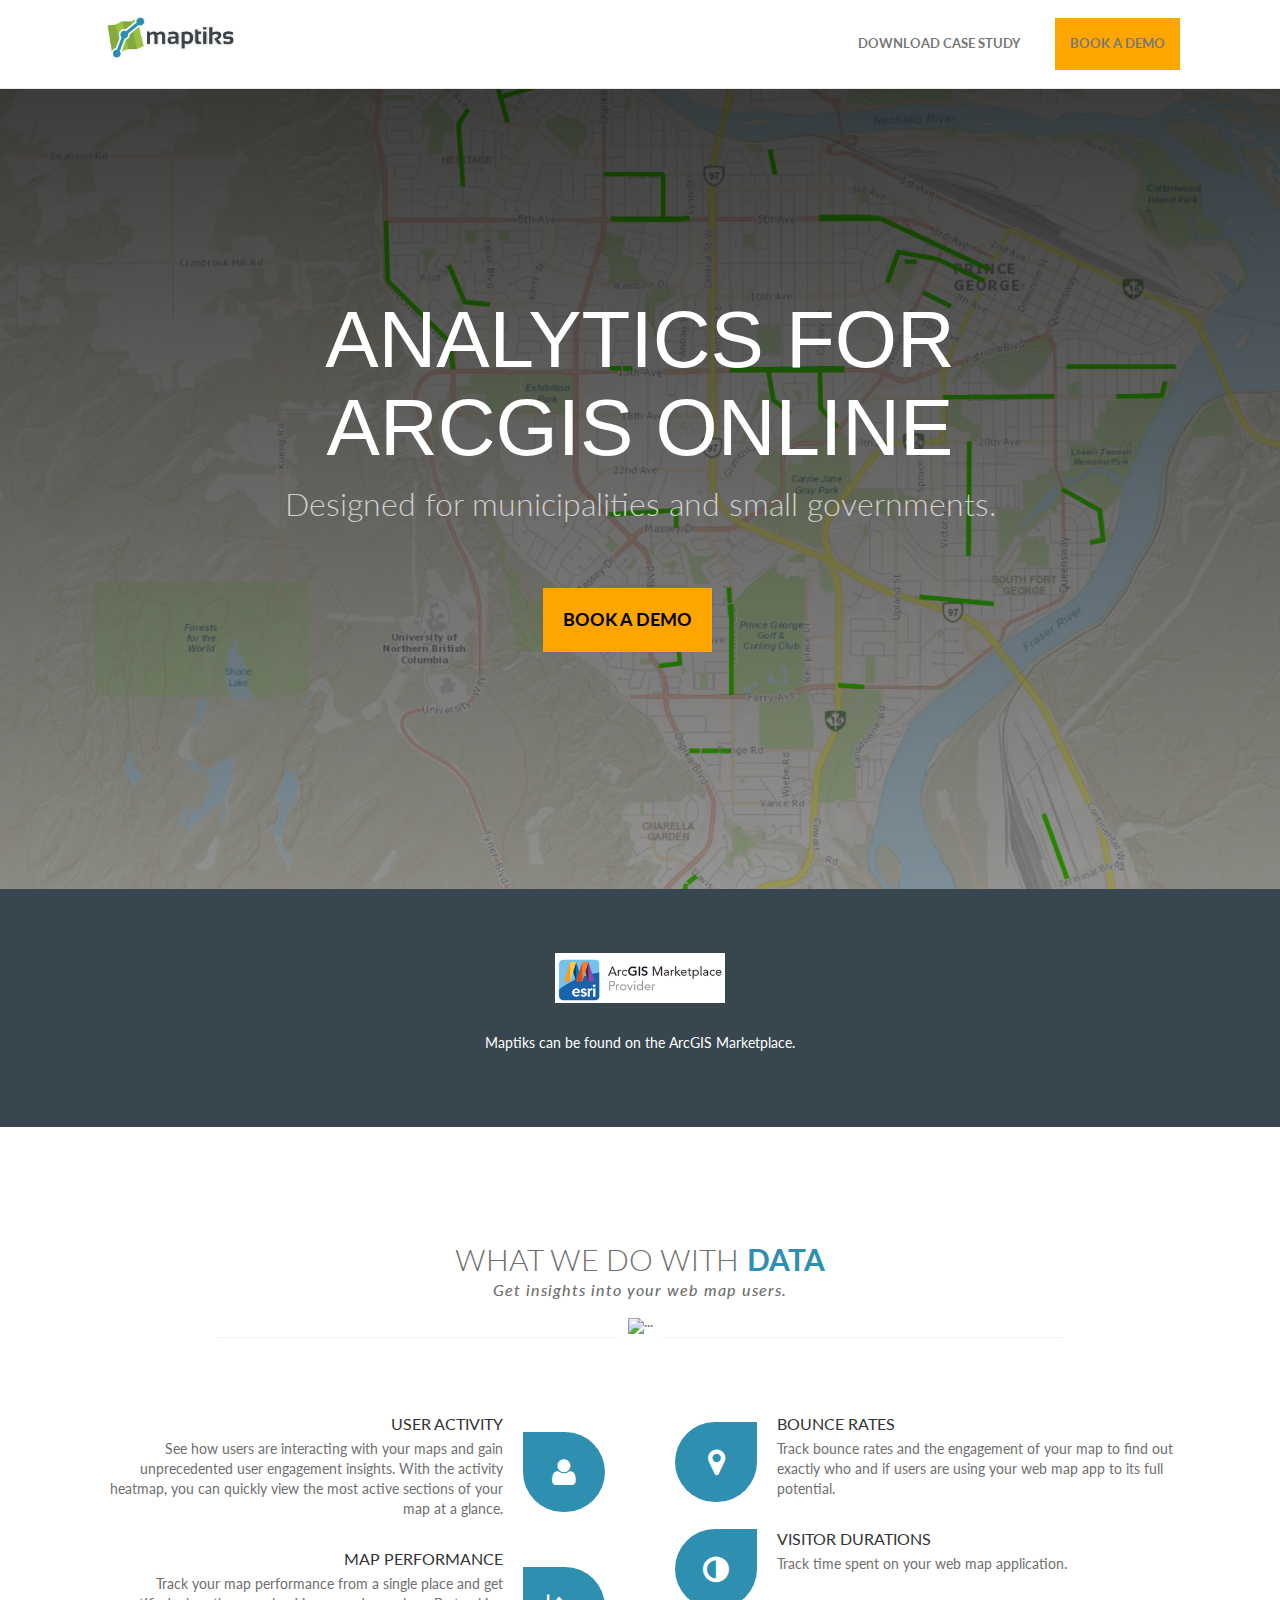
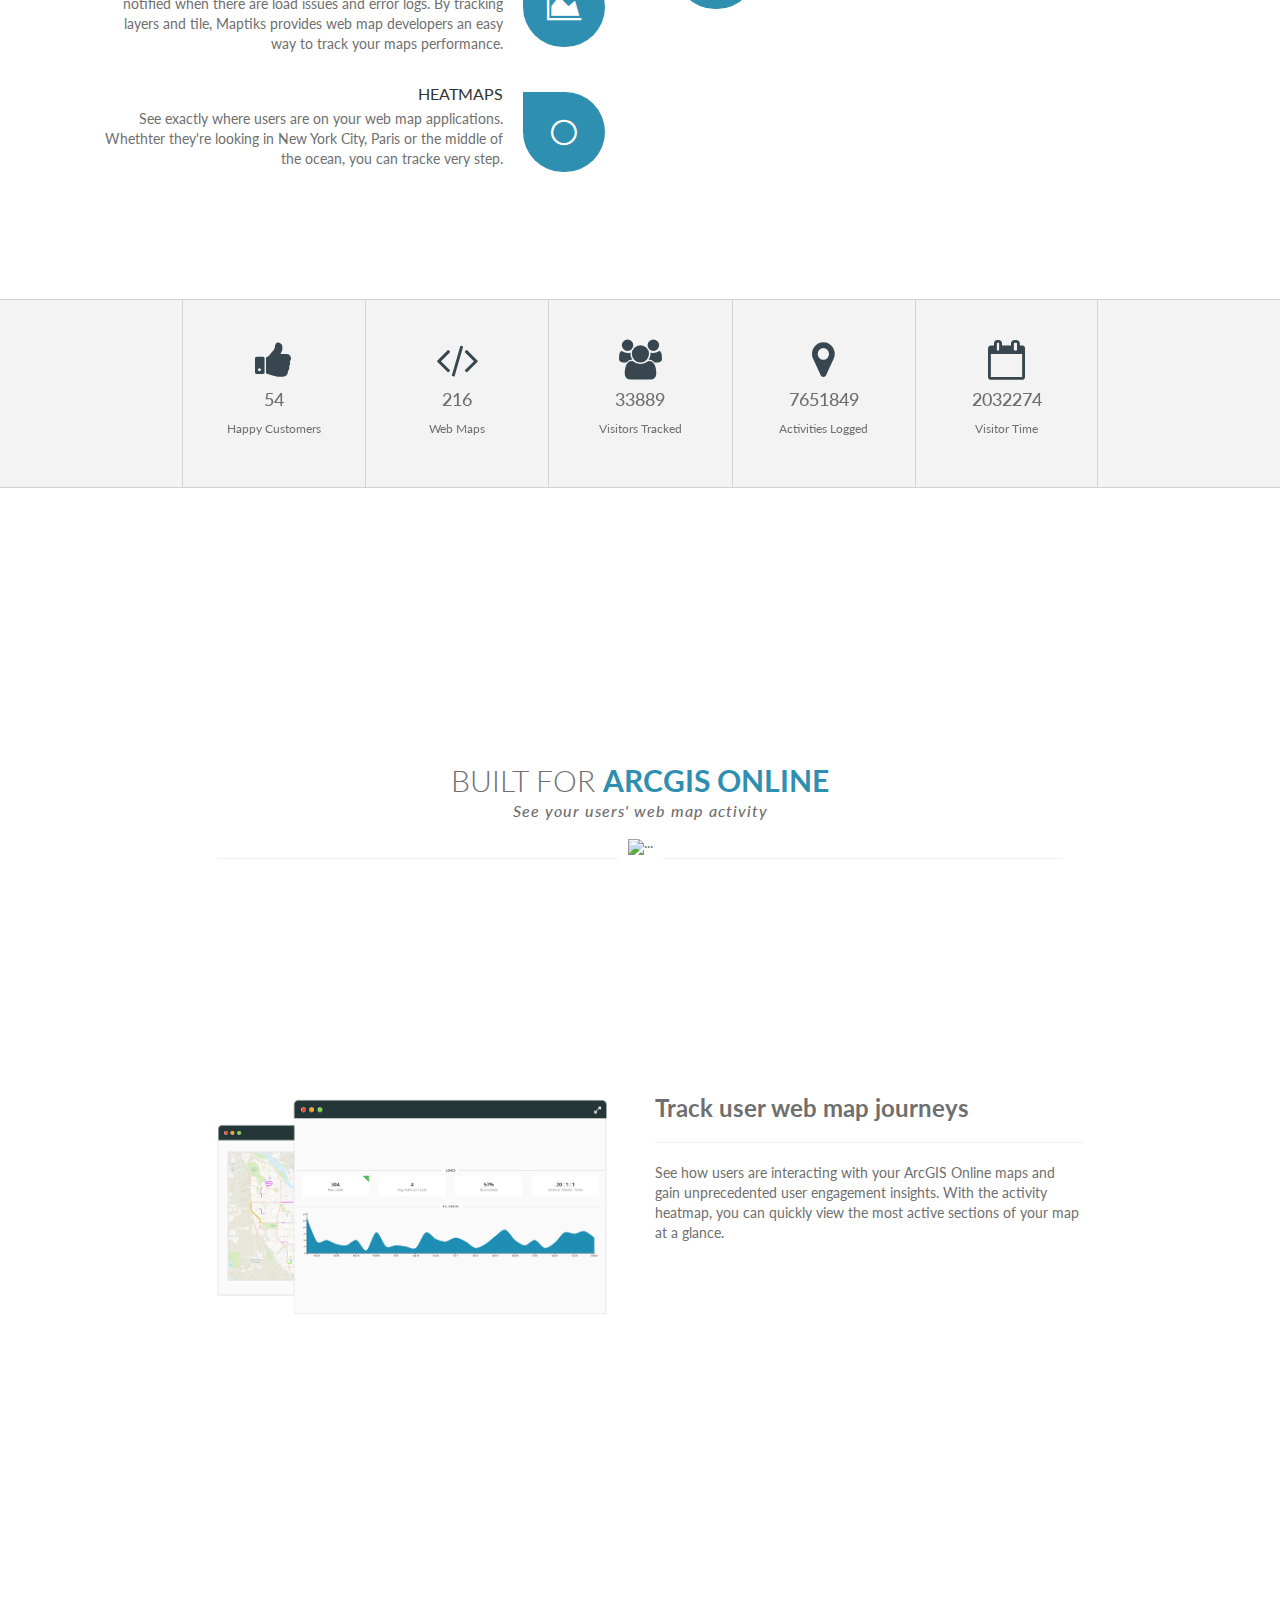
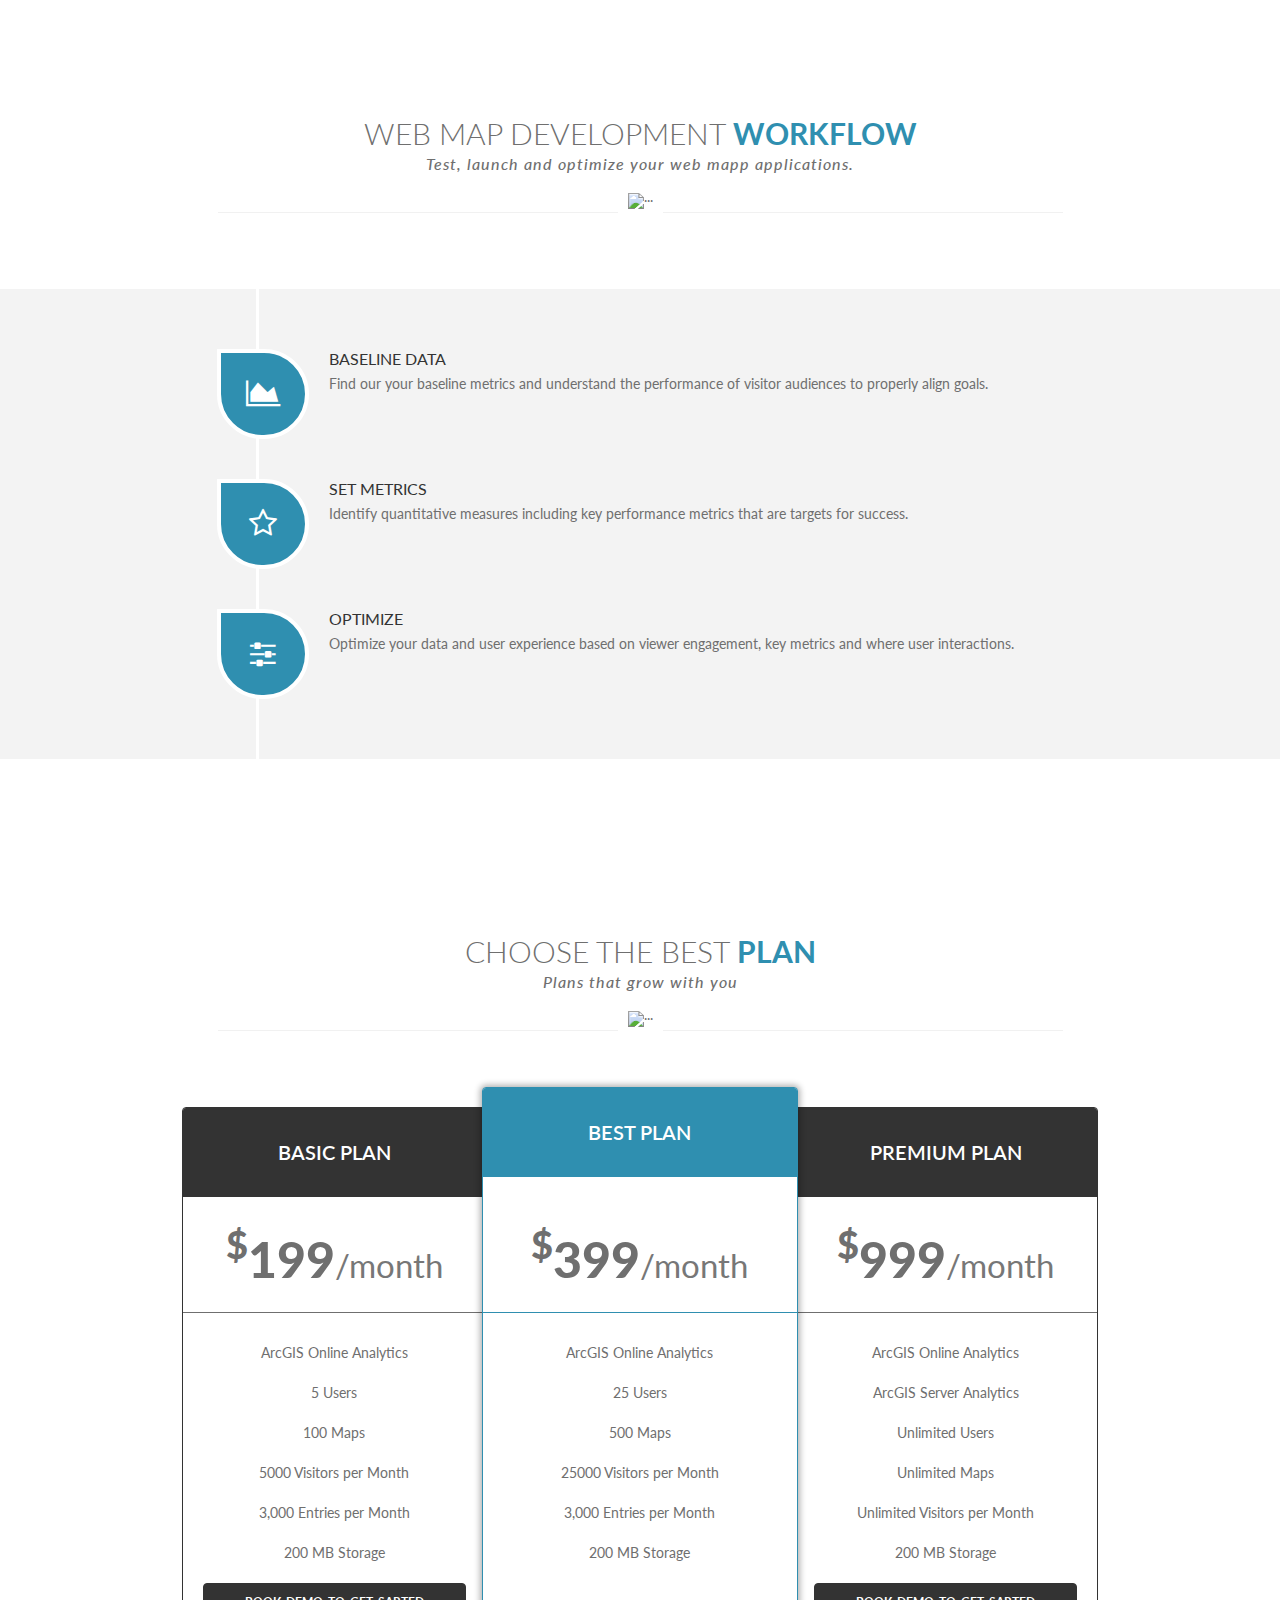
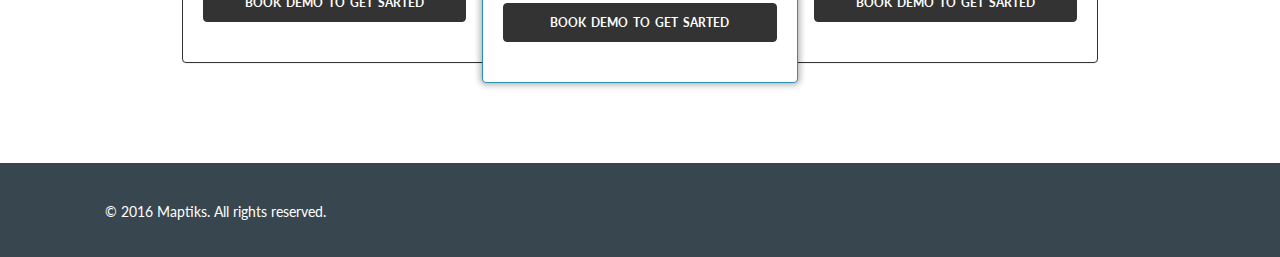
==== index.html @ a6f88c17 "book demo centre" ====
sd<!DOCTYPE html>
<html lang="en">
  <head>
    <!-- Basic Page Needs
    ================================================== -->
    <meta charset="utf-8">
    <!--[if IE]><meta http-equiv="x-ua-compatible" content="IE=9" /><![endif]-->
    <meta name="viewport" content="width=device-width, initial-scale=1">
    <title>Maptiks Web Map Analytics</title>
    <meta name="description" content="Ethanol is an Agency and Personal Portfolio Template built with bootstrap 3.3.2. This is created for a cause to support my uncle's campaign. Go and Donate at - https://life.indiegogo.com/fundraisers/medical-support-for-a-filipino-overseas-worker--3/x/10058181">
    <meta name="keywords" content="portfolio, agency, bootstrap theme, mobile responsive, template, personal">
    <meta name="author" content="ThemeForces.Com">
    
    <!-- Favicons
    ================================================== -->
    <link rel="shortcut icon" href="img/favicon.ico" type="image/x-icon">
    <link rel="apple-touch-icon" href="img/apple-touch-icon.png">
    <link rel="apple-touch-icon" sizes="72x72" href="img/apple-touch-icon-72x72.png">
    <link rel="apple-touch-icon" sizes="114x114" href="img/apple-touch-icon-114x114.png">

    <!-- Bootstrap -->
    <link rel="stylesheet" type="text/css"  href="css/bootstrap.css">
    <link rel="stylesheet" type="text/css" href="fonts/font-awesome/css/font-awesome.css">

    <!-- Nivo Lightbox
    ================================================== -->
    <link rel="stylesheet" href="css/nivo-lightbox.css" >
    <link rel="stylesheet" href="css/nivo_lightbox_themes/default/default.css">

    <!-- Slider
    ================================================== -->
    <link href="css/owl.carousel.css" rel="stylesheet" media="screen">
    <link href="css/owl.theme.css" rel="stylesheet" media="screen">

    <!-- Stylesheet
    ================================================== -->
    <link rel="stylesheet" type="text/css"  href="css/style.css">
    <link rel="stylesheet" type="text/css" href="css/responsive.css">
    <link rel="stylesheet" type="text/css" href="css/main.css">    

    <!-- Google Fonts
    ================================================== -->
    <link href='http://fonts.googleapis.com/css?family=Lato:100,300,400,700,900,100italic,300italic,400italic,700italic,900italic' rel='stylesheet' type='text/css'>

    <script type="text/javascript" src="js/modernizr.custom.js"></script>

    <!-- HTML5 shim and Respond.js for IE8 support of HTML5 elements and media queries -->
    <!-- WARNING: Respond.js doesn't work if you view the page via file:// -->
    <!--[if lt IE 9]>
      <script src="https://oss.maxcdn.com/html5shiv/3.7.2/html5shiv.min.js"></script>
      <script src="https://oss.maxcdn.com/respond/1.4.2/respond.min.js"></script>
    <![endif]-->
  </head>
  <body>

    <!-- Main Navigation 
    ================================================== -->
    <nav id="tf-menu" class="navbar navbar-default navbar-fixed-top">
        <div class="container">
            <!-- Brand and toggle get grouped for better mobile display -->
            <div class="navbar-header">
              <button type="button" class="navbar-toggle collapsed" data-toggle="collapse" data-target="#bs-example-navbar-collapse-1">
                <span class="sr-only">Toggle navigation</span>
                <span class="icon-bar"></span>
                <span class="icon-bar"></span>
                <span class="icon-bar"></span>
              </button>
              <a class="navbar-brand" href="index.html"><img src="img/logo.png" alt="..."></a>
            </div>

            <!-- Collect the nav links, forms, and other content for toggling -->
            <div class="collapse navbar-collapse" id="bs-example-navbar-collapse-1">
              <ul class="nav navbar-nav navbar-right">
                <li><a href="index.html" class="scroll hide">Home</a></li>
                <li><a href="#tf-services" class="scroll hide">Overview</a></li>
                <li><a href="#tf-about" class="scroll hide">About</a></li>
                <li><a href="#itemsWork" class="scroll hide">Works</a></li>
                <li><a href="http://hubs.ly/H04D-br0" target="_blank" class="scroll">Download Case Study</a></li>
                <li><a href="book-a-demo.html" class="scroll cta button">Book a demo</a></li>
              </ul>
            </div><!-- /.navbar-collapse -->
        </div><!-- /.container-fluid -->
    </nav>

    <!-- Home Section
    ================================================== -->
    <div id="tf-home">
        <div class="overlay"> <!-- Overlay Color -->
            <div class="container"> <!-- container -->
                <div class="content-heading text-center"> <!-- Input Your Home Content Here -->
                    <h1>Analytics for <br>ArcGIS Online</h1>
                    <p class="lead">Designed for municipalities and small governments.</p>
                    <a href="book-a-demo.html" class="scroll goto-btn text-uppercase cta-center">Book a Demo</a> <!-- Link to your portfolio section -->
                </div><!-- End Input Your Home Content Here -->
            </div> <!-- end container -->
        </div><!-- End Overlay Color -->
    </div>

    <!-- Intro Section
    ================================================== -->
    <div id="tf-intro">
        <div class="container"> <!-- container -->
            <div class="row"> <!-- row -->

                <div class="col-md-8 col-md-offset-2"> 
                    <a href="https://marketplace.arcgis.com/listing.html?id=a5e4a3e9746049dab0cbaf136b61666e" target="_blank"><img src="img/market-m.png" class="intro-logo img-responsive" alt="free-template"></a>  <!-- Your company logo in white -->
                    <p>Maptiks can be found on the ArcGIS Marketplace.</p>
                </div>
                
            </div><!-- end row -->
        </div><!-- end container -->
    </div>

    <!-- Service Section
    ================================================== -->
    <div id="tf-services">
        <div class="container"> <!-- container -->

            <div class="section-header">
                <h2>What We Do With <span class="highlight"><strong>Data</strong></span></h2>
                <h5><em>Get insights into your web map users.</em></h5>
                <div class="fancy"><span><img src="img/favicon.ico" alt="..."></span></div>
            </div>

            <div class="row"> <!-- row -->
                
                <div class="col-md-6 text-right">  <!-- Left Content Col 6 -->
                    <div class="media service"> <!-- Service #1 -->
                        <div class="media-body">
                            <h4 class="media-heading">User activity</h4>
                            <p>See how users are interacting with your maps and gain unprecedented user engagement insights. With the activity heatmap, you can quickly view the most active sections of your map at a glance.</p>
                        </div>
                        <div class="media-right media-middle">
                            <i class="fa fa-user"></i>
                        </div>
                    </div><!-- End Service #1 -->

                    <div class="media service"> <!-- Service #2 -->
                        <div class="media-body">
                            <h4 class="media-heading">Map performance</h4>
                            <p>Track your map performance from a single place and get notified when there are load issues and error logs. By tracking layers and tile, Maptiks provides web map developers an easy way to track your maps performance.</p>
                        </div>
                        <div class="media-right media-middle">
                            <i class="fa fa-area-chart"></i>
                        </div>
                    </div><!-- End Service #2 -->

                    <div class="media service"> <!-- Service #3 -->
                        <div class="media-body">
                            <h4 class="media-heading">Heatmaps</h4>
                            <p>See exactly where users are on your web map applications. Whethter they're looking in New York City, Paris or the middle of the ocean, you can tracke very step.</p>
                        </div>
                        <div class="media-right media-middle">
                            <i class="fa fa-circle-thin"></i>
                        </div>
                    </div> <!-- End Service #3 -->
                </div> <!-- End Left Content Col 6 -->

                <div class="col-md-6"> <!-- Right Content Col 6 -->
                    <div class="media service"> <!-- Service #4 -->
                        <div class="media-left media-middle">
                            <i class="fa fa-map-marker"></i>
                        </div>
                        <div class="media-body">
                            <h4 class="media-heading">Bounce rates</h4>
                            <p>Track bounce rates and the engagement of your map to find out exactly who and if users are using your web map app to its full potential.</p>
                        </div>
                    </div><!-- end Service #4 -->

                    <div class="media service"> <!-- Service #5 -->
                        <div class="media-left media-middle">
                            <i class="fa fa-adjust"></i>
                        </div>
                        <div class="media-body">
                            <h4 class="media-heading">Visitor durations</h4>
                            <p>Track time spent on your web map application.</p>
                        </div>
                    </div> <!-- end Service #5 -->

                    <div class="media service hide"> <!-- Service #6 -->
                        <div class="media-left media-middle">
                            <i class="fa fa-line-chart"></i>
                        </div>
                        <div class="media-body hide">
                            <h4 class="media-heading">SEO/Online Marketing</h4>
                            <p>Nullam quis risus eget urna mollis ornare vel eu leo. Cum sociis natoque penatibus et magnis dis parturient montes, nascetur ridiculus mus.</p>
                        </div>
                    </div> <!-- end Service #6 -->
                </div><!-- end Right Content Col 6 -->
                
            </div><!-- end row -->

        </div><!-- end container -->
    </div>

    <!-- About Us Section
    ================================================== -->
    <div id="tf-about">
        <div class="container"> <!-- container -->
            <div class="section-header hide">
                <h2>What To Know Us <span class="highlight"><strong>Better</strong></span></h2>
                <h5><em>We design and build functional and beautiful websites</em></h5>
                <div class="fancy"><span><img src="img/favicon.ico" alt="..."></span></div>
            </div>
        </div><!-- end container -->

        <div class="gray-bg"> <!-- fullwidth gray background -->

            <div class="container"><!-- container -->
                <div class="row hide"> <!-- row -->

                    <div class="col-md-6"> <!-- left content col 6 -->
                        <div class="about-left-content text-center">
                            <div class="img-wrap"> <!-- profile image wrap -->
                                <div class="profile-img"> <!-- company profile details -->
                                    <img src="http://placehold.it/800x650" class="img-responsive" alt="Image"> <!-- change link to your image for your company profile -->
                                    <ul class="list-inline social"> 
                                        <li><a href="#" class="fa fa-facebook"></a></li> <!-- facebook link here -->
                                        <li><a href="#" class="fa fa-twitter"></a></li> <!-- twitter link here -->
                                        <li><a href="#" class="fa fa-google-plus"></a></li> <!-- google plus link here -->
                                    </ul>
                                </div>
                            </div><!-- end profile image wrap -->
                            <h2><span class="small">Developing</span> Amazing Things <br><span class="small">with Passion since 2012.</span></h2>
                        </div>
                    </div><!-- end left content col 6 -->

                    <div class="col-md-6"><!-- right content col 6 -->
                        <div class="about-right-content"> <!-- right content wrapper -->

                            <h4><strong>Professional Profile</strong></h4>
                            <p>Vel donec et scelerisque vestibulum. Condimentum aliquam, mollit magna velit nec, tempor cursus vitae sit aliquet neque purus. Ultrices lacus proin conubia dictum tempus, tempor pede vitae faucibus, sem auctor, molestie diam dictum aliquam. Dolor leo, ridiculus est ut cubilia nec, fermentum arcu praesent.</p>
                            
                            <div class="skills"> <!-- skills progress bar -->
                                <div class="skillset"> <!-- skill #1 -->
                                    <p>UI/UX Design</p>
                                    <div class="progress">
                                        <div class="progress-bar" role="progressbar" aria-valuenow="90" aria-valuemin="0" aria-valuemax="100" style="width: 90%;">
                                            <span class="sr-only">90% Complete</span>
                                        </div>
                                    </div>
                                </div><!-- end skill #1 -->

                                <div class="skillset"> <!-- skill #2 -->
                                    <p>HTML5, CSS3, SASS</p>
                                    <div class="progress">
                                        <div class="progress-bar" role="progressbar" aria-valuenow="85" aria-valuemin="0" aria-valuemax="100" style="width: 85%;">
                                            <span class="sr-only">85% Complete</span>
                                        </div>
                                    </div>
                                </div><!-- end skill #2 -->

                                <div class="skillset"> <!-- skill #3 -->
                                    <p>WordPress</p>
                                    <div class="progress">
                                        <div class="progress-bar" role="progressbar" aria-valuenow="99" aria-valuemin="0" aria-valuemax="100" style="width: 99%;">
                                            <span class="sr-only">99% Complete</span>
                                        </div>
                                    </div>
                                </div> <!-- end skill #3 -->

                                <div class="skillset"> <!-- skill #4 -->
                                    <p>Graphic Design</p>
                                    <div class="progress">
                                        <div class="progress-bar" role="progressbar" aria-valuenow="70" aria-valuemin="0" aria-valuemax="100" style="width: 70%;">
                                            <span class="sr-only">70% Complete</span>
                                        </div>
                                    </div>
                                </div> <!-- end skill #4 -->

                                <div class="skillset"> <!-- skill #5 -->
                                    <p>Marketing</p>
                                    <div class="progress">
                                        <div class="progress-bar" role="progressbar" aria-valuenow="50" aria-valuemin="0" aria-valuemax="100" style="width: 50%;">
                                            <span class="sr-only">50% Complete</span>
                                        </div>
                                    </div>
                                </div><!-- end skill #4 -->
                            </div> <!-- end skills progress bar -->

                        </div><!-- end right content wrapper -->
                    </div><!-- end right content col 6 -->

                </div> <!-- end row -->
            </div><!-- end container -->

            <div id="tf-counter" class="text-center">
                <div class="container">
                    <div class="row"> <!-- Row -->

                        <div class="counter"> 

                          <div class="col-xs-6 col-sm-4 col-md-2 col-md-2 col-md-offset-1 facts"><!-- counter #1 -->
                            <div class="count-box"> 
                                <i class="fa fa-thumbs-up"></i>
                                <h4 class="count">320</h4>
                                <p class="small">Happy Customers</p>
                            </div> 
                          </div><!-- end counter #1 -->

                          <div class="col-xs-6 col-sm-4 col-md-2 facts"><!-- counter #2 -->
                            <div class="count-box">
                              <i class="fa fa-code"></i>
                              <h4 class="count">1280</h4>
                              <p class="small">Web Maps</p>
                            </div>
                          </div>

                          <div class="col-xs-6 col-sm-4 col-md-2 facts"> <!-- counter #3 -->
                            <div class="count-box">
                              <i class="fa fa-users"></i>
                              <h4 class="count">200582</h4>
                              <p class="small">Visitors Tracked</p>
                            </div>
                          </div>

                          <div class="col-xs-6 col-sm-4 col-md-2 facts"> <!-- counter #4 -->
                            <div class="count-box">
                              <i class="fa fa-map-marker"></i>
                              <h4 class="count">45290212</h4>
                              <p class="small">Activities Logged</p>
                            </div>
                          </div>

                          <div class="col-xs-6 col-sm-4 col-md-2 facts"> <!-- counter #5 -->
                            <div class="count-box last">
                              <i class="fa fa-calendar-o"></i>
                              <h4 class="count">12028745</h4>
                              <p class="small">Visitor Time</p>
                            </div>
                          </div>

                        </div>

                      </div> <!-- End Row -->
                </div>
            </div>

        </div> <!-- end fullwidth gray background -->
    </div>

    <!-- Team Section
    ================================================== -->
    <div id="tf-team">
        <div class="container hide"> <!-- container -->
            <div class="section-header">
                <h2>Awesome People Behind <span class="highlight"><strong>ethanol</strong></span></h2>
                <h5><em>We design and build functional and beautiful websites</em></h5>
                <div class="fancy"><span><img src="img/favicon.ico" alt="..."></span></div>
            </div>

             <div id="team" class="owl-carousel owl-theme text-center"> <!-- team carousel wrapper -->

                <div class="item"><!-- Team #1 -->
                    <div class="hover-bg"> <!-- Team Wrapper -->
                        <div class="hover-text off"> <!-- Hover Description -->
                            <p>Aliquet rutrum dui a varius. Mauris ornare tortor in eleifend blanditullam ut ligula et neque. Quis placerat dui. Duis lacinia nisi sit ansequat lorem nunc, nec bibendum erat volutpat ultricies.</p>
                        </div><!-- End Hover Description -->
                        <img src="img/team/01.jpg" alt="..." class="img-responsive"> <!-- Team Image -->
                        <div class="team-detail text-center">
                            <h3>Maria Shara</h3>
                            <p class="text-uppercase">Founder / CEO</p>
                            <ul class="list-inline social"> 
                                <li><a href="#" class="fa fa-facebook"></a></li> <!-- facebook link here -->
                                <li><a href="#" class="fa fa-twitter"></a></li> <!-- twitter link here -->
                                <li><a href="#" class="fa fa-google-plus"></a></li> <!-- google plus link here -->
                            </ul>
                        </div>
                    </div><!-- End Team Wrapper -->
                </div><!-- End Team #1 -->

                <div class="item"> <!-- Team #2 -->
                    <div class="hover-bg"> <!-- Team Wrapper -->
                        <div class="hover-text off"> <!-- Hover Description -->
                            <p>Praesent eget bibendum purus, quis placerat dui. Duis lacinia nisi sit ansequat lorem nunc, nec bibendum erat volutpat ultricies. Aliquet rutrum dui a varius. Mauris ornare tortor.</p>
                        </div> <!-- End Hover Description -->
                        <img src="img/team/02.jpg" alt="..." class="img-responsive"><!-- Team Image -->
                        <div class="team-detail text-center">
                            <h3>Jenn Pereira</h3>
                            <p class="text-uppercase">Senior Creative Director</p>
                            <ul class="list-inline social"> 
                                <li><a href="#" class="fa fa-facebook"></a></li> <!-- facebook link here -->
                                <li><a href="#" class="fa fa-twitter"></a></li> <!-- twitter link here -->
                                <li><a href="#" class="fa fa-google-plus"></a></li> <!-- google plus link here -->
                            </ul>
                        </div>
                    </div> <!-- End Team Wrapper -->
                </div><!-- End Team #2 -->

                <div class="item"> <!-- Team #3 -->
                    <div class="hover-bg"> <!-- Team Wrapper -->
                        <div class="hover-text off"> <!-- Hover Description -->
                            <p>Vivamus aliquet rutrum dui a varius. Mauris ornare tortor in eleifend blanditullam ut ligula et neque. Nec bibendum erat volutpat ultricies. Aliquet rutrum dui a varius. Mauris ornare tortor. </p>
                        </div> <!-- End Hover Description -->
                        <img src="img/team/01.jpg" alt="..." class="img-responsive"><!-- Team Image -->
                        <div class="team-detail text-center">
                            <h3>Serena William</h3>
                            <p class="text-uppercase">Senior Designer</p>
                            <ul class="list-inline social"> 
                                <li><a href="#" class="fa fa-facebook"></a></li> <!-- facebook link here -->
                                <li><a href="#" class="fa fa-twitter"></a></li> <!-- twitter link here -->
                                <li><a href="#" class="fa fa-google-plus"></a></li> <!-- google plus link here -->
                            </ul>
                        </div>
                    </div><!-- End Team Wrapper -->
                </div><!-- End Team #3 -->

                <div class="item"><!-- Team #4 -->
                    <div class="hover-bg"> <!-- Team Wrapper -->
                        <div class="hover-text off"> <!-- Hover Description -->
                            <p>Aliquet rutrum dui a varius. Mauris ornare tortor in eleifend blanditullam ut ligula et neque. Quis placerat dui. Duis lacinia nisi sit ansequat lorem nunc, nec bibendum erat volutpat ultricies.</p>
                        </div> <!-- End Hover Description -->
                        <img src="img/team/01.jpg" alt="..." class="img-responsive"> <!-- Team Image -->
                        <div class="team-detail text-center">
                            <h3>Maria Shara</h3>
                            <p class="text-uppercase">Founder / CEO</p>
                            <ul class="list-inline social"> 
                                <li><a href="#" class="fa fa-facebook"></a></li> <!-- facebook link here -->
                                <li><a href="#" class="fa fa-twitter"></a></li> <!-- twitter link here -->
                                <li><a href="#" class="fa fa-google-plus"></a></li> <!-- google plus link here -->
                            </ul>
                        </div>
                    </div> <!-- End Team Wrapper -->
                </div><!-- End Team #4 -->

                <div class="item"><!-- Team #5 -->
                    <div class="hover-bg"> <!-- Team Wrapper -->
                        <div class="hover-text off"> <!-- Hover Description -->
                            <p>Praesent eget bibendum purus, quis placerat dui. Duis lacinia nisi sit ansequat lorem nunc, nec bibendum erat volutpat ultricies. Aliquet rutrum dui a varius. Mauris ornare tortor.</p>
                        </div> <!-- End Hover Description -->
                        <img src="img/team/02.jpg" alt="..." class="img-responsive"> <!-- Team Image -->
                        <div class="team-detail text-center">
                            <h3>Jenn Pereira</h3>
                            <p class="text-uppercase">Senior Creative Director</p>
                            <ul class="list-inline social"> 
                                <li><a href="#" class="fa fa-facebook"></a></li> <!-- facebook link here -->
                                <li><a href="#" class="fa fa-twitter"></a></li> <!-- twitter link here -->
                                <li><a href="#" class="fa fa-google-plus"></a></li> <!-- google plus link here -->
                            </ul>
                        </div>
                    </div> <!-- End Team Wrapper -->
                </div><!-- End Team #5 -->

            </div> <!-- end team carousel wrapper -->

        </div> <!-- container -->
    </div>

    <!-- Why Us/Features Section
    ================================================== -->
 <!-- Works Section
    ================================================== -->
    <div id="tf-works" class="work-detail">
        <div class="container">
            <div class="section-header">
                <h2>Built for <span class="highlight"><strong>ArcGIS Online</strong></span></h2>
                <h5><em>See your users' web map activity</em></h5>
                <div class="fancy"><span><img src="img/favicon.ico" alt="..."></span></div>
            </div>
        </div>

        <div id="work-detail-one"> <!-- fullwidth gray background -->
            <div class="container"><!-- container -->

                <div class="row"> <!-- row -->
                    <div class="col-md-5 col-md-offset-1"> <!-- Left Blogrol col 8 -->

                        <div class="works-block"> <!-- Post Wrapper -->
                            <img src="img/tab03.png" class="img-responsive featured" alt="...">
                        </div><!-- end Post Wrapper -->

                    </div> <!-- end Left content col 8 -->

                    <div class="col-md-5 user"> <!-- Blog Sidebar -->
                        <h3 class="media-heading"><strong>Track user web map journeys</strong></h3>
                        <hr>
                        <p>See how users are interacting with your ArcGIS Online maps and gain unprecedented user engagement insights. With the activity heatmap, you can quickly view the most active sections of your map at a glance.</p>
                        <p></p>
                    </div><!-- end right content col 4 -->

                </div><!-- end row -->
                          
            </div><!-- end container -->
        </div> <!-- end fullwidth gray background -->
     </div>   
    <!-- Works Section
    ================================================== -->
    <div id="tf-works">
        <div class="container hide">
            <div class="section-header">
                <h2><span class="highlight"><strong>Case Studies</strong></span></h2>
                <h5><em>We've worked with municipalities across North America.</em></h5>
                <div class="fancy"><span><img src="img/favicon.ico" alt="..."></span></div>
            </div>

            <div class="text-center hide">
                <ul class="list-inline cat"> <!-- Portfolio Filter Categories -->
                    <li><a href="#" data-filter="*" class="active">All</a></li>
                    <li><a href="#" data-filter=".web">Web</a></li>
                    <li><a href="#" data-filter=".brand">Branding</a></li>
                    <li><a href="#" data-filter=".app">Apps</a></li>
                    <li><a href="#" data-filter=".others">Others</a></li>
                </ul><!-- End Portfolio Filter Categories -->
            </div>

        </div><!-- End Container -->

        <div class="container-fluid hide"> <!-- fluid container -->
             <div id="itemsWork" class="row text-center"> <!-- Portfolio Wrapper Row -->

                <div class="col-xs-12 col-sm-6 col-md-3 col-lg-3 nopadding brand others"> <!-- Works #1 col 3 -->
                    <div class="box"> 
                        <div class="hover-bg">
                            <div class="hover-text off">
                                <a title="Logo Identity Design" href="img/portfolio/01@2x.jpg" data-lightbox-gallery="gallery1" data-lightbox-hidpi="img/portfolio/01@2x.jpg">
                                 <!--   <i class="fa fa-expand"></i> -->
                                </a>
                                <a href="#"><i class="fa fa-chain"></i></a> <!-- change # with your url to link it to another page -->
                            </div> 
                            <img src="img/portfolio/01.jpg" class="img-responsive" alt="Image"> <!-- Portfolio Image -->
                        </div>
                    </div>
                </div><!-- end Works #1 col 3 -->

                <div class="col-xs-12 col-sm-6 col-md-3 col-lg-3 nopadding apps"> <!-- Works #2 col 3 -->
                    <div class="box">
                        <div class="hover-bg">
                            <div class="hover-text off">
                                <a title="Mobile Application" href="img/portfolio/02@2x.jpg" data-lightbox-gallery="gallery1" data-lightbox-hidpi="img/portfolio/02@2x.jpg">
                                   <!-- <i class="fa fa-expand"></i> -->
                                </a>
                                <a href="#"><i class="fa fa-chain"></i></a><!-- change # with your url to link it to another page -->
                            </div>
                            <img src="img/portfolio/02.jpg" class="img-responsive" alt="Image"> <!-- Portfolio Image -->
                        </div>
                    </div>
                </div><!-- end Works #2 col 3 -->

                
            </div> <!-- End Row -->

        </div> <!-- End Container-Fluid -->
    </div>

    <!-- Process Section
    ================================================== -->
    <div id="tf-process">
        <div class="container"> <!-- container -->
            <div class="section-header">
                <h2>Web Map Development <span class="highlight"><strong>WorkFlow</strong></span></h2>
                <h5><em>Test, launch and optimize your web mapp applications.</em></h5>
                <div class="fancy"><span><img src="img/favicon.ico" alt="..."></span></div>
            </div>
        </div><!-- end container -->

        <div class="gray-bg"> <!-- fullwidth gray background -->
            <div class="container"><!-- container -->
                <div class="vline"></div> <!--  Vertical Line -->
                <div id="process" class="row"> <!-- row -->

                    <div class="col-md-10 col-md-offset-1">

                        <div class="media process"> <!-- Process #1 -->
                            <div class="media-right media-middle">
                                <i class="fa fa-area-chart"></i>
                            </div>
                            <div class="media-body">
                                <h4 class="media-heading">Baseline data</h4>
                                <p>Find our your baseline metrics and understand the performance of visitor audiences to properly align goals.</p>
                            </div>
                        </div><!-- Process #1 -->

                        <div class="media process"> <!-- Process #2 -->
                            <div class="media-right media-middle">
                                <i class="fa fa-star-o"></i>
                            </div>
                            <div class="media-body">
                                <h4 class="media-heading">Set metrics</h4>
                                <p>Identify quantitative measures including key performance metrics that are targets for success. </p>
                            </div>
                        </div><!-- Process #2 -->

                        <div class="media process"> <!-- Process #3 -->
                            <div class="media-right media-middle">
                                <i class="fa fa-sliders"></i>
                            </div>
                            <div class="media-body">
                                <h4 class="media-heading">Optimize</h4>
                                <p>Optimize your data and user experience based on viewer engagement, key metrics and where user interactions.</p>
                            </div>
                        </div><!-- Process #3 -->
                        
                    </div>

                </div> <!-- end row -->
            </div><!-- end container -->
        </div>  <!-- end fullwidth gray background -->
    </div>

    <!--  Pricing Section
    ================================================== -->
    <div id="tf-pricing">
        <div class="container"> <!-- container -->
            <div class="section-header">
                <h2>Choose The Best <span class="highlight"><strong>Plan</strong></span></h2>
                <h5><em>Plans that grow with you</em></h5>
                <div class="fancy"><span><img src="img/favicon.ico" alt="..."></span></div>
            </div>

            <div class="row"> <!-- outer row -->
                <div class="col-md-10 col-md-offset-1"> <!-- col 10 with offset 1 to centered -->
                    <div class="row"> <!-- nested row -->

                        <div class="col-md-4 nopadding"><!-- Price table #1 -->
                            <div class="panel panel-default price"> <!-- pricing table wrapper -->
                                <div class="panel-heading">Basic Plan</div>
                                <div class="panel-body">
                                    <h1><sup>$</sup>199<small>/month</small></h1> <!-- Plan Price -->
                                </div>

                                <!-- Plan Feature Lists -->
                                <ul class="list-unstyled">
                                    <li>ArcGIS Online Analytics</li>
                                    <li>5 Users</li>
                                    <li>100 Maps</li>
                                    <li>5000 Visitors per Month</li>
                                    <li>3,000 Entries per Month</li>
                                    <li>200 MB Storage</li>
                                    <li>
                                        <a href="book-a-demo.html"><button type="button" class="btn btn-primary btn-block tf-btn">Book Demo to Get Sarted</button></a>
                                        <small class="text-uppercase hide">30 Days Free Trial</small>
                                    </li>
                                </ul><!-- end Plan Feature Lists -->
                            </div><!-- end pricing table wrapper -->
                        </div><!-- end Price table #1 -->

                        <div class="col-md-4 nopadding"><!-- Price table #2 -->
                            <div class="panel panel-default price featured"><!-- pricing table wrapper -->
                                <div class="panel-heading">Best Plan</div>
                                <div class="panel-body">
                                    <h1><sup>$</sup>399<small>/month</small></h1><!-- Plan Price -->
                                </div>

                                <!-- Plan Feature Lists -->
                                <ul class="list-unstyled">
                                    <li>ArcGIS Online Analytics</li>
                                    <li>25 Users</li>
                                    <li>500 Maps</li>
                                    <li>25000 Visitors per Month</li>
                                    <li>3,000 Entries per Month</li>
                                    <li>200 MB Storage</li>
                                    <li>
                                        <a href="book-a-demo.html"><button type="button" class="btn btn-primary btn-block tf-btn">Book Demo to Get Sarted</button></a>
                                        <small class="text-uppercase hide">30 Days Free Trial</small>
                                    </li>
                                </ul><!-- end Plan Feature Lists -->
                            </div><!-- end pricing table wrapper -->
                        </div><!-- end Price table #2 -->

                        <div class="col-md-4 nopadding"> <!-- Price table #3 -->
                            <div class="panel panel-default price"> <!-- pricing table wrapper -->
                                <div class="panel-heading">Premium Plan</div>
                                <div class="panel-body">
                                    <h1><sup>$</sup>999<small>/month</small></h1><!-- Plan Price -->
                                </div>

                                <!-- Plan Feature Lists -->
                                <ul class="list-unstyled">
                                    <li>ArcGIS Online Analytics</li>
                                    <li>ArcGIS Server Analytics</li>    
                                    <li>Unlimited Users</li>
                                    <li>Unlimited Maps</li>
                                    <li>Unlimited Visitors per Month</li>
                                    <li>200 MB Storage</li>
                                    <li>
                                        <a href="book-a-demo.html"><button type="button" class="btn btn-primary btn-block tf-btn">Book Demo to Get Sarted</button></a>
                                        <small class="text-uppercase hide">30 Days Free Trial</small>
                                    </li>
                                </ul><!-- end Plan Feature Lists -->
                            </div><!-- end pricing table wrapper -->
                        </div><!-- end Price table #3 -->

                    </div> <!-- end nested row -->
                </div> <!-- end col 10 with offset 1 to centered -->
            </div> <!-- end outer row -->
        </div><!-- end container -->
    </div>

   

    <!-- Footer 
    ================================================== -->
    <div id="tf-footer">
        <div class="container"><!-- container -->
            <p class="pull-left">© 2016 Maptiks. All rights reserved.</p> <!-- copyright text here-->
            <ul class="list-inline social pull-right hide">
                <li><a href="#"><i class="fa fa-facebook"></i></a></li> <!-- Change # With your FB Link -->
                <li><a href="#"><i class="fa fa-twitter"></i></a></li> <!-- Change # With your Twitter Link -->
                <li><a href="#"><i class="fa fa-google-plus"></i></a></li> <!-- Change # With your Google Plus Link -->
                <li><a href="#"><i class="fa fa-dribbble"></i></a></li> <!-- Change # With your Dribbble Link -->
                <li><a href="#"><i class="fa fa-behance"></i></a></li> <!-- Change # With your Behance Link -->
                <li><a href="#"><i class="fa fa-linkedin"></i></a></li> <!-- Change # With your LinkedIn Link -->
                <li><a href="#"><i class="fa fa-youtube"></i></a></li> <!-- Change # With your Youtube Link -->
                <li><a href="#"><i class="fa fa-pinterest"></i></a></li> <!-- Change # With your Pinterest Link -->
            </ul>
        </div><!-- end container -->
    </div>
    


    <!-- jQuery (necessary for Bootstrap's JavaScript plugins) -->
    <script src="https://ajax.googleapis.com/ajax/libs/jquery/1.11.1/jquery.min.js"></script>
    <script type="text/javascript" src="js/jquery.1.11.1.js"></script>
    <!-- Include all compiled plugins (below), or include individual files as needed -->
    <script type="text/javascript" src="js/bootstrap.js"></script>

    <script type="text/javascript" src="js/owl.carousel.js"></script><!-- Owl Carousel Plugin -->

    <script type="text/javascript" src="js/SmoothScroll.js"></script>

    <!-- Google Map -->
    <script type="text/javascript" src="https://maps.googleapis.com/maps/api/js?key=AIzaSyASm3CwaK9qtcZEWYa-iQwHaGi3gcosAJc&amp;sensor=false"></script>
    <script type="text/javascript" src="js/map.js"></script>

    <!-- Parallax Effects -->
    <script type="text/javascript" src="js/skrollr.js"></script>
    <script type="text/javascript" src="js/imagesloaded.js"></script>

    <!-- Portfolio Filter -->
    <script type="text/javascript" src="js/jquery.isotope.js"></script>

    <!-- LightBox Nivo -->
    <script type="text/javascript" src="js/nivo-lightbox.min.js"></script>

    <!-- Contact page-->
    <script type="text/javascript" src="js/jqBootstrapValidation.js"></script>
    <script type="text/javascript" src="js/contact.js"></script>

    <!-- Javascripts
    ================================================== -->
    <script type="text/javascript" src="js/main.js"></script>

     <!-- Twitter remarketing -->
    <script src="//platform.twitter.com/oct.js" type="text/javascript"></script>
    <script type="text/javascript">twttr.conversion.trackPid('l6atq', {tw_sale_amount: 0, tw_order_quantity: 0});</script>
    <!-- Autopilot CRM -->
    <script type="text/javascript">
      (function () {
        var c = encodeURIComponent, s = "SCRIPT", d = document, e = d.createElement(s), t = d.getElementsByTagName(s)[0], p = "t=" + c(d.title || "") + "&u=" + c(d.location.href || "") + "&r=" + c(d.referrer || "");
        e.src = "https://api.autopilothq.com/anywhere/800554eb196a47b59cab00d3dcb913537c959993966d4e75a167cb1c811395d3?" + p;
        e.type = "text/javascript";
        e.async = true;
        t.parentNode.insertBefore(e, t);
      })();
      (function () {
        var c = encodeURIComponent, s = "SCRIPT", d = document, e = d.createElement(s), t = d.getElementsByTagName(s)[0];
        e.src = "https://api.autopilothq.com/anywhere/aa/800554eb196a47b59cab00d3dcb913537c959993966d4e75a167cb1c811395d3";
        e.type = "text/javascript";
        e.async = false;
        t.parentNode.insertBefore(e, t);
        window.AutopilotAnywhere = {
          _runQueue: [], run: function () {
            this._runQueue.push(arguments);
          }
        };
        if (!window.Autopilot) window.Autopilot = window.AutopilotAnywhere;
      })();
    </script>

    <!-- Facebook Conversion Code for Landing Page -->
    <script>
      (function () {
        var _fbq = window._fbq || (window._fbq = []);
        if (!_fbq.loaded) {
          var fbds = document.createElement('script');
          fbds.async = true;
          fbds.src = '//connect.facebook.net/en_US/fbds.js';
          var s = document.getElementsByTagName('script')[0];
          s.parentNode.insertBefore(fbds, s);
          _fbq.loaded = true;
        }
      })();
      window._fbq = window._fbq || [];
      window._fbq.push(['track', '6026993221004', {'value': '0.00', 'currency': 'USD'}]);
    </script>


    <!-- Zarget Optimizing -->
    <script src='//cdn.zarget.com/82221/108807.js'></script>
    <!-- sumo -->
    <script src="//load.sumome.com/" data-sumo-site-id="17325e467a202f2be0edd9b6d9f2f29037976fab69b261ddab2ff2a38347ec0f" async="async"></script>
    <!-- Optimizely a/b -->
    <script src="//cdn.optimizely.com/js/3522850172.js"></script>
    <!-- Google Code for Remarketing Tag -->
    <script type="text/javascript">
      /* <![CDATA[ */
      var google_conversion_id = 984344571;
      var google_custom_params = window.google_tag_params;
      var google_remarketing_only = true;
      /* ]]> */
    </script>
    <script type="text/javascript" src="//www.googleadservices.com/pagead/conversion.js"></script>

  </body>
</html>
---- css/nivo_lightbox_themes/default/default.css ----
/*
 * Nivo Lightbox Default Theme v1.0
 * http://dev7studios.com/nivo-lightbox
 *
 * Copyright 2013, Dev7studios
 * Free to use and abuse under the MIT license.
 * http://www.opensource.org/licenses/mit-license.php
 */
 
.nivo-lightbox-theme-default.nivo-lightbox-overlay { 
	background: #666;
	background: rgba(0,0,0,0.6); 
}
.nivo-lightbox-theme-default .nivo-lightbox-content.nivo-lightbox-loading { background: url(loading.gif) no-repeat 50% 50%; }

.nivo-lightbox-theme-default .nivo-lightbox-nav {
	top: 10%;
	width: 8%;
	height: 80%;
	text-indent: -9999px;
	background-repeat: no-repeat;
	background-position: 50% 50%;
	opacity: 0.5;
}
.nivo-lightbox-theme-default .nivo-lightbox-nav:hover { 
	opacity: 1; 
    -webkit-animation: pulse .5s;
    animation: pulse .5s;
}
.nivo-lightbox-theme-default .nivo-lightbox-prev { 
	background-image: url(prev.png); 
	border-radius: 0 3px 3px 0;
}
.nivo-lightbox-theme-default .nivo-lightbox-next { 
	background-image: url(next.png); 
	border-radius: 3px 0 0 3px;
}

.nivo-lightbox-theme-default .nivo-lightbox-close {
	display: block;
	background: url(close.png) no-repeat ;
	width: 48px;
	height: 48px;
	text-indent: -9999px;
	padding: 0px;
	opacity: 0.5;
}
.nivo-lightbox-theme-default .nivo-lightbox-close:hover { 
    opacity: 1;
    -webkit-animation: pulse .5s;
    animation: pulse .5s;

}

.nivo-lightbox-theme-default .nivo-lightbox-title-wrap { bottom: -7%; }
.nivo-lightbox-theme-default .nivo-lightbox-title {
	font: 14px/20px 'Helvetica Neue', Helvetica, Arial, sans-serif;
	font-style: normal;
	font-weight: normal;
	background: #000;
	color: #fff;
	padding: 7px 15px;
	border-radius: 30px;
}

.nivo-lightbox-theme-default .nivo-lightbox-image img {
	background: #fff;
	-webkit-box-shadow: 0px 1px 1px rgba(0,0,0,0.4);
	   -moz-box-shadow: 0px 1px 1px rgba(0,0,0,0.4);
	        box-shadow: 0px 1px 1px rgba(0,0,0,0.4);
}
.nivo-lightbox-theme-default .nivo-lightbox-ajax,
.nivo-lightbox-theme-default .nivo-lightbox-inline {
	background: #fff;
	padding: 40px;
	-webkit-box-shadow: 0px 1px 1px rgba(0,0,0,0.4);
	   -moz-box-shadow: 0px 1px 1px rgba(0,0,0,0.4);
	        box-shadow: 0px 1px 1px rgba(0,0,0,0.4);
}

@media (-webkit-min-device-pixel-ratio: 1.3),
       (-o-min-device-pixel-ratio: 2.6/2),
       (min--moz-device-pixel-ratio: 1.3),
       (min-device-pixel-ratio: 1.3),
       (min-resolution: 1.3dppx) {

	.nivo-lightbox-theme-default .nivo-lightbox-content.nivo-lightbox-loading { 
		background-image: url(loading%402x.gif); 
		background-size: 32px 32px;
	}
	.nivo-lightbox-theme-default .nivo-lightbox-prev { 
		background-image: url(prev%402x.png); 
		background-size: 48px 48px;
	}
	.nivo-lightbox-theme-default .nivo-lightbox-next { 
		background-image: url(next%402x.png); 
		background-size: 48px 48px;
	}
	.nivo-lightbox-theme-default .nivo-lightbox-close { 
		background-image: url(close%402x.png); 
		background-size: 48px 48px;
	}
	
}
---- css/style.css ----
@import url(http://fonts.googleapis.com/css?family=Lato:100,300,400,700,900,100italic,300italic,400italic,700italic,900italic);
body,
html {
    -webkit-font-smoothing: antialiased !important;
    -moz-osx-font-smoothing: grayscale;
    overflow-y: auto;
    overflow-x: hidden;
    font-family: 'Lato', sans-serif;
    color: #6f6f6f;
}
::-webkit-scrollbar { width: 2px;  }/* for vertical scrollbars */
::-webkit-scrollbar-track { background: rgba(0, 0, 0, 0.1); }
::-webkit-scrollbar-thumb { background: rgba(0, 0, 0, 0.5); }

@media (min-width: 1200px) { 
    .container { width: 1100px }
}
h1 {
    font-weight: 900;
    text-transform: uppercase;
}
h1 small { text-transform: lowercase }
h2 {
    line-height: 24px;
    font-weight: 300;
}
h5 { font-size: 16px }
p { font-size: 14px }
a {
    color: inherit;
    transition: all 0.5s;
}
a:hover,
a:focus {
    text-decoration: none;
    color: #ffcc33;
}
.highlight { color: #ffcc33 }
.clearfix:after {
    visibility: hidden;
    display: block;
    font-size: 0;
    content: " ";
    clear: both;
    height: 0;
}
.clearfix { display: inline-block }
* html .clearfix { height: 1% }
.clearfix { display: block }
/* Navigation */
#tf-menu {
    margin-bottom: 0;
    background-color: #ffffff;
    padding: 10px 0;
    height: auto;
}
.navbar-brand img {
    height: 30px;
    width: auto;
}
.navbar-brand { padding: 12px 15px }
.navbar-nav > li > a {
    font-size: 13px;
    font-weight: 700;
    border-bottom: 2px solid transparent;
    padding: 5px 5px;
    margin: 8px 10px;
    text-transform: uppercase;
    transition: all 0.5s;
}
.navbar-default .navbar-nav > li > a.active,
.navbar-default .navbar-nav > li > a:hover,
.navbar-default .navbar-nav > li > a:focus {
    color: #333;
    border-bottom: 4px solid #ffcc33;
}
.navbar-default .navbar-toggle { border-color: transparent }
.navbar-default .navbar-toggle:hover,
.navbar-default .navbar-toggle:focus { background-color: transparent }
.navbar-default .navbar-toggle:hover>.navbar-default .navbar-toggle .icon-bar,
.navbar-default .navbar-toggle:focus>.navbar-default .navbar-toggle .icon-bar { color: #FFCC33 }
/* Header Page */
#tf-header {
    padding: 20px 0;
    background: #ffcc33;
    margin-top: 70px;
    color: #ffffff;
}
#tf-header .breadcrumb {
    padding: 8px 15px;
    margin-bottom: 20px;
    list-style: none;
    background-color: transparent;
    border-radius: 4px;
    margin-left: -10px;
    margin-top: -10px;
}
#tf-header .breadcrumb > li + li:before {
    padding: 0 5px;
    color: #FFF;
    content: "/\00a0";
}
#tf-header .breadcrumb > li a { color: #ffffff }
/* Home Style */
#tf-home {
    background: url(../img/bg/01.jpg);
    background-size: cover;
    background-position: center;
    background-attachment: fixed;
    background-repeat: no-repeat;
    color: #cfcfcf;
}
#tf-home .overlay {
    background: -moz-linear-gradient(top,  rgba(0,0,0,0.8) 0%, rgba(0,0,0,0.73) 17%, rgba(0,0,0,0.66) 35%, rgba(0,0,0,0.55) 62%, rgba(0,0,0,0.4) 100%); /* FF3.6+ */
    background: -webkit-gradient(linear, left top, left bottom, color-stop(0%,rgba(0,0,0,0.8)), color-stop(17%,rgba(0,0,0,0.73)), color-stop(35%,rgba(0,0,0,0.66)), color-stop(62%,rgba(0,0,0,0.55)), color-stop(100%,rgba(0,0,0,0.4))); /* Chrome,Safari4+ */
    background: -webkit-linear-gradient(top,  rgba(0,0,0,0.8) 0%,rgba(0,0,0,0.73) 17%,rgba(0,0,0,0.66) 35%,rgba(0,0,0,0.55) 62%,rgba(0,0,0,0.4) 100%); /* Chrome10+,Safari5.1+ */
    background: -o-linear-gradient(top,  rgba(0,0,0,0.8) 0%,rgba(0,0,0,0.73) 17%,rgba(0,0,0,0.66) 35%,rgba(0,0,0,0.55) 62%,rgba(0,0,0,0.4) 100%); /* Opera 11.10+ */
    background: -ms-linear-gradient(top,  rgba(0,0,0,0.8) 0%,rgba(0,0,0,0.73) 17%,rgba(0,0,0,0.66) 35%,rgba(0,0,0,0.55) 62%,rgba(0,0,0,0.4) 100%); /* IE10+ */
    background: linear-gradient(to bottom,  rgba(0,0,0,0.8) 0%,rgba(0,0,0,0.73) 17%,rgba(0,0,0,0.66) 35%,rgba(0,0,0,0.55) 62%,rgba(0,0,0,0.4) 100%); /* W3C */
    padding: 20% 0;
    background-attachment: fixed;
}
#tf-home h1 { color: #ffcc33 }
.content-heading p.lead { margin-bottom: 80px }
a.goto-btn {
    font-size: 18px;
    font-weight: 700;
    border-bottom: 2px solid transparent;
    padding: 10px 0;
    transition: all 0.5s;
}
a.goto-btn:hover {
    color: #ffffff;
    border-bottom: 2px solid #ffcc33;
}
/* Home Section Style 2 - With Video*/
#tf-home.video .overlay {
    padding: 0;
    padding-top: 10%;
}
.img-wrapper { position: relative }
.img-wrapper img.img-responsive { margin: 0 auto !important }
.img-wrapper i.fa {
    position: absolute;
    z-index: 10;
    top: 50%;
    font-size: 25px;
    background: rgba(32, 22, 22, 0.29);
    padding: 18px 23px;
    height: 60px;
    width: 60px;
    text-align: center;
    border-radius: 50%;
    color: #ffffff;
    margin-left: -30px;
    transition: all 0.3s;
}
.img-wrapper i.fa:hover { background: #ffcc33 }
/* Home Section Style 3 - Slider*/
#tf-home.slider { background: none }
#tf-home.slider .overlay { padding: 0 }
.carousel-caption {
    position: absolute;
    right: 15%;
    top: 28%;
    bottom: auto;
    left: 15%;
    z-index: 10;
    padding-top: 20px;
    padding-bottom: 0;
    color: #fff;
    text-align: center;
    text-shadow: none;
}
.carousel-indicators li {
    display: inline-block;
    width: 12px;
    height: 12px;
    margin: 1px;
    text-indent: -999px;
    cursor: pointer;
    background-color: rgba(0, 0, 0, 0);
    border: 1px solid #fff;
    border-radius: 10px;
}
.carousel-indicators {
    position: absolute;
    bottom: 60px;
    left: 50%;
    z-index: 15;
    width: 60%;
    padding-left: 0;
    margin-left: -30%;
    text-align: center;
    list-style: none;
}
.carousel-indicators .active {
    width: 14px;
    height: 14px;
    margin: 0;
    background-color: #E5B112;
}
.carousel-fade .carousel-inner .item {
    opacity: 0;
    transition-property: opacity;
}
.carousel-fade .carousel-inner .active { opacity: 1 }
.carousel-fade .carousel-inner .active.left,
.carousel-fade .carousel-inner .active.right {
    left: 0;
    opacity: 0;
    z-index: 1;
}
.carousel-fade .carousel-inner .next.left,
.carousel-fade .carousel-inner .prev.right { opacity: 1 }
.carousel-fade .carousel-control { z-index: 2 }
/* Home Section Style 4 - App Header Style*/
#tf-home.app .overlay { padding: 10% 0 5% 0 }
#tf-home.app {background: url(../img/bg/02.jpg);}
a.goto-btn { margin-right: 30px }
.ipad-wrapper .app-wrap {
    position: relative;
    width: 395px;
}
.app-wrap {
    position: absolute;
    background: url(../img/header4.png);
    width: 395px;
    height: 540px;
    background-repeat: no-repeat;
    z-index: 2;
    left: 5%;
}
#owl-demo .item img {
    position: relative;
    width: 305px;
    height: auto;
    left: 12%;
    margin-top: 46px;
    z-index: -1;
}
.app .content-heading.text-left { padding: 15% 0 }
#tf-home.app .owl-theme .owl-controls .owl-page span {
    width: 15px;
    height: 15px;
    margin: 5px;
    background: #ffffff !important;
    border: 2px solid transparent;
    opacity: 1;
}
#tf-home.app .owl-theme .owl-controls {
    margin-top: 60px;
    text-align: center;
}
#tf-home.app .owl-theme .owl-controls .owl-page.active span,
#tf-home.app .owl-theme .owl-controls.clickable .owl-page:hover span { border: 2px solid #FFCC33 }

/* Home Parallax Effect */
.bcg {
  background-position: center center;
  background-repeat: no-repeat;
  background-attachment: fixed;
  background-size: cover;
  height: 100%;
  width: 100%;
}

#tf-home.parallax .bcg { background-image:url('../img/bg/slider03.jpg'); }
.parallax  .content-heading{
    padding: 20% 0;
    text-align: center;
}
/* Intro Section */
#tf-intro {
    background-color: #e5b112;
    padding: 5% 0;
    color: #ffffff;
    text-align: center;
}
#tf-intro img.intro-logo {
    margin: 0 auto;
    margin-bottom: 30px;
}
/* Service Section */
#tf-services { padding: 60px 0 }
.section-header {
    padding: 40px 0;
    text-align: center;
}
.section-header h2 { text-transform: uppercase }
.section-header h5 { letter-spacing: 1px }
.fancy {
    line-height: 0.5;
    text-align: center;
    margin-bottom: 40px;
    margin-top: 20px;
}
.fancy span {
    display: inline-block;
    position: relative;
}
.fancy span:before,
.fancy span:after {
    content: "";
    position: absolute;
    height: 5px;
    border-bottom: 1px solid #f1f1f1;
    top: 15px;
    width: 400px;
}
.fancy span:before {
    right: 100%;
    margin-right: 10px;
}
.fancy span:after {
    left: 100%;
    margin-left: 10px;
}
/* service lists */
.service { margin-bottom: 20px }
.service .media-right i.fa {
    text-align: center;
    font-size: 30px;
    background-color: #FFCC33;
    color: #ffffff;
    padding: 25px 0;
    border-radius: 50px;
    border-top-left-radius: 0;
    margin: 0 10px;
    margin-right: 20px;
    width: 82px;
    height: 80px;
    transition: background-color 0.5s;
}
.service .media-left i.fa {
    text-align: center;
    font-size: 30px;
    background-color: #FFCC33;
    color: #ffffff;
    padding: 25px 0;
    border-radius: 50px;
    border-top-right-radius: 0;
    margin: 0 10px;
    margin-left: 20px;
    width: 82px;
    height: 80px;
    transition: background-color 0.5s;
}
.process:hover i.fa,
.service:hover i.fa { background-color: #333333 }
h4.media-heading {
    margin-top: 0;
    margin-bottom: 5px;
    font-size: 16px;
    font-weight: 400;
    text-transform: uppercase;
    color: #333;
    line-height: 20px;
}
/* About Us */
#tf-about { padding: 40px 0 }
.gray-bg { background-color: #f3f3f3 }
.img-wrap .profile-img {
    position: relative;
    margin-bottom: 40px;
}
.profile-img .social {
    position: absolute;
    z-index: 1;
    bottom: -10px;
    left: 50px;
}
.about-right-content { padding: 40px 0 }
.about-left-content { padding-bottom: 60px }
.about-left-content h2,
.about-left-content h2 small { color: #333 }
.about-left-content h2 small { font-weight: 300 }
ul.social li a.fa {
    background: #FFCC32;
    width: 50px;
    height: 50px;
    padding: 15px;
    text-align: center;
    margin-right: -5px;
    font-size: 20px;
    color: #ffffff;
    margin-bottom: 0;
}
ul.social li a.fa:hover { background-color: #333333 }
/* Skills Progress Bar */
.progress {
    height: 12px;
    margin-bottom: 20px;
    overflow: hidden;
    background-color: #999999;
    border-radius: 0;
    -webkit-box-shadow: none;
    box-shadow: none;
}
.progress-bar {
    float: left;
    width: 0;
    height: 100%;
    font-size: 12px;
    line-height: 20px;
    color: #fff;
    text-align: center;
    background-color: #FFCC32;
    -webkit-box-shadow: none;
    box-shadow: none;
    -webkit-transition: width .6s ease;
    -o-transition: width .6s ease;
    transition: width .6s ease;
}
.skills {
    margin-top: 30px;
    padding: 20px 0;
}
.skillset p {
    font-size: 13px;
    margin-bottom: 5px;
}
/* Counter */
#tf-counter {
    border-top: 1px solid #D1D1D1;
    border-bottom: 1px solid #D1D1D1;
}
.facts { padding: 0 }
.facts .count-box { position: relative }
.count-box {
    -webkit-backface-visibility: hidden;
    border-left: 1px solid #d3d3d3;
    padding: 40px 0;
    margin: 0;
    overflow: hidden;
    transition: all 0.5s;
    transform: translateX(0px) translateY(0%);
    -webkit-transform: translateX(0px) translateY(0%);
    -moz-transform: translateX(0px) translateY(0%);
    -ms-transform: translateX(0px) translateY(0%);
    -o-transform: translateX(0px) translateY(0%);
}
/*.count-box .hover-bg{ 
  position: absolute;
  display: block;
  background-color: #FFCC32;
  width: 100%;
  height: 100%;
  z-index: -1;
  transition: all 0.5s;
  transform: translateX(0px) translateY(150px);
  -webkit-transform: translateX(0px) translateY(150px);
  -ms-transform: translateX(0px) translateY(150px);
    -o-transform: translateX(0px) translateY(150px);
    opacity: 0;
}
.count-box:hover .hover-bg{
  background: #FFCC32;
  color: #fff !important;
  transform: translateX(0px) translateY(-40px);
    -webkit-transform: translateX(0px) translateY(-40px);
    -moz-transform: translateX(0px) translateY(-40px);
    -ms-transform: translateX(0px) translateY(-40px);
    -o-transform: translateX(0px) translateY(-40px);
    opacity: 1;
}*/
.count-box:hover,
.count-box:hover > i.fa { color: #ffffff }
.count-box:hover {
    -webkit-backface-visibility: hidden;
    background-color: #38474F;
}
.counter i.fa {
    font-size: 40px;
    color: #38474F;
}
.count-box.last { border-right: 1px solid #d3d3d3 }
/* Portfolio / Works Sections */
#tf-team { padding: 60px 0 }
#team .item {
    padding: 30px 0px;
    margin: 5px 20px;
    -webkit-border-radius: 3px;
    -moz-border-radius: 3px;
    border-radius: 3px;
}
.item .hover-bg {
    position: relative;
    overflow: hidden;
}
.hover-bg .hover-text {
    position: absolute;
    display: block;
    bottom: 0;
    width: 100%;
    height: 25%;
    padding: 20px;
    color: #ffffff;
    transition: all 0.8s;
    -webkit-transition: all 08s;
    -moz-transition: all 0.8s;
    -o-transition: all 0.8s;
}
.hover-bg .hover-text.on { opacity: 1 }
.hover-bg .hover-text.off {
    transition: all 0.3s;
    -webkit-transition: all 0.3s;
    -moz-transition: all 0.3s;
    -o-transition: all 0.3s;
    -webkit-transform: translateX(100%) translateY(-90%);
    transform: translateX(100%) translateY(-90%);
    opacity: 1;
    background: rgba(0, 0, 0, 0.70);
}
.hover-bg:hover .hover-text.off {
    -webkit-transform: translateX(0%) translateY(-90%);
    transform: translateX(0%)  translateY(-90%);
    opacity: 1;
}
.owl-theme .owl-controls .owl-page span {
    width: 15px;
    height: 15px;
    margin: 5px;
    background: #bababa;
}
/* Why Us or Features Section */
#tf-features,
#feature { padding: 60px 0 }
.features-content { padding: 0 30px 0 }
.features-content h4 {
    text-transform: uppercase;
    margin-bottom: 20px;
    color: #333333;
}
.nav.nav-pills > li > a {
    position: relative;
    display: block;
    background-color: #ffffff;
    padding: 25px;
    border-bottom: 3px solid #cccccc;
    text-transform: uppercase;
    margin-bottom: 5px;
}
.nav.nav-pills > li > a small {
    text-transform: lowercase;
    font-style: italic;
}
.nav.nav-pills > li > a:hover,
.nav-pills > li.active > a,
.nav-pills > li.active > a:hover,
.nav-pills > li.active > a:focus {
    color: #fff;
    background-color: #E5B112;
    padding: 25px;
    border-bottom: 3px solid #996600;
}
.nav-pills > li > a { border-radius: 4px }
ul.features li span.fa {
    font-size: 35px;
    vertical-align: middle;
    margin-right: 20px;
    float: left;
    clear: both;
    margin-top: 5px;
}
/* Portfolio or works blocks */
#tf-works { padding: 60px 0 }
ul.cat { margin: 30px 0 }
ul.cat li a {
    background: inherit;
    border: 1px solid;
    padding: 5px 10px;
    border-radius: 3px;
}
ul.cat li a:hover,
ul.cat li a:focus,
ul.cat li a.active {
    background: #f1f1f1;
    border: 1px solid;
    padding: 5px 10px;
    border-radius: 3px;
    color: inherit;
}
.nopadding { padding: 0 }
.box a { margin: 2px }
.box .hover-bg {
    position: relative;
    overflow: hidden;
}
.box .hover-bg .hover-text {
    height: 100%;
    bottom: 0;
    -webkit-transform: translateX(0%) translateY(0%);
    transform: translateX(0%) translateY(0%);
    background: transparent;
}
.box:hover .hover-bg .hover-text { background-color: rgba(1, 1, 1, 0.5) }
.box .hover-bg:hover .hover-text.off {
    -webkit-transform: translateX(0%) translateY(0%);
    transform: translateX(0%)  translateY(0%);
    opacity: 1;
}
.box .hover-text i.fa {
    font-size: 20px;
    background: #e5b112;
    padding: 13px;
    position: relative;
    top: 40%;
    border-radius: 50%;
    width: 45px;
    height: 45px;
    transition: all 0.5s;
}
.box .hover-text i.fa:hover { background: #333333 }
.box .hover-text i.fa.fa-expand {
    border-top-right-radius: 0;
    -webkit-transform: translateX(-400%) translateY(0%);
    transform: translateX(-400%)  translateY(0%);
    opacity: 0;
    transition: all 0.5s;
}
.box:hover .hover-text i.fa.fa-expand {
    -webkit-transform: translateX(0%) translateY(0%);
    transform: translateX(0%)  translateY(0%);
    opacity: 1;
}
.box .hover-text i.fa.fa-chain {
    border-top-left-radius: 0;
    -webkit-transform: translateX(400%) translateY(0%);
    transform: translateX(400%)  translateY(0%);
    opacity: 0;
    transition: all 0.5s;
}
.box:hover .hover-text i.fa.fa-chain {
    -webkit-transform: translateX(0%) translateY(0%);
    transform: translateX(0%)  translateY(0%);
    opacity: 1;
}
/* Style 2 - Not Fullwidth */
#itemsWorkThree .box,
#itemsWorkTwo .box { margin-bottom: 30px }
#itemsWorkTwo .hover-bg .hover-text { padding: 30% 0 }
#itemsWorkTwo .box:hover .hover-bg .hover-text {
    background-color: rgba(255, 223, 125, 0.70);
    border: 10px solid rgba(185, 156, 72, 0.80);
}
#itemsWorkTwo .box .hover-bg .hover-text h5 small {
    text-transform: capitalize;
    color: #000000;
}
#itemsWorkTwo .box .hover-bg .hover-text h5 {
    font-weight: 700;
    text-transform: uppercase;
    color: #000000;
    -webkit-transform: translateX(0%) translateY(400%);
    transform: translateX(0%)  translateY(400%);
    opacity: 0;
    transition: all 0.5s;
}
#itemsWorkTwo .box:hover .hover-bg .hover-text.off h5 {
    -webkit-transform: translateX(0%) translateY(0%);
    transform: translateX(0%)  translateY(0%);
    opacity: 1;
}
#itemsWorkTwo .box .hover-text i.fa {
    font-size: 20px;
    background: transparent;
    padding: 13px;
    position: relative;
    top: 40%;
    border-radius: 50%;
    width: 45px;
    height: 45px;
    transition: all 0.5s;
    border: 1px solid #ffffff;
}
#itemsWorkTwo .box .hover-text i.fa:hover { background: #333333 }
/* Portfolio Style #3 */
#itemsWorkThree .box h5 {
    border: 1px solid #ddd;
    padding: 10px 0;
    margin: 0;
}
/* Isotope Filter */
.isotope-item { z-index: 2 }
.isotope-hidden.isotope-item { z-index: 1 }
.isotope,
.isotope .isotope-item {
    /* change duration value to whatever you like */
    -webkit-transition-duration: 0.8s;
    -moz-transition-duration: 0.8s;
    transition-duration: 0.8s;
}
.isotope-item {
    margin-right: -1px;
    -webkit-backface-visibility: hidden;
    backface-visibility: hidden;
}
.isotope {
    -webkit-transition-property: height, width;
    -moz-transition-property: height, width;
    transition-property: height, width;
}
.isotope .isotope-item {
    -webkit-transition-property: -webkit-transform, opacity;
    -moz-transition-property: -moz-transform, opacity;
    transition-property: transform, opacity;
}
.nivo-lightbox-theme-default .nivo-lightbox-title {
    font-size: 14px;
    background: #f1f1f1;
    border: 1px solid #333;
    letter-spacing: 2px;
    color: #333;
    text-transform: uppercase;
    letter-spacing: 2px;
    padding: 10px 35px;
    border-radius: 2px;
}
.nivo-lightbox-theme-default.nivo-lightbox-overlay {
    background: #ffffff !important;
    background: rgba(255, 255, 255, 1) !important;
}
.nivo-lightbox-theme-default .nivo-lightbox-nav,
.nivo-lightbox-theme-default .nivo-lightbox-close { opacity: 1 }
.nivo-lightbox-error {
    color: #C59A6D !important;
    text-shadow: 0 1px 1px rgba(0, 0, 0, 0) !important;
}
.nivo-lightbox-theme-default .nivo-lightbox-image img {
    background: #fff;
    -webkit-box-shadow: 0px 1px 1px rgba(0,0,0,0.4);
    -moz-box-shadow: 0px 1px 1px rgba(0,0,0,0.4);
    box-shadow: 0px 1px 1px rgba(0,0,0,0.4);
    border-top: 4px solid #ffcc33;
}
/* Single Portfolio Detail */
#work-detail-one,
#work-detail-two,
#work-detail-three { padding: 60px 0 }
.work-detail .dl-horizontal dt {
    text-align: left;
    margin-bottom: 10px;
}
.work-related-thumb { margin-bottom: 30px }
.work-related-thumb .img-thumbnail {
    display: inline-block;
    max-width: 100%;
    height: auto;
    padding: 0;
    line-height: 1.42857143;
    background-color: transparent;
    border: 1px solid transparent;
    border-radius: 0;
    -webkit-transition: all .2s ease-in-out;
    -o-transition: all .2s ease-in-out;
    transition: all .2s ease-in-out;
}
.work-related-thumb .img-thumbnail:hover { opacity: 0.8 }
/* Process Section */
#tf-process { padding: 60px 0 }
.process i.fa {
    text-align: center;
    font-size: 30px;
    background-color: #FFCC33;
    color: #ffffff;
    padding: 25px 0;
    border: 4px solid #ffffff;
    border-radius: 50px;
    border-top-left-radius: 0;
    margin: 0 10px;
    margin-right: 20px;
    width: 92px;
    height: 90px;
    transition: background-color 0.5s;
}
#tf-process .gray-bg { position: relative }
.gray-bg .vline {
    position: absolute;
    height: 100%;
    padding: 5px;
    border-left: 3px solid #ffffff;
    left: 20%;
}
#process { padding: 60px 0 20px 0 }
.process { margin-bottom: 40px }
/* Pricing Section */
#tf-pricing { padding: 60px 0 }
.price h1 { font-size: 50px }
.price { text-align: center }
.price.panel-default { border-color: #333 }
.price.panel-default > .panel-heading {
    font-size: 20px;
    text-transform: uppercase;
    font-weight: 600;
    color: #FFF;
    background-color: #333333;
    border-color: inherit;
}
.price .panel-heading { padding: 30px 15px }
.price .panel-body { border-bottom: 1px solid }
.price ul.list-unstyled { padding: 20px }
.price ul.list-unstyled li { padding: 10px 0 }
.price ul.list-unstyled li small { margin-top: -10px }
/* Featured */
.price.featured {
    -moz-box-shadow: 0 0 6px 2px rgba(0, 0, 0, 0.31);
    -webkit-box-shadow: 0 0 6px 2px rgba(0, 0, 0, 0.31);
    box-shadow: 0 0 6px 2px rgba(0, 0, 0, 0.31);
}
.price.featured.panel-default {
    border-color: #ffcc33;
    background-color: #ffffff;
    margin-top: -20px;
    position: relative;
    z-index: 1;
    margin-left: -5px;
    margin-right: -5px;
}
.price.featured.panel-default { border-color: #ffcc33 }
.price.featured.panel-default > .panel-heading { background-color: #ffcc33 }
.featured .panel-body { margin-top: 20px }
.featured .panel-body,
.featured.panel-default > .panel-heading { border-color: #ffcc33 }
.featured .tf-btn { margin-top: 20px }
.btn:focus,
.btn:active:focus,
.btn.active:focus,
.btn.focus,
.btn:active.focus,
.btn.active.focus {
    outline: 0;
    outline: 0;
    outline-offset: 0;
}
.btn:active,
.btn.active {
    background-image: none;
    outline: 0;
    -webkit-box-shadow: none;
    box-shadow: none;
}
.tf-btn {
    font-size: 12px;
    word-spacing: 2px;
    font-weight: 700;
    padding: 10px 20px;
    background-color: #333333;
    text-transform: uppercase;
    border-color: #333333;
    transition: all 0.5s;
}
.tf-btn:focus,
.tf-btn:hover {
    background-color: #333333;
    border-color: #ffcc33;
}
.color {
    background-color: #ffcc33;
    border-color: #ffcc33;
}
.color:focus,
.color:hover {
    border-color: #333333;
    background-color: #ffcc33;
}
/* Blog Section */
#tf-blog,
#blog-post { padding: 60px 0 }
#blog-post a.btn { margin: auto 0 }
.post-wrap { position: relative }
.media.post {
    background: #fff;
    padding: 10px;
}
.post-wrap {
    position: relative;
    margin-bottom: 30px;
    transition: all 0.5s;
}
.post-meta {
    border-top: 1px solid #ebebeb;
    background-color: #ffffff;
    padding: 5px 10px;
    height: auto;
    position: relative;
    min-height: 35px;
}
ul.metas li:after {
    content: ' / ';
    margin-right: 3px;
    margin-left: 3px;
}
ul.metas li:last-child:after { content: ' ' }
ul.metas li a { color: #e5b112 }
.meta-detail {
    background: #f4f4f4;
    border-radius: 3px;
    padding: 2px;
}
/* Contact Section */
/*********************************
/* Map Section
**********************************/
#tf-contact { padding: 60px 0 }
#map {
    position: relative;
    width: 100%;
    height: 400px;
}
.contact-detail {
    text-align: center;
    margin: 60px 0;
}
.contact-detail i.fa {
    text-align: center;
    font-size: 30px;
    background-color: #FFCC33;
    color: #ffffff;
    padding: 25px 0;
    border-radius: 50px;
    border-top-left-radius: 0;
    margin: 0 10px;
    margin-right: 20px;
    width: 82px;
    height: 80px;
    transition: background-color 0.5s;
}
.contact-detail:hover i.fa { background-color: #333333 }
form#contact-form { padding: 40px 0 }
.contact form#contact-form {padding: 0}
.form-control:focus {
    border-color: inherit;
    outline: 0;
    -webkit-box-shadow: none;
    box-shadow: none;
}
.form-control {
    display: block;
    width: 100%;
    height: 44px;
    padding: 10px 12px;
    font-size: 14px;
    line-height: 1.42857143;
    color: #555;
    background-color: #fff;
    background-image: none;
    border: 1px solid #ccc;
    border-radius: 4px;
    -webkit-box-shadow: none;
    box-shadow: none;
    -webkit-transition: none;
    -o-transition: none;
    transition: none;
}
p.help-block.text-danger ul li {
    display: block;
    margin-left: -20px;
    color: #FFCC33;
}
#success .alert-danger {
    color: #FFCC33;
    background-color: #FDFDFD;
    border-color: #FFCC33;
    margin-bottom: 10px;
}
/* Footer */
#tf-footer {
    padding: 3% 0 2% 0;
    background-color: #e5b112;
    color: #ffffff;
}
ul.social li a i {
    font-size: 18px;
    background: transparent;
    width: 32px;
    height: 32px;
    padding: 7px 0;
    text-align: center;
    border-radius: 50%;
    border-top-left-radius: 0;
    border: 1px solid transparent;
    color: #ffffff;
    transition: all 0.5s;
}
ul.social li a i:hover { border-color: #ffffff }
/* Blog Page */
.blog .media.post {
    background: #fff;
    padding: 10px;
    border: 1px solid #E9E9E9;
    border-bottom-color: transparent;
    border-top-left-radius: 5px;
    border-top-right-radius: 5px;
}
.blog .post-meta {
    border-top: 1px solid #ebebeb;
    background-color: #ffffff;
    padding: 5px 10px;
    height: auto;
    position: relative;
    min-height: 35px;
    border: 1px solid #ebebeb;
    border-bottom-left-radius: 5px;
    border-bottom-right-radius: 5px;
}
.pagination > li > a,
.pagination > li > span {
    position: relative;
    float: left;
    padding: 6px 12px;
    margin-left: 0;
    line-height: 1.42857143;
    color: #FFFFFF;
    text-decoration: none;
    background-color: #FFCC33;
    border: 1px solid #FFCC33;
    margin: 3px 3px;
    font-weight: 700;
    text-transform: uppercase;
    border-radius: 5px;
}
.pagination > li > a.active,
.pagination > li > a:hover,
.pagination > li > span:hover,
.pagination > li > a:focus,
.pagination > li > span:focus {
    color: #FFFFFF;
    background-color: #ddab15;
    border-color: #ddab15;
}
/* Sidebar */
.widget {
    margin-bottom: 40px;
    padding: 0 20px;
}
.comment h4,
.widget h4,
h4.text-uppercase {
    font-weight: 300;
    color: #FFCC33;
}
.comment h4 span.comments { color: #333333 }
/* Search */
button.btn.btn-default {
    padding: 11px 15px;
    color: #ffffff;
    background: #FFCC33;
}
/* Categories and Archive Widget */
ul.bullet-lists { margin-top: 20px }
ul.list-unstyled.bullet-lists li span.fa.fa-circle {
    font-size: 8px;
    vertical-align: middle;
    margin-right: 10px;
    color: #FFCC33;
}
ul.list-unstyled.bullet-lists li { padding: 5px 0 }
ul.list-unstyled.bullet-lists li:hover { color: #FFCC33 }
/* Post Tab */
.post-tab .nav-tabs > li > a {
    margin-right: -1px;
    line-height: 1.42857143;
    border: 1px solid #ddd;
    border-radius: 0px 0px 0 0;
}
.post-tab .list-group-item:first-child {
    border-top-left-radius: 0;
    border-top-right-radius: 0;
    margin-top: -1px;
}
.post-tab .nav-tabs > li > a:hover,
.post-tab .nav-tabs > li > a:focus {
    color: #FFF;
    background-color: #FC3;
    border: 1px solid #ddd;
    border-bottom-color: transparent;
}
/* Tags */
ul.list-inline.bullet-lists li a { color: inherit }
ul.list-inline.bullet-lists li {
    background: #F8F8F8;
    padding: 5px 10px;
    margin-bottom: 5px;
    margin-right: 2px;
    border: 1px solid #F4F4F4;
    border-radius: 3px;
    transition: all 0.3s;
}
ul.list-inline.bullet-lists li:hover { background: #FFCC33 }
/* Single Blog Post */
.blog-post .post-wrap img,
.work-detail img.featured { margin: 20px 0 }
ul.meta-tags li a { font-style: italic }
ul.meta-tags li:after { content: ',' }
ul.meta-tags li:last-child:after { content: ' ' }
/* Author Box */
.media.post-author {
    background: #ffcc33;
    padding: 20px;
    margin-top: -1px;
}
.media.post-author a { content: inherit }
.blog-post .post-wrap {
    padding: 20px;
    margin-bottom: 0;
    border: 1px solid #DDDDDD;
    border-top-right-radius: 4px;
    border-top-left-radius: 4px;
}
/* Comment */
.media.comment-block {
    border: 1px solid #DDD;
    padding: 20px;
}
.comment { margin-top: 40px }
.comment form { margin-top: -30px }
.comment input,
.comment textarea { margin-bottom: 15px }
---- css/responsive.css ----
/* iPads (portrait and landscape) ----------- */
@media (max-width: 768px) {
	body{ overflow-x: hidden;}
    .navbar-header {
        float: none;
    }
    .navbar-toggle {
        display: block;
    }
    .navbar-collapse {
        border-top: 1px solid transparent;
        box-shadow: inset 0 1px 0 rgba(255,255,255,0.1);
    }
    .navbar-collapse.collapse {
        display: none !important;
    }
    .navbar-fixed-top .navbar-collapse, 
    .navbar-fixed-bottom .navbar-collapse {
	  max-height: 420px;
	  text-align: center;
	}
	.gray-bg .vline {
	    left: 11%;
	}
	.navbar-right {
	    float: none !important;
	    margin-right: -15px;
	}
    .navbar-nav {
        float: center !important;
        margin: 7.5px -15px;
    }
    .navbar-nav>li {
        float: none;
    }
    .navbar-nav>li>a {
        padding-top: 10px;
        padding-bottom: 10px;
    }
    .navbar-text {
        float: none;
        margin: 15px 0;
    }
    .navbar-collapse.collapse.in {display: block!important;}
    .collapsing {overflow: hidden!important; }
    .navbar-nav {margin: 0 -15px;}
    .navbar-nav .open .dropdown-menu > li > a, .navbar-nav .open .dropdown-menu .dropdown-header {
        padding: 10px 15px 10px 25px;
    }
    .price.panel-default {
	    margin: 40px;
	}
	.price.featured.panel-default {
	    margin: 40px;
	}
	.content-heading{ margin-top: 80px;}
	.ipad-wrapper .app-wrap {left: 22%;}
	#tf-home.app .content-heading.text-left{text-align: center;}
	#itemsWorkTwo .box .hover-text i.fa {
	    top: 0%;
	}
}
@media (max-width: 768px) {
	#tf-home.slider .content-heading {
    	margin-top: 30px;
	}
	#tf-home.slider h1 {
	    color: #FC3;
	    font-size: 28px;
	}
	.slider .content-heading p.lead { margin-bottom: 20px; }
	.slider .carousel-indicators { bottom: 30px; }
}
@media (max-width: 603px) { 
	.slider a.goto-btn { display: none;}
	.ipad-wrapper .app-wrap {left: 16%;}
	#tf-footer .pull-left,
    #tf-footer .pull-right {
	    float: none !important;
	    text-align: center;
	}
}

@media (max-width: 460px) {
	.gray-bg .vline {
	    left: 15%;
	}
	.meta-detail { display: none; }
    h1 { font-size: 34px;}
    #tf-home.slider h1 { font-size: 26px;}
    p.lead { display: none;}
    .slider .carousel-indicators { bottom: 0px; }
    .ipad-wrapper .app-wrap {left: 3%;}
}
@media (max-width: 360px) { 
	#tf-services,
	#tf-pricing,
	.section-header,
	.about-right-content,
	#tf-features, 
	#feature,
	#tf-works,
	#tf-blog,
	#tf-contact {
	  padding: 20px 0;
	}
	p{ font-size: 12px}
	h2{ font-size: 20px;}
	h4{ line-height: 20px;}
	ul.list-inline.cat > li{  margin-bottom: 20px;}
	.gray-bg .vline { left: 20%;}
	.post-meta {min-height: 50px;}
	.price.panel-default {
	    margin: 20px;
	}
	.price.featured.panel-default {
	    margin: 20px;
	}
	h1 {font-size: 26px}
	#tf-home.slider{ display: none;}
	#tf-intro.slider{ margin-top: 70px !important}
	.ipad-wrapper .app-wrap {display: none;}
	a.goto-btn {
	    margin-right: auto;
	    margin: 0 10px;
	}
	a.goto-btn {
	    display: inline-block;
	}
	.blog .post-meta {min-height: 55px;}
}
@media (max-width: 320px) { 
	.post-wrap .post .media-body p {display: none;}
	.gray-bg .vline { left: 25%;}
	.nav.nav-pills > li > a { font-size: 11px;}
	ul.features li span.fa {
	    font-size: 30px;
	    margin-top: 2px;
	}
	.post-tab .nav-tabs > li > a {
	    padding: 5px 10px;
	}
}
---- css/main.css ----
/* CSS to make changes */


/* coloiurs

Dark background: #38474F

*/

.navbar-nav > li > a {
    padding: 15px;
}

.cta {
    stroke: 1px;
    color: black;
    background-color: orange;
    padding: 5px 5px 5px 5px;
    margin: 5px 5px 5px 5px;
}

.cta a {
    font-size: 10px;
    color: white;
    padding: 5px 5px 5px 5px;
}

.cta-center {
    stroke: 1px;
    color: black;
    background-color: orange;
    padding: 15px;
    margin: 5px 5px 5px 5px;
}

a.goto-btn {
    padding: 20px;
}

.calendly-inline-widget {
    height: 700px;
}

#tf-header {
    padding: 20px 0;
    background: #38474F;
    margin-top: 70px;
    color: #ffffff;
}

.highlight {
    color: #38474F;
}

.box .hover-text i.fa {
    font-size: 20px;
    background: #38474F;
    padding: 13px;
    color: white;
}

.user {
    margin-top: 100px;

}
.box .hover-text i.fa {
    background: #38474F;
}

.nivo-lightbox-theme-default .nivo-lightbox-image img {
    background: #fff;
    -webkit-box-shadow: none;
    -moz-box-shadow: none;
    box-shadow: none;
    border-top: 4px solid #38474F;
}

#tf-footer {
    background-color: #38474F;
}

#tf-intro {
    background-color: #38474F;
}

.service .media-left i.fa {
    background-color: #2F8FB0;
}

.service .media-right i.fa {
    background-color: #2F8FB0;
}

.progress-bar {
    background-color: #2F8FB0;
}

.navbar-brand img {
    height: 45px;
}

.navbar-brand {
    padding: 5px 15px;
}


#tf-home h1 {
    color: white;
    font-family: "Helvetica Neue", Helvetica, Arial, sans-serif;
    font-weight: 100;
    font-size: 80px;
}

#tf-intro img.intro-logo {
    height: 50px;
}

.process i.fa {
    background-color: #2F8FB0;
}

.highlight {
    color: #2F8FB0;
}    

.lead  {
    font-size: 32px;
}

.contact-detail i.fa {
    background-color: #2F8FB0;
}

.panel-heading {
    border-color: #2F8FB0;
}

.price.featured.panel-default > .panel-heading {
    background-color: #2F8FB0;
}

.featured .tf-btn {
    margin-top: 20px;
}
.color {
    background-color: #2F8FB0;
    border-color: #2F8FB0;
}

.price.featured.panel-default {
    border-color: #2F8FB0;
}

.featured .panel-body, .featured.panel-default > .panel-heading {
    border-color: #2F8FB0;
}
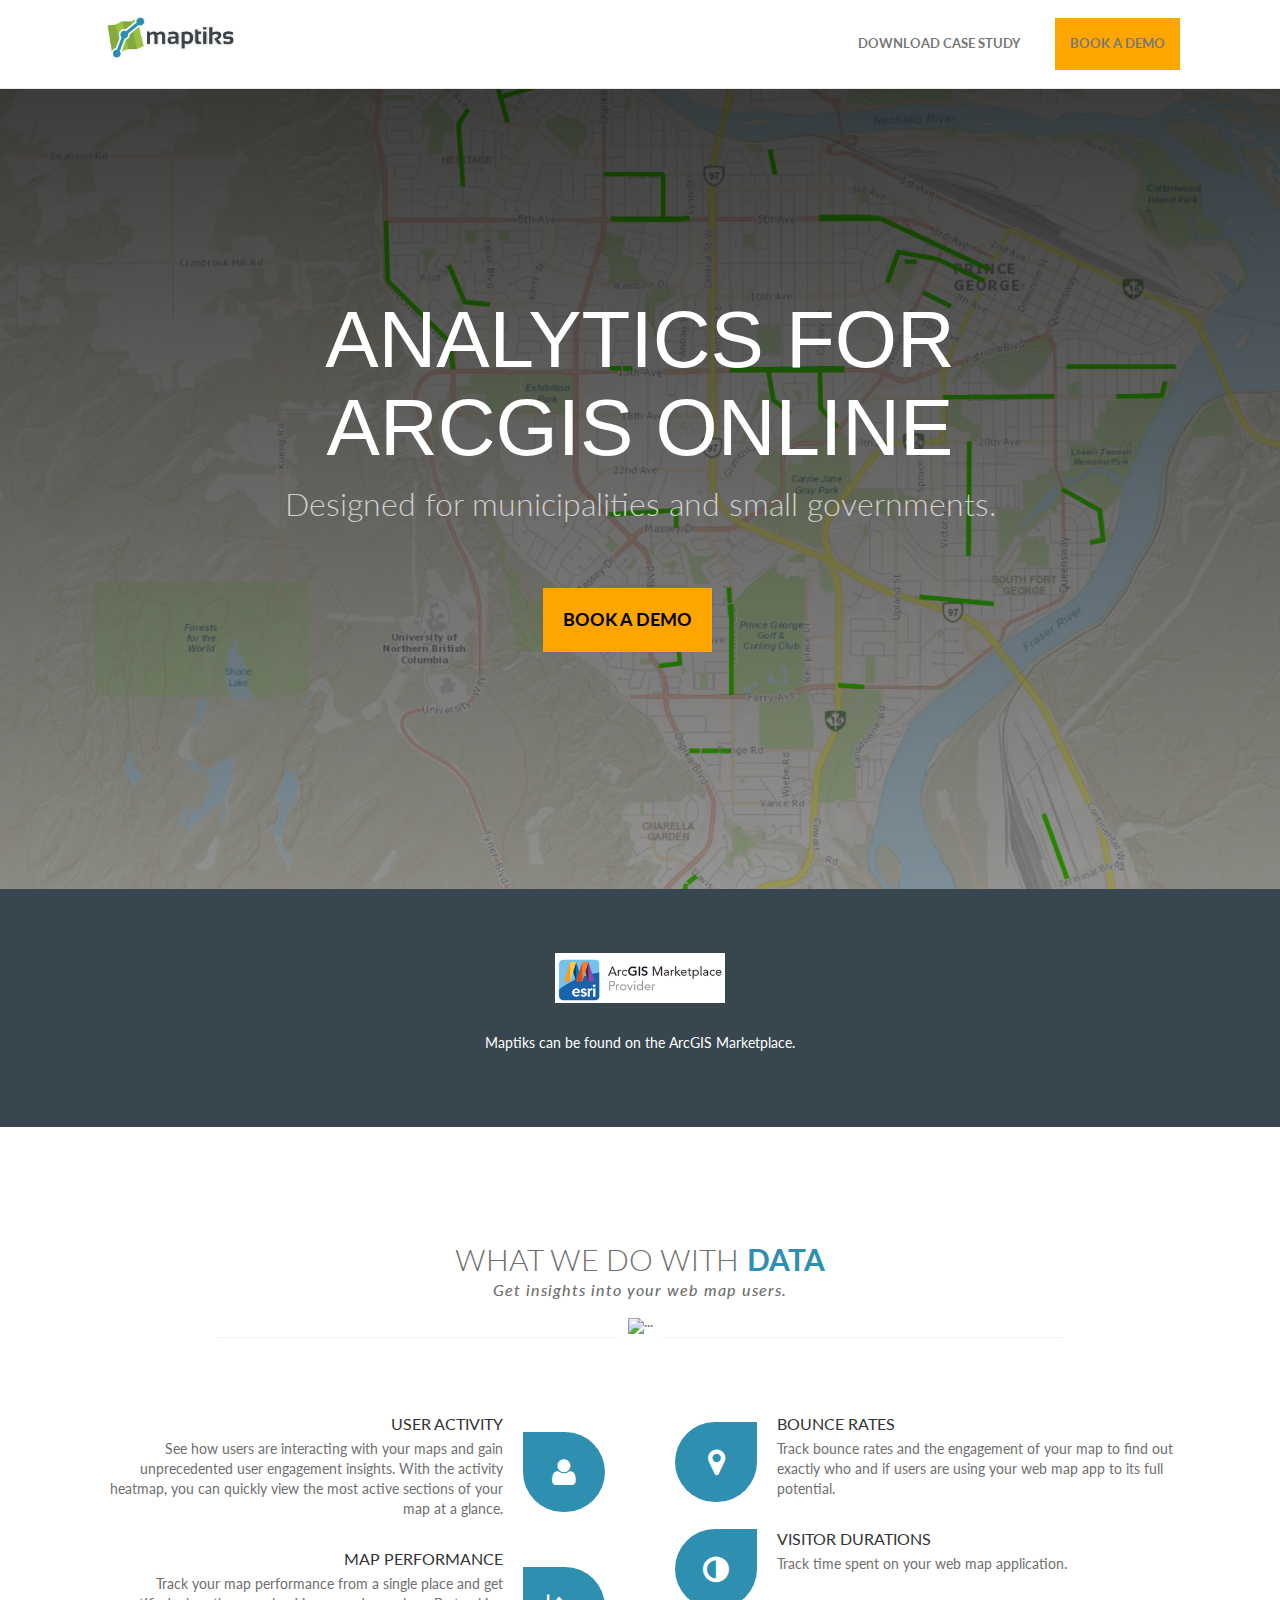
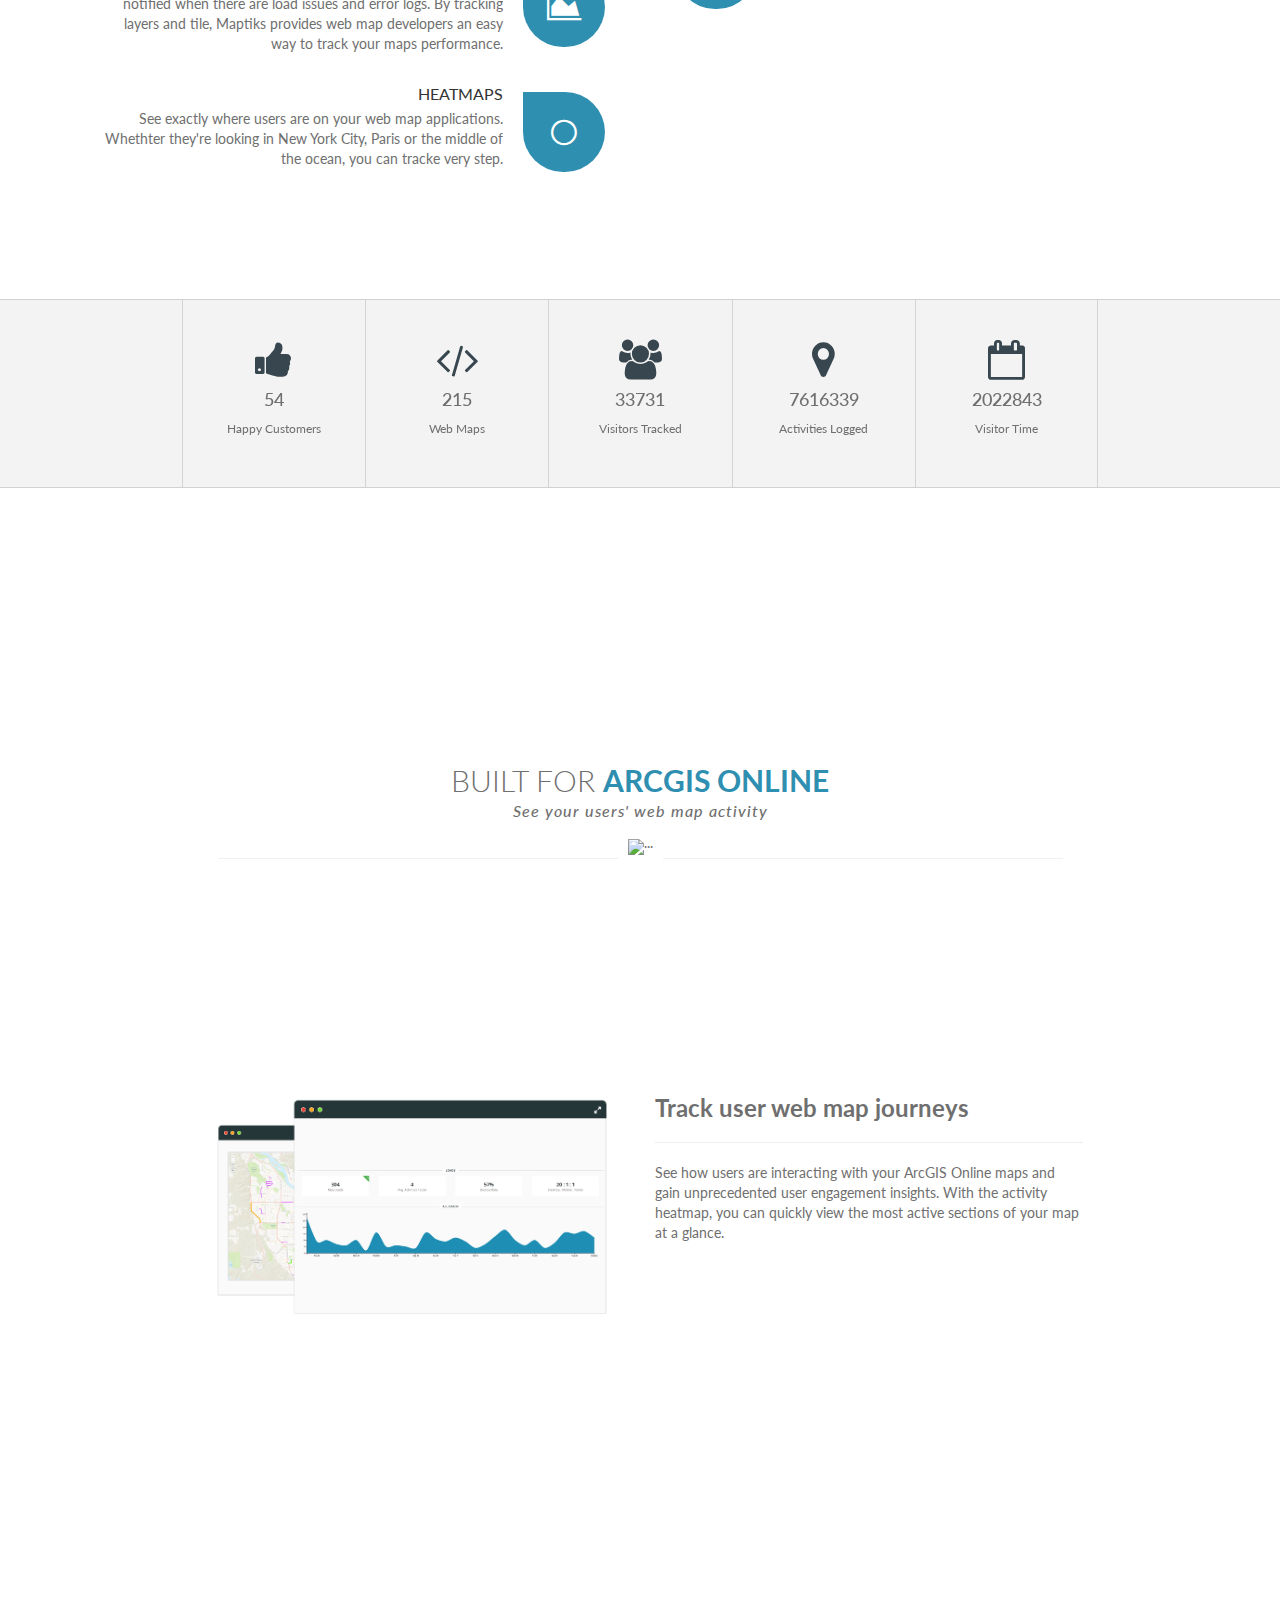
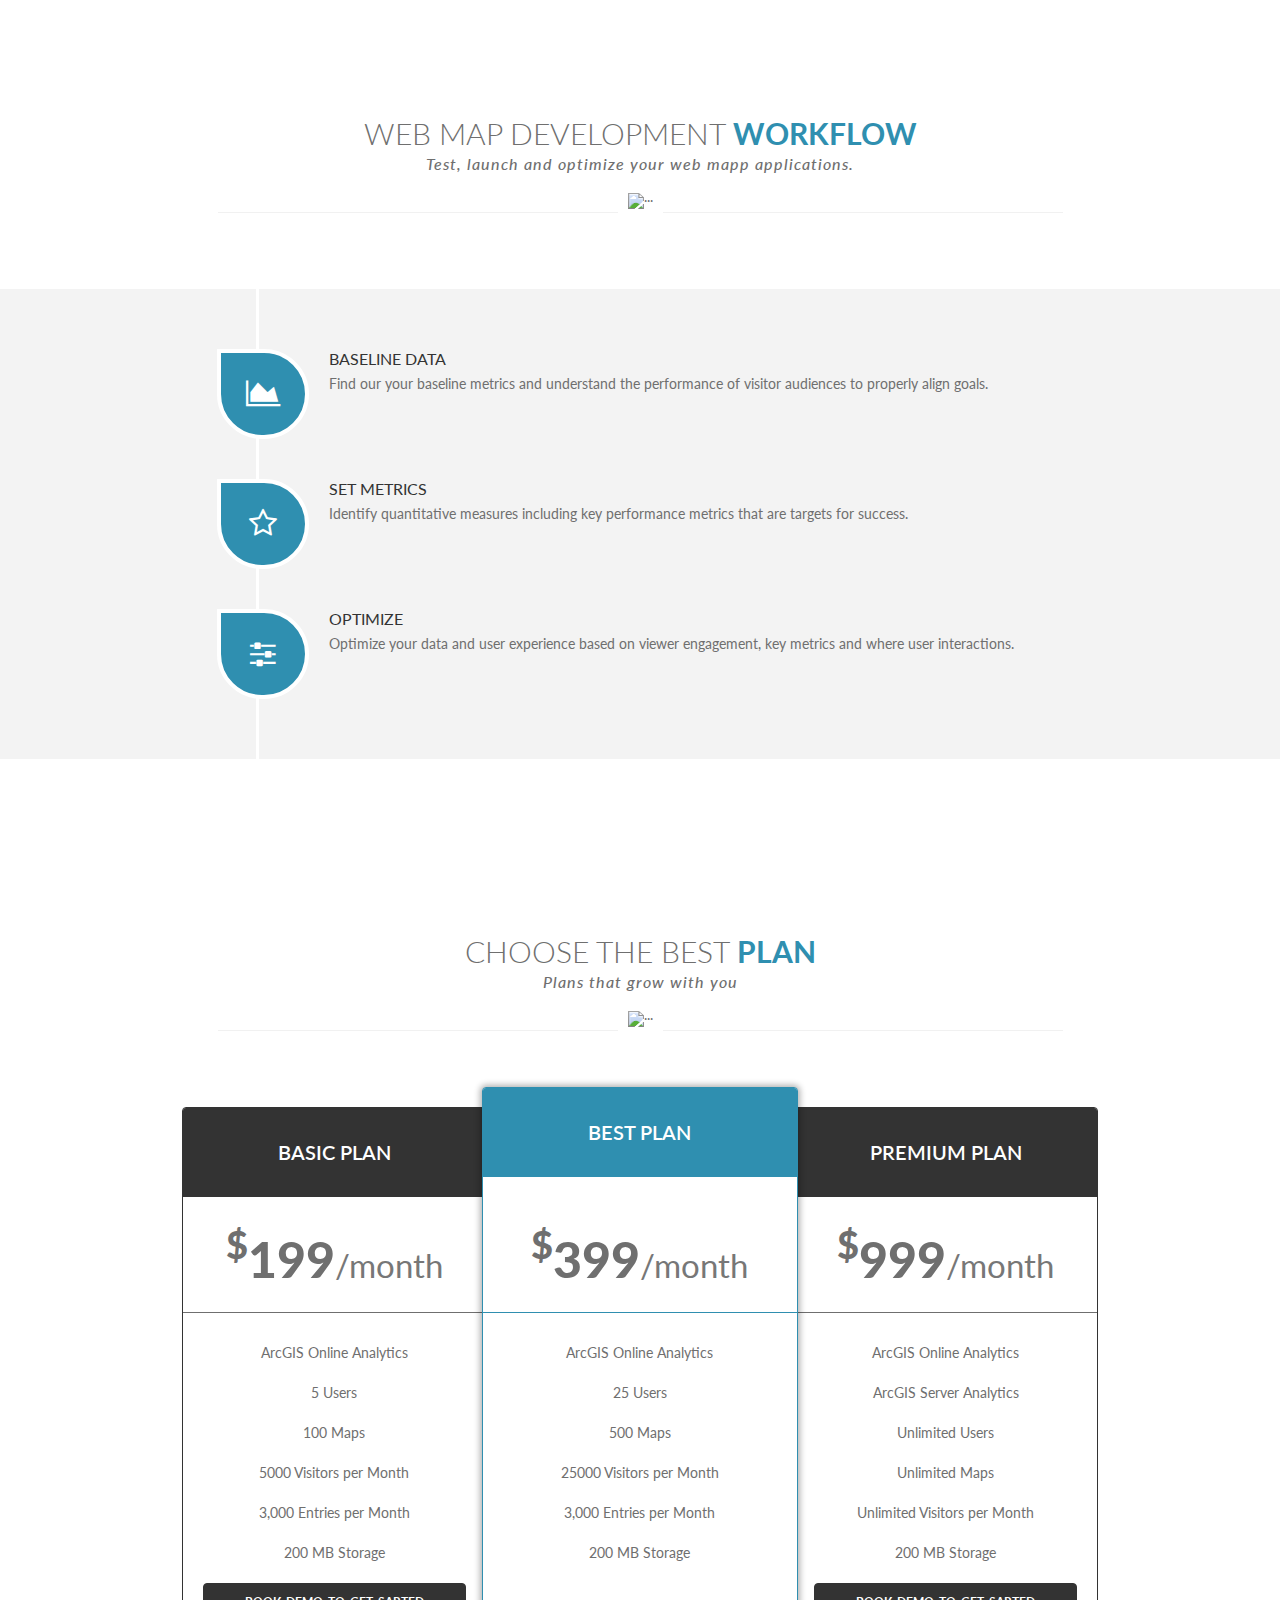
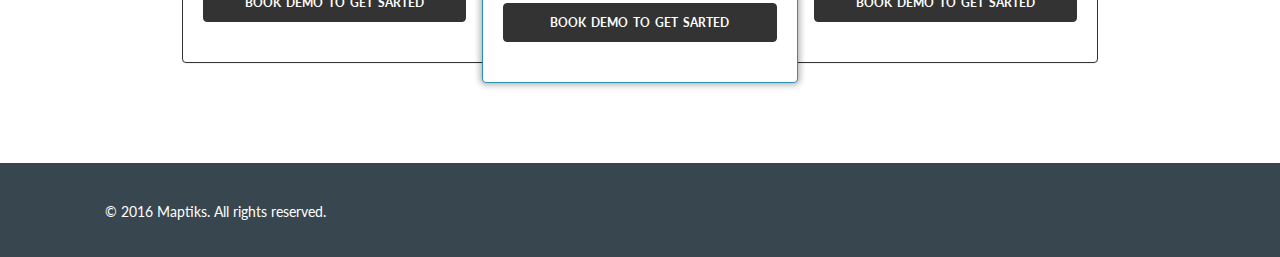
==== commit dc0d8123: "description change" ====
--- a/index.html
+++ b/index.html
@@ -7,7 +7,7 @@
     <!--[if IE]><meta http-equiv="x-ua-compatible" content="IE=9" /><![endif]-->
     <meta name="viewport" content="width=device-width, initial-scale=1">
     <title>Maptiks Web Map Analytics</title>
-    <meta name="description" content="Ethanol is an Agency and Personal Portfolio Template built with bootstrap 3.3.2. This is created for a cause to support my uncle's campaign. Go and Donate at - https://life.indiegogo.com/fundraisers/medical-support-for-a-filipino-overseas-worker--3/x/10058181">
+    <meta name="description" content="Maptiks provides analytics for web maps built on Esri web mapping platforms. Track key metrics and users as they interact with your web map.">
     <meta name="keywords" content="portfolio, agency, bootstrap theme, mobile responsive, template, personal">
     <meta name="author" content="ThemeForces.Com">
     
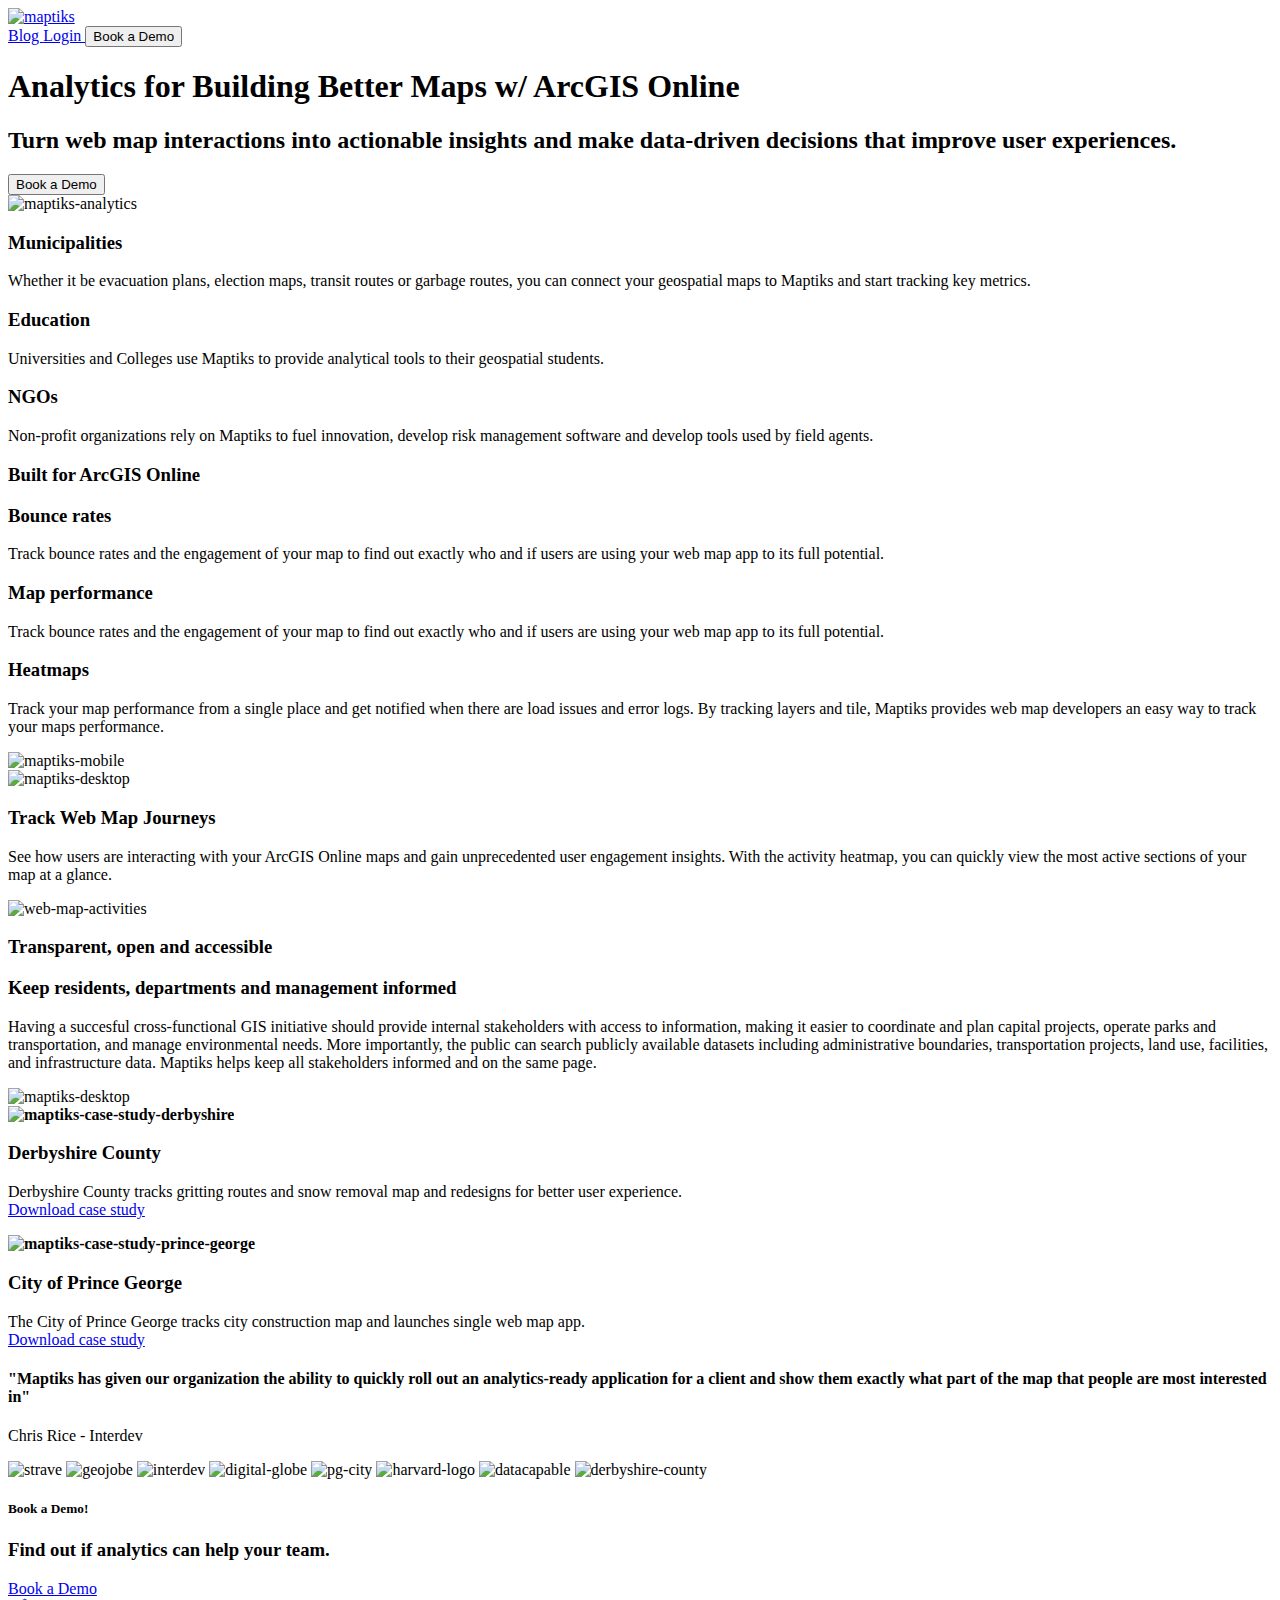
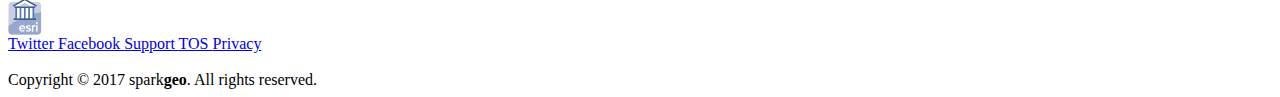
==== commit 9bc64a86: "remarketing codes" ====
--- a/index.html
+++ b/index.html
@@ -1,771 +1,398 @@
-sd<!DOCTYPE html>
-<html lang="en">
+<html>
   <head>
-    <!-- Basic Page Needs
-    ================================================== -->
-    <meta charset="utf-8">
-    <!--[if IE]><meta http-equiv="x-ua-compatible" content="IE=9" /><![endif]-->
-    <meta name="viewport" content="width=device-width, initial-scale=1">
     <title>Maptiks Web Map Analytics</title>
-    <meta name="description" content="Maptiks provides analytics for web maps built on Esri web mapping platforms. Track key metrics and users as they interact with your web map.">
-    <meta name="keywords" content="portfolio, agency, bootstrap theme, mobile responsive, template, personal">
-    <meta name="author" content="ThemeForces.Com">
-    
-    <!-- Favicons
-    ================================================== -->
-    <link rel="shortcut icon" href="img/favicon.ico" type="image/x-icon">
-    <link rel="apple-touch-icon" href="img/apple-touch-icon.png">
-    <link rel="apple-touch-icon" sizes="72x72" href="img/apple-touch-icon-72x72.png">
-    <link rel="apple-touch-icon" sizes="114x114" href="img/apple-touch-icon-114x114.png">
-
-    <!-- Bootstrap -->
-    <link rel="stylesheet" type="text/css"  href="css/bootstrap.css">
-    <link rel="stylesheet" type="text/css" href="fonts/font-awesome/css/font-awesome.css">
-
-    <!-- Nivo Lightbox
-    ================================================== -->
-    <link rel="stylesheet" href="css/nivo-lightbox.css" >
-    <link rel="stylesheet" href="css/nivo_lightbox_themes/default/default.css">
-
-    <!-- Slider
-    ================================================== -->
-    <link href="css/owl.carousel.css" rel="stylesheet" media="screen">
-    <link href="css/owl.theme.css" rel="stylesheet" media="screen">
-
-    <!-- Stylesheet
-    ================================================== -->
-    <link rel="stylesheet" type="text/css"  href="css/style.css">
-    <link rel="stylesheet" type="text/css" href="css/responsive.css">
-    <link rel="stylesheet" type="text/css" href="css/main.css">    
-
-    <!-- Google Fonts
-    ================================================== -->
-    <link href='http://fonts.googleapis.com/css?family=Lato:100,300,400,700,900,100italic,300italic,400italic,700italic,900italic' rel='stylesheet' type='text/css'>
-
-    <script type="text/javascript" src="js/modernizr.custom.js"></script>
-
-    <!-- HTML5 shim and Respond.js for IE8 support of HTML5 elements and media queries -->
-    <!-- WARNING: Respond.js doesn't work if you view the page via file:// -->
-    <!--[if lt IE 9]>
-      <script src="https://oss.maxcdn.com/html5shiv/3.7.2/html5shiv.min.js"></script>
-      <script src="https://oss.maxcdn.com/respond/1.4.2/respond.min.js"></script>
-    <![endif]-->
+    <meta charSet="utf-8">
+    <meta name="viewport" content="width=device-width,initial-scale=1">
+    <link rel="stylesheet" type="text/css" href="css/main.css">
+    <link rel="stylesheet" type="text/css" href="css/devices.css">
+    <!-- Font Awesome -->
+    <link rel="stylesheet" href="path/to/font-awesome/css/font-awesome.min.css">
+    <script src="https://use.fontawesome.com/475f2483e0.js"></script>
   </head>
   <body>
-
-    <!-- Main Navigation 
-    ================================================== -->
-    <nav id="tf-menu" class="navbar navbar-default navbar-fixed-top">
-        <div class="container">
-            <!-- Brand and toggle get grouped for better mobile display -->
-            <div class="navbar-header">
-              <button type="button" class="navbar-toggle collapsed" data-toggle="collapse" data-target="#bs-example-navbar-collapse-1">
-                <span class="sr-only">Toggle navigation</span>
-                <span class="icon-bar"></span>
-                <span class="icon-bar"></span>
-                <span class="icon-bar"></span>
-              </button>
-              <a class="navbar-brand" href="index.html"><img src="img/logo.png" alt="..."></a>
-            </div>
-
-            <!-- Collect the nav links, forms, and other content for toggling -->
-            <div class="collapse navbar-collapse" id="bs-example-navbar-collapse-1">
-              <ul class="nav navbar-nav navbar-right">
-                <li><a href="index.html" class="scroll hide">Home</a></li>
-                <li><a href="#tf-services" class="scroll hide">Overview</a></li>
-                <li><a href="#tf-about" class="scroll hide">About</a></li>
-                <li><a href="#itemsWork" class="scroll hide">Works</a></li>
-                <li><a href="http://hubs.ly/H04D-br0" target="_blank" class="scroll">Download Case Study</a></li>
-                <li><a href="book-a-demo.html" class="scroll cta button">Book a demo</a></li>
-              </ul>
-            </div><!-- /.navbar-collapse -->
-        </div><!-- /.container-fluid -->
-    </nav>
-
-    <!-- Home Section
-    ================================================== -->
-    <div id="tf-home">
-        <div class="overlay"> <!-- Overlay Color -->
-            <div class="container"> <!-- container -->
-                <div class="content-heading text-center"> <!-- Input Your Home Content Here -->
-                    <h1>Analytics for <br>ArcGIS Online</h1>
-                    <p class="lead">Designed for municipalities and small governments.</p>
-                    <a href="book-a-demo.html" class="scroll goto-btn text-uppercase cta-center">Book a Demo</a> <!-- Link to your portfolio section -->
-                </div><!-- End Input Your Home Content Here -->
-            </div> <!-- end container -->
-        </div><!-- End Overlay Color -->
-    </div>
-
-    <!-- Intro Section
-    ================================================== -->
-    <div id="tf-intro">
-        <div class="container"> <!-- container -->
-            <div class="row"> <!-- row -->
-
-                <div class="col-md-8 col-md-offset-2"> 
-                    <a href="https://marketplace.arcgis.com/listing.html?id=a5e4a3e9746049dab0cbaf136b61666e" target="_blank"><img src="img/market-m.png" class="intro-logo img-responsive" alt="free-template"></a>  <!-- Your company logo in white -->
-                    <p>Maptiks can be found on the ArcGIS Marketplace.</p>
+    <header class="header">
+      <div class="container-lrg">
+        <div class="col-12 spread">
+          <div>
+            <a class="logo " href="index.html"><img class="logo-img" src="img/maptiks.svg" alt="maptiks"></a>
+          </div>
+          <div>
+            <a class="nav-link" href="https://blog.maptiks.com">
+              Blog
+            </a>
+            <a class="nav-link" href="https://analytics.maptiks.com">
+              Login
+            </a>
+            <a href="book-demo.html">
+              <button class="ctas-button">
+              Book a Demo
+            </button></a>
+          </div>
+        </div>
+      </div>
+      <div class="container-sml">
+        <div class="col-12 text-center">
+          <h1 class="heading">
+            Analytics for Building Better Maps w/ ArcGIS Online<br>
+          </h1>
+          <h2 class="paragraph">
+            Turn web map interactions into actionable insights and make data-driven decisions that improve user experiences. 
+          </h2>
+          <div class="ctas">
+            <a href="book-demo.html">
+            <button class="ctas-button">
+              Book a Demo
+            </button>
+            </a>
+          </div>
+        </div>
+      </div>
+      <div class="container-lrg">
+        <div class="centerdevices col-12">
+          <div class="computerwrapper">
+            <div class="computer">
+              <div class="mask">
+                <img class="mask-img" src="img/hero-computer2.png" alt="maptiks-analytics">
+              </div>
+            </div>
+          </div>
+        </div>
+      </div>
+    </header>
+
+
+    <div class="feature3">
+      <div class="container-lrg flex">
+        <div class="col-4">
+          <b>
+            <i class="fa fa-building-o" aria-hidden="true" style="font-size:64px;height:80px;color:#c2c2c2"></i>
+          </b>
+          <h3 class="subheading">
+            Municipalities<br>
+          </h3>
+          <p class="paragraph">
+            Whether it be evacuation plans, election maps, transit routes or garbage routes, you can connect your geospatial maps to Maptiks and start tracking key metrics. 
+          </p>
+        </div>
+        <div class="col-4">
+          <b>
+            <i class="fa fa-graduation-cap" aria-hidden="true" style="font-size:64px;height:80px;color:#c2c2c2"></i>
+          </b>
+          <h3 class="subheading">
+            Education
+          </h3>
+          <p class="paragraph">
+            Universities and Colleges use Maptiks to provide analytical tools to their geospatial students.  
+          </p>
+        </div>
+        <div class="col-4">
+          <b>
+            <i class="fa fa-medkit" aria-hidden="true" style="font-size:64px;height:80px;color:#c2c2c2"></i>
+          </b>
+          <h3 class="subheading">
+            NGOs<br>
+          </h3>
+          <p class="paragraph">
+            Non-profit organizations rely on Maptiks to fuel innovation, develop risk management software and develop tools used by field agents.
+          </p>
+        </div>
+      </div>
+    </div>
+
+    <!-- Section for ArcGIS Online -->
+    <div class="feature5">
+      <div class="container-sml text-center">
+        <div class="col-12">
+          <h3 class="heading">
+            Built for ArcGIS Online<br>
+          </h3>
+        </div>
+      </div>
+      <div class="container-lrg flex">
+        <div class="col-5 centervertical">
+          <div class="steps">
+            <div class="emoji">
+              <b>
+              <i class="fa fa-angle-double-down" aria-hidden="true" style="font-size:44px;color:#c2c2c2;margin-top:-5px;margin-left:7px"></i>
+              </b>
+            </div>
+            <h3 class="subheading">
+              Bounce rates
+            </h3>
+            <p class="paragraph">
+              Track bounce rates and the engagement of your map to find out exactly who and if users are using your web map app to its full potential.
+            </p>
+          </div>
+          <div class="steps">
+            <div class="emoji">
+              <b>
+              <i class="fa fa-bar-chart" aria-hidden="true" style="font-size:44px;color:#c2c2c2;margin-top:-5px;"></i>
+              </b>
+            </div>
+            <h3 class="subheading">
+              Map performance
+            </h3>
+            <p class="paragraph">
+              Track bounce rates and the engagement of your map to find out exactly who and if users are using your web map app to its full potential.
+            </p>
+          </div>
+          <div class="steps">
+            <div class="emoji">
+              <b>
+              <i class="fa fa-map-signs" aria-hidden="true" style="font-size:44px;color:#c2c2c2;margin-top:-2px;"></i>
+              </b>
+            </div>
+            <h3 class="subheading">
+              Heatmaps
+            </h3>
+            <p class="paragraph">
+              Track your map performance from a single place and get notified when there are load issues and error logs. By tracking layers and tile, Maptiks provides web map developers an easy way to track your maps performance.
+            </p>
+          </div>
+        </div>
+        <div class="col-1">
+        </div>
+        <div class="col-6">
+          <div class="sidedevices">
+            <div class="browseriphone">
+              <div class="iphone">
+                <div class="mask">
+                  <img class="mask-img" src="img/pg-mobile.png" alt="maptiks-mobile">
                 </div>
-                
-            </div><!-- end row -->
-        </div><!-- end container -->
-    </div>
-
-    <!-- Service Section
-    ================================================== -->
-    <div id="tf-services">
-        <div class="container"> <!-- container -->
-
-            <div class="section-header">
-                <h2>What We Do With <span class="highlight"><strong>Data</strong></span></h2>
-                <h5><em>Get insights into your web map users.</em></h5>
-                <div class="fancy"><span><img src="img/favicon.ico" alt="..."></span></div>
-            </div>
-
-            <div class="row"> <!-- row -->
-                
-                <div class="col-md-6 text-right">  <!-- Left Content Col 6 -->
-                    <div class="media service"> <!-- Service #1 -->
-                        <div class="media-body">
-                            <h4 class="media-heading">User activity</h4>
-                            <p>See how users are interacting with your maps and gain unprecedented user engagement insights. With the activity heatmap, you can quickly view the most active sections of your map at a glance.</p>
-                        </div>
-                        <div class="media-right media-middle">
-                            <i class="fa fa-user"></i>
-                        </div>
-                    </div><!-- End Service #1 -->
-
-                    <div class="media service"> <!-- Service #2 -->
-                        <div class="media-body">
-                            <h4 class="media-heading">Map performance</h4>
-                            <p>Track your map performance from a single place and get notified when there are load issues and error logs. By tracking layers and tile, Maptiks provides web map developers an easy way to track your maps performance.</p>
-                        </div>
-                        <div class="media-right media-middle">
-                            <i class="fa fa-area-chart"></i>
-                        </div>
-                    </div><!-- End Service #2 -->
-
-                    <div class="media service"> <!-- Service #3 -->
-                        <div class="media-body">
-                            <h4 class="media-heading">Heatmaps</h4>
-                            <p>See exactly where users are on your web map applications. Whethter they're looking in New York City, Paris or the middle of the ocean, you can tracke very step.</p>
-                        </div>
-                        <div class="media-right media-middle">
-                            <i class="fa fa-circle-thin"></i>
-                        </div>
-                    </div> <!-- End Service #3 -->
-                </div> <!-- End Left Content Col 6 -->
-
-                <div class="col-md-6"> <!-- Right Content Col 6 -->
-                    <div class="media service"> <!-- Service #4 -->
-                        <div class="media-left media-middle">
-                            <i class="fa fa-map-marker"></i>
-                        </div>
-                        <div class="media-body">
-                            <h4 class="media-heading">Bounce rates</h4>
-                            <p>Track bounce rates and the engagement of your map to find out exactly who and if users are using your web map app to its full potential.</p>
-                        </div>
-                    </div><!-- end Service #4 -->
-
-                    <div class="media service"> <!-- Service #5 -->
-                        <div class="media-left media-middle">
-                            <i class="fa fa-adjust"></i>
-                        </div>
-                        <div class="media-body">
-                            <h4 class="media-heading">Visitor durations</h4>
-                            <p>Track time spent on your web map application.</p>
-                        </div>
-                    </div> <!-- end Service #5 -->
-
-                    <div class="media service hide"> <!-- Service #6 -->
-                        <div class="media-left media-middle">
-                            <i class="fa fa-line-chart"></i>
-                        </div>
-                        <div class="media-body hide">
-                            <h4 class="media-heading">SEO/Online Marketing</h4>
-                            <p>Nullam quis risus eget urna mollis ornare vel eu leo. Cum sociis natoque penatibus et magnis dis parturient montes, nascetur ridiculus mus.</p>
-                        </div>
-                    </div> <!-- end Service #6 -->
-                </div><!-- end Right Content Col 6 -->
-                
-            </div><!-- end row -->
-
-        </div><!-- end container -->
-    </div>
-
-    <!-- About Us Section
-    ================================================== -->
-    <div id="tf-about">
-        <div class="container"> <!-- container -->
-            <div class="section-header hide">
-                <h2>What To Know Us <span class="highlight"><strong>Better</strong></span></h2>
-                <h5><em>We design and build functional and beautiful websites</em></h5>
-                <div class="fancy"><span><img src="img/favicon.ico" alt="..."></span></div>
-            </div>
-        </div><!-- end container -->
-
-        <div class="gray-bg"> <!-- fullwidth gray background -->
-
-            <div class="container"><!-- container -->
-                <div class="row hide"> <!-- row -->
-
-                    <div class="col-md-6"> <!-- left content col 6 -->
-                        <div class="about-left-content text-center">
-                            <div class="img-wrap"> <!-- profile image wrap -->
-                                <div class="profile-img"> <!-- company profile details -->
-                                    <img src="http://placehold.it/800x650" class="img-responsive" alt="Image"> <!-- change link to your image for your company profile -->
-                                    <ul class="list-inline social"> 
-                                        <li><a href="#" class="fa fa-facebook"></a></li> <!-- facebook link here -->
-                                        <li><a href="#" class="fa fa-twitter"></a></li> <!-- twitter link here -->
-                                        <li><a href="#" class="fa fa-google-plus"></a></li> <!-- google plus link here -->
-                                    </ul>
-                                </div>
-                            </div><!-- end profile image wrap -->
-                            <h2><span class="small">Developing</span> Amazing Things <br><span class="small">with Passion since 2012.</span></h2>
-                        </div>
-                    </div><!-- end left content col 6 -->
-
-                    <div class="col-md-6"><!-- right content col 6 -->
-                        <div class="about-right-content"> <!-- right content wrapper -->
-
-                            <h4><strong>Professional Profile</strong></h4>
-                            <p>Vel donec et scelerisque vestibulum. Condimentum aliquam, mollit magna velit nec, tempor cursus vitae sit aliquet neque purus. Ultrices lacus proin conubia dictum tempus, tempor pede vitae faucibus, sem auctor, molestie diam dictum aliquam. Dolor leo, ridiculus est ut cubilia nec, fermentum arcu praesent.</p>
-                            
-                            <div class="skills"> <!-- skills progress bar -->
-                                <div class="skillset"> <!-- skill #1 -->
-                                    <p>UI/UX Design</p>
-                                    <div class="progress">
-                                        <div class="progress-bar" role="progressbar" aria-valuenow="90" aria-valuemin="0" aria-valuemax="100" style="width: 90%;">
-                                            <span class="sr-only">90% Complete</span>
-                                        </div>
-                                    </div>
-                                </div><!-- end skill #1 -->
-
-                                <div class="skillset"> <!-- skill #2 -->
-                                    <p>HTML5, CSS3, SASS</p>
-                                    <div class="progress">
-                                        <div class="progress-bar" role="progressbar" aria-valuenow="85" aria-valuemin="0" aria-valuemax="100" style="width: 85%;">
-                                            <span class="sr-only">85% Complete</span>
-                                        </div>
-                                    </div>
-                                </div><!-- end skill #2 -->
-
-                                <div class="skillset"> <!-- skill #3 -->
-                                    <p>WordPress</p>
-                                    <div class="progress">
-                                        <div class="progress-bar" role="progressbar" aria-valuenow="99" aria-valuemin="0" aria-valuemax="100" style="width: 99%;">
-                                            <span class="sr-only">99% Complete</span>
-                                        </div>
-                                    </div>
-                                </div> <!-- end skill #3 -->
-
-                                <div class="skillset"> <!-- skill #4 -->
-                                    <p>Graphic Design</p>
-                                    <div class="progress">
-                                        <div class="progress-bar" role="progressbar" aria-valuenow="70" aria-valuemin="0" aria-valuemax="100" style="width: 70%;">
-                                            <span class="sr-only">70% Complete</span>
-                                        </div>
-                                    </div>
-                                </div> <!-- end skill #4 -->
-
-                                <div class="skillset"> <!-- skill #5 -->
-                                    <p>Marketing</p>
-                                    <div class="progress">
-                                        <div class="progress-bar" role="progressbar" aria-valuenow="50" aria-valuemin="0" aria-valuemax="100" style="width: 50%;">
-                                            <span class="sr-only">50% Complete</span>
-                                        </div>
-                                    </div>
-                                </div><!-- end skill #4 -->
-                            </div> <!-- end skills progress bar -->
-
-                        </div><!-- end right content wrapper -->
-                    </div><!-- end right content col 6 -->
-
-                </div> <!-- end row -->
-            </div><!-- end container -->
-
-            <div id="tf-counter" class="text-center">
-                <div class="container">
-                    <div class="row"> <!-- Row -->
-
-                        <div class="counter"> 
-
-                          <div class="col-xs-6 col-sm-4 col-md-2 col-md-2 col-md-offset-1 facts"><!-- counter #1 -->
-                            <div class="count-box"> 
-                                <i class="fa fa-thumbs-up"></i>
-                                <h4 class="count">320</h4>
-                                <p class="small">Happy Customers</p>
-                            </div> 
-                          </div><!-- end counter #1 -->
-
-                          <div class="col-xs-6 col-sm-4 col-md-2 facts"><!-- counter #2 -->
-                            <div class="count-box">
-                              <i class="fa fa-code"></i>
-                              <h4 class="count">1280</h4>
-                              <p class="small">Web Maps</p>
-                            </div>
-                          </div>
-
-                          <div class="col-xs-6 col-sm-4 col-md-2 facts"> <!-- counter #3 -->
-                            <div class="count-box">
-                              <i class="fa fa-users"></i>
-                              <h4 class="count">200582</h4>
-                              <p class="small">Visitors Tracked</p>
-                            </div>
-                          </div>
-
-                          <div class="col-xs-6 col-sm-4 col-md-2 facts"> <!-- counter #4 -->
-                            <div class="count-box">
-                              <i class="fa fa-map-marker"></i>
-                              <h4 class="count">45290212</h4>
-                              <p class="small">Activities Logged</p>
-                            </div>
-                          </div>
-
-                          <div class="col-xs-6 col-sm-4 col-md-2 facts"> <!-- counter #5 -->
-                            <div class="count-box last">
-                              <i class="fa fa-calendar-o"></i>
-                              <h4 class="count">12028745</h4>
-                              <p class="small">Visitor Time</p>
-                            </div>
-                          </div>
-
-                        </div>
-
-                      </div> <!-- End Row -->
+              </div>
+              <div class="browser">
+                <div class="mask">
+                  <img class="mask-img" src="img/hero-arc.png" alt="maptiks-desktop">
                 </div>
-            </div>
-
-        </div> <!-- end fullwidth gray background -->
-    </div>
-
-    <!-- Team Section
-    ================================================== -->
-    <div id="tf-team">
-        <div class="container hide"> <!-- container -->
-            <div class="section-header">
-                <h2>Awesome People Behind <span class="highlight"><strong>ethanol</strong></span></h2>
-                <h5><em>We design and build functional and beautiful websites</em></h5>
-                <div class="fancy"><span><img src="img/favicon.ico" alt="..."></span></div>
-            </div>
-
-             <div id="team" class="owl-carousel owl-theme text-center"> <!-- team carousel wrapper -->
-
-                <div class="item"><!-- Team #1 -->
-                    <div class="hover-bg"> <!-- Team Wrapper -->
-                        <div class="hover-text off"> <!-- Hover Description -->
-                            <p>Aliquet rutrum dui a varius. Mauris ornare tortor in eleifend blanditullam ut ligula et neque. Quis placerat dui. Duis lacinia nisi sit ansequat lorem nunc, nec bibendum erat volutpat ultricies.</p>
-                        </div><!-- End Hover Description -->
-                        <img src="img/team/01.jpg" alt="..." class="img-responsive"> <!-- Team Image -->
-                        <div class="team-detail text-center">
-                            <h3>Maria Shara</h3>
-                            <p class="text-uppercase">Founder / CEO</p>
-                            <ul class="list-inline social"> 
-                                <li><a href="#" class="fa fa-facebook"></a></li> <!-- facebook link here -->
-                                <li><a href="#" class="fa fa-twitter"></a></li> <!-- twitter link here -->
-                                <li><a href="#" class="fa fa-google-plus"></a></li> <!-- google plus link here -->
-                            </ul>
-                        </div>
-                    </div><!-- End Team Wrapper -->
-                </div><!-- End Team #1 -->
-
-                <div class="item"> <!-- Team #2 -->
-                    <div class="hover-bg"> <!-- Team Wrapper -->
-                        <div class="hover-text off"> <!-- Hover Description -->
-                            <p>Praesent eget bibendum purus, quis placerat dui. Duis lacinia nisi sit ansequat lorem nunc, nec bibendum erat volutpat ultricies. Aliquet rutrum dui a varius. Mauris ornare tortor.</p>
-                        </div> <!-- End Hover Description -->
-                        <img src="img/team/02.jpg" alt="..." class="img-responsive"><!-- Team Image -->
-                        <div class="team-detail text-center">
-                            <h3>Jenn Pereira</h3>
-                            <p class="text-uppercase">Senior Creative Director</p>
-                            <ul class="list-inline social"> 
-                                <li><a href="#" class="fa fa-facebook"></a></li> <!-- facebook link here -->
-                                <li><a href="#" class="fa fa-twitter"></a></li> <!-- twitter link here -->
-                                <li><a href="#" class="fa fa-google-plus"></a></li> <!-- google plus link here -->
-                            </ul>
-                        </div>
-                    </div> <!-- End Team Wrapper -->
-                </div><!-- End Team #2 -->
-
-                <div class="item"> <!-- Team #3 -->
-                    <div class="hover-bg"> <!-- Team Wrapper -->
-                        <div class="hover-text off"> <!-- Hover Description -->
-                            <p>Vivamus aliquet rutrum dui a varius. Mauris ornare tortor in eleifend blanditullam ut ligula et neque. Nec bibendum erat volutpat ultricies. Aliquet rutrum dui a varius. Mauris ornare tortor. </p>
-                        </div> <!-- End Hover Description -->
-                        <img src="img/team/01.jpg" alt="..." class="img-responsive"><!-- Team Image -->
-                        <div class="team-detail text-center">
-                            <h3>Serena William</h3>
-                            <p class="text-uppercase">Senior Designer</p>
-                            <ul class="list-inline social"> 
-                                <li><a href="#" class="fa fa-facebook"></a></li> <!-- facebook link here -->
-                                <li><a href="#" class="fa fa-twitter"></a></li> <!-- twitter link here -->
-                                <li><a href="#" class="fa fa-google-plus"></a></li> <!-- google plus link here -->
-                            </ul>
-                        </div>
-                    </div><!-- End Team Wrapper -->
-                </div><!-- End Team #3 -->
-
-                <div class="item"><!-- Team #4 -->
-                    <div class="hover-bg"> <!-- Team Wrapper -->
-                        <div class="hover-text off"> <!-- Hover Description -->
-                            <p>Aliquet rutrum dui a varius. Mauris ornare tortor in eleifend blanditullam ut ligula et neque. Quis placerat dui. Duis lacinia nisi sit ansequat lorem nunc, nec bibendum erat volutpat ultricies.</p>
-                        </div> <!-- End Hover Description -->
-                        <img src="img/team/01.jpg" alt="..." class="img-responsive"> <!-- Team Image -->
-                        <div class="team-detail text-center">
-                            <h3>Maria Shara</h3>
-                            <p class="text-uppercase">Founder / CEO</p>
-                            <ul class="list-inline social"> 
-                                <li><a href="#" class="fa fa-facebook"></a></li> <!-- facebook link here -->
-                                <li><a href="#" class="fa fa-twitter"></a></li> <!-- twitter link here -->
-                                <li><a href="#" class="fa fa-google-plus"></a></li> <!-- google plus link here -->
-                            </ul>
-                        </div>
-                    </div> <!-- End Team Wrapper -->
-                </div><!-- End Team #4 -->
-
-                <div class="item"><!-- Team #5 -->
-                    <div class="hover-bg"> <!-- Team Wrapper -->
-                        <div class="hover-text off"> <!-- Hover Description -->
-                            <p>Praesent eget bibendum purus, quis placerat dui. Duis lacinia nisi sit ansequat lorem nunc, nec bibendum erat volutpat ultricies. Aliquet rutrum dui a varius. Mauris ornare tortor.</p>
-                        </div> <!-- End Hover Description -->
-                        <img src="img/team/02.jpg" alt="..." class="img-responsive"> <!-- Team Image -->
-                        <div class="team-detail text-center">
-                            <h3>Jenn Pereira</h3>
-                            <p class="text-uppercase">Senior Creative Director</p>
-                            <ul class="list-inline social"> 
-                                <li><a href="#" class="fa fa-facebook"></a></li> <!-- facebook link here -->
-                                <li><a href="#" class="fa fa-twitter"></a></li> <!-- twitter link here -->
-                                <li><a href="#" class="fa fa-google-plus"></a></li> <!-- google plus link here -->
-                            </ul>
-                        </div>
-                    </div> <!-- End Team Wrapper -->
-                </div><!-- End Team #5 -->
-
-            </div> <!-- end team carousel wrapper -->
-
-        </div> <!-- container -->
-    </div>
-
-    <!-- Why Us/Features Section
-    ================================================== -->
- <!-- Works Section
-    ================================================== -->
-    <div id="tf-works" class="work-detail">
-        <div class="container">
-            <div class="section-header">
-                <h2>Built for <span class="highlight"><strong>ArcGIS Online</strong></span></h2>
-                <h5><em>See your users' web map activity</em></h5>
-                <div class="fancy"><span><img src="img/favicon.ico" alt="..."></span></div>
-            </div>
-        </div>
-
-        <div id="work-detail-one"> <!-- fullwidth gray background -->
-            <div class="container"><!-- container -->
-
-                <div class="row"> <!-- row -->
-                    <div class="col-md-5 col-md-offset-1"> <!-- Left Blogrol col 8 -->
-
-                        <div class="works-block"> <!-- Post Wrapper -->
-                            <img src="img/tab03.png" class="img-responsive featured" alt="...">
-                        </div><!-- end Post Wrapper -->
-
-                    </div> <!-- end Left content col 8 -->
-
-                    <div class="col-md-5 user"> <!-- Blog Sidebar -->
-                        <h3 class="media-heading"><strong>Track user web map journeys</strong></h3>
-                        <hr>
-                        <p>See how users are interacting with your ArcGIS Online maps and gain unprecedented user engagement insights. With the activity heatmap, you can quickly view the most active sections of your map at a glance.</p>
-                        <p></p>
-                    </div><!-- end right content col 4 -->
-
-                </div><!-- end row -->
-                          
-            </div><!-- end container -->
-        </div> <!-- end fullwidth gray background -->
-     </div>   
-    <!-- Works Section
-    ================================================== -->
-    <div id="tf-works">
-        <div class="container hide">
-            <div class="section-header">
-                <h2><span class="highlight"><strong>Case Studies</strong></span></h2>
-                <h5><em>We've worked with municipalities across North America.</em></h5>
-                <div class="fancy"><span><img src="img/favicon.ico" alt="..."></span></div>
-            </div>
-
-            <div class="text-center hide">
-                <ul class="list-inline cat"> <!-- Portfolio Filter Categories -->
-                    <li><a href="#" data-filter="*" class="active">All</a></li>
-                    <li><a href="#" data-filter=".web">Web</a></li>
-                    <li><a href="#" data-filter=".brand">Branding</a></li>
-                    <li><a href="#" data-filter=".app">Apps</a></li>
-                    <li><a href="#" data-filter=".others">Others</a></li>
-                </ul><!-- End Portfolio Filter Categories -->
-            </div>
-
-        </div><!-- End Container -->
-
-        <div class="container-fluid hide"> <!-- fluid container -->
-             <div id="itemsWork" class="row text-center"> <!-- Portfolio Wrapper Row -->
-
-                <div class="col-xs-12 col-sm-6 col-md-3 col-lg-3 nopadding brand others"> <!-- Works #1 col 3 -->
-                    <div class="box"> 
-                        <div class="hover-bg">
-                            <div class="hover-text off">
-                                <a title="Logo Identity Design" href="img/portfolio/01@2x.jpg" data-lightbox-gallery="gallery1" data-lightbox-hidpi="img/portfolio/01@2x.jpg">
-                                 <!--   <i class="fa fa-expand"></i> -->
-                                </a>
-                                <a href="#"><i class="fa fa-chain"></i></a> <!-- change # with your url to link it to another page -->
-                            </div> 
-                            <img src="img/portfolio/01.jpg" class="img-responsive" alt="Image"> <!-- Portfolio Image -->
-                        </div>
-                    </div>
-                </div><!-- end Works #1 col 3 -->
-
-                <div class="col-xs-12 col-sm-6 col-md-3 col-lg-3 nopadding apps"> <!-- Works #2 col 3 -->
-                    <div class="box">
-                        <div class="hover-bg">
-                            <div class="hover-text off">
-                                <a title="Mobile Application" href="img/portfolio/02@2x.jpg" data-lightbox-gallery="gallery1" data-lightbox-hidpi="img/portfolio/02@2x.jpg">
-                                   <!-- <i class="fa fa-expand"></i> -->
-                                </a>
-                                <a href="#"><i class="fa fa-chain"></i></a><!-- change # with your url to link it to another page -->
-                            </div>
-                            <img src="img/portfolio/02.jpg" class="img-responsive" alt="Image"> <!-- Portfolio Image -->
-                        </div>
-                    </div>
-                </div><!-- end Works #2 col 3 -->
-
-                
-            </div> <!-- End Row -->
-
-        </div> <!-- End Container-Fluid -->
-    </div>
-
-    <!-- Process Section
-    ================================================== -->
-    <div id="tf-process">
-        <div class="container"> <!-- container -->
-            <div class="section-header">
-                <h2>Web Map Development <span class="highlight"><strong>WorkFlow</strong></span></h2>
-                <h5><em>Test, launch and optimize your web mapp applications.</em></h5>
-                <div class="fancy"><span><img src="img/favicon.ico" alt="..."></span></div>
-            </div>
-        </div><!-- end container -->
-
-        <div class="gray-bg"> <!-- fullwidth gray background -->
-            <div class="container"><!-- container -->
-                <div class="vline"></div> <!--  Vertical Line -->
-                <div id="process" class="row"> <!-- row -->
-
-                    <div class="col-md-10 col-md-offset-1">
-
-                        <div class="media process"> <!-- Process #1 -->
-                            <div class="media-right media-middle">
-                                <i class="fa fa-area-chart"></i>
-                            </div>
-                            <div class="media-body">
-                                <h4 class="media-heading">Baseline data</h4>
-                                <p>Find our your baseline metrics and understand the performance of visitor audiences to properly align goals.</p>
-                            </div>
-                        </div><!-- Process #1 -->
-
-                        <div class="media process"> <!-- Process #2 -->
-                            <div class="media-right media-middle">
-                                <i class="fa fa-star-o"></i>
-                            </div>
-                            <div class="media-body">
-                                <h4 class="media-heading">Set metrics</h4>
-                                <p>Identify quantitative measures including key performance metrics that are targets for success. </p>
-                            </div>
-                        </div><!-- Process #2 -->
-
-                        <div class="media process"> <!-- Process #3 -->
-                            <div class="media-right media-middle">
-                                <i class="fa fa-sliders"></i>
-                            </div>
-                            <div class="media-body">
-                                <h4 class="media-heading">Optimize</h4>
-                                <p>Optimize your data and user experience based on viewer engagement, key metrics and where user interactions.</p>
-                            </div>
-                        </div><!-- Process #3 -->
-                        
-                    </div>
-
-                </div> <!-- end row -->
-            </div><!-- end container -->
-        </div>  <!-- end fullwidth gray background -->
-    </div>
-
-    <!--  Pricing Section
-    ================================================== -->
-    <div id="tf-pricing">
-        <div class="container"> <!-- container -->
-            <div class="section-header">
-                <h2>Choose The Best <span class="highlight"><strong>Plan</strong></span></h2>
-                <h5><em>Plans that grow with you</em></h5>
-                <div class="fancy"><span><img src="img/favicon.ico" alt="..."></span></div>
-            </div>
-
-            <div class="row"> <!-- outer row -->
-                <div class="col-md-10 col-md-offset-1"> <!-- col 10 with offset 1 to centered -->
-                    <div class="row"> <!-- nested row -->
-
-                        <div class="col-md-4 nopadding"><!-- Price table #1 -->
-                            <div class="panel panel-default price"> <!-- pricing table wrapper -->
-                                <div class="panel-heading">Basic Plan</div>
-                                <div class="panel-body">
-                                    <h1><sup>$</sup>199<small>/month</small></h1> <!-- Plan Price -->
-                                </div>
-
-                                <!-- Plan Feature Lists -->
-                                <ul class="list-unstyled">
-                                    <li>ArcGIS Online Analytics</li>
-                                    <li>5 Users</li>
-                                    <li>100 Maps</li>
-                                    <li>5000 Visitors per Month</li>
-                                    <li>3,000 Entries per Month</li>
-                                    <li>200 MB Storage</li>
-                                    <li>
-                                        <a href="book-a-demo.html"><button type="button" class="btn btn-primary btn-block tf-btn">Book Demo to Get Sarted</button></a>
-                                        <small class="text-uppercase hide">30 Days Free Trial</small>
-                                    </li>
-                                </ul><!-- end Plan Feature Lists -->
-                            </div><!-- end pricing table wrapper -->
-                        </div><!-- end Price table #1 -->
-
-                        <div class="col-md-4 nopadding"><!-- Price table #2 -->
-                            <div class="panel panel-default price featured"><!-- pricing table wrapper -->
-                                <div class="panel-heading">Best Plan</div>
-                                <div class="panel-body">
-                                    <h1><sup>$</sup>399<small>/month</small></h1><!-- Plan Price -->
-                                </div>
-
-                                <!-- Plan Feature Lists -->
-                                <ul class="list-unstyled">
-                                    <li>ArcGIS Online Analytics</li>
-                                    <li>25 Users</li>
-                                    <li>500 Maps</li>
-                                    <li>25000 Visitors per Month</li>
-                                    <li>3,000 Entries per Month</li>
-                                    <li>200 MB Storage</li>
-                                    <li>
-                                        <a href="book-a-demo.html"><button type="button" class="btn btn-primary btn-block tf-btn">Book Demo to Get Sarted</button></a>
-                                        <small class="text-uppercase hide">30 Days Free Trial</small>
-                                    </li>
-                                </ul><!-- end Plan Feature Lists -->
-                            </div><!-- end pricing table wrapper -->
-                        </div><!-- end Price table #2 -->
-
-                        <div class="col-md-4 nopadding"> <!-- Price table #3 -->
-                            <div class="panel panel-default price"> <!-- pricing table wrapper -->
-                                <div class="panel-heading">Premium Plan</div>
-                                <div class="panel-body">
-                                    <h1><sup>$</sup>999<small>/month</small></h1><!-- Plan Price -->
-                                </div>
-
-                                <!-- Plan Feature Lists -->
-                                <ul class="list-unstyled">
-                                    <li>ArcGIS Online Analytics</li>
-                                    <li>ArcGIS Server Analytics</li>    
-                                    <li>Unlimited Users</li>
-                                    <li>Unlimited Maps</li>
-                                    <li>Unlimited Visitors per Month</li>
-                                    <li>200 MB Storage</li>
-                                    <li>
-                                        <a href="book-a-demo.html"><button type="button" class="btn btn-primary btn-block tf-btn">Book Demo to Get Sarted</button></a>
-                                        <small class="text-uppercase hide">30 Days Free Trial</small>
-                                    </li>
-                                </ul><!-- end Plan Feature Lists -->
-                            </div><!-- end pricing table wrapper -->
-                        </div><!-- end Price table #3 -->
-
-                    </div> <!-- end nested row -->
-                </div> <!-- end col 10 with offset 1 to centered -->
-            </div> <!-- end outer row -->
-        </div><!-- end container -->
-    </div>
-
-   
-
-    <!-- Footer 
-    ================================================== -->
-    <div id="tf-footer">
-        <div class="container"><!-- container -->
-            <p class="pull-left">© 2016 Maptiks. All rights reserved.</p> <!-- copyright text here-->
-            <ul class="list-inline social pull-right hide">
-                <li><a href="#"><i class="fa fa-facebook"></i></a></li> <!-- Change # With your FB Link -->
-                <li><a href="#"><i class="fa fa-twitter"></i></a></li> <!-- Change # With your Twitter Link -->
-                <li><a href="#"><i class="fa fa-google-plus"></i></a></li> <!-- Change # With your Google Plus Link -->
-                <li><a href="#"><i class="fa fa-dribbble"></i></a></li> <!-- Change # With your Dribbble Link -->
-                <li><a href="#"><i class="fa fa-behance"></i></a></li> <!-- Change # With your Behance Link -->
-                <li><a href="#"><i class="fa fa-linkedin"></i></a></li> <!-- Change # With your LinkedIn Link -->
-                <li><a href="#"><i class="fa fa-youtube"></i></a></li> <!-- Change # With your Youtube Link -->
-                <li><a href="#"><i class="fa fa-pinterest"></i></a></li> <!-- Change # With your Pinterest Link -->
-            </ul>
-        </div><!-- end container -->
-    </div>
-    
-
-
-    <!-- jQuery (necessary for Bootstrap's JavaScript plugins) -->
-    <script src="https://ajax.googleapis.com/ajax/libs/jquery/1.11.1/jquery.min.js"></script>
-    <script type="text/javascript" src="js/jquery.1.11.1.js"></script>
-    <!-- Include all compiled plugins (below), or include individual files as needed -->
-    <script type="text/javascript" src="js/bootstrap.js"></script>
-
-    <script type="text/javascript" src="js/owl.carousel.js"></script><!-- Owl Carousel Plugin -->
-
-    <script type="text/javascript" src="js/SmoothScroll.js"></script>
-
-    <!-- Google Map -->
-    <script type="text/javascript" src="https://maps.googleapis.com/maps/api/js?key=AIzaSyASm3CwaK9qtcZEWYa-iQwHaGi3gcosAJc&amp;sensor=false"></script>
-    <script type="text/javascript" src="js/map.js"></script>
-
-    <!-- Parallax Effects -->
-    <script type="text/javascript" src="js/skrollr.js"></script>
-    <script type="text/javascript" src="js/imagesloaded.js"></script>
-
-    <!-- Portfolio Filter -->
-    <script type="text/javascript" src="js/jquery.isotope.js"></script>
-
-    <!-- LightBox Nivo -->
-    <script type="text/javascript" src="js/nivo-lightbox.min.js"></script>
-
-    <!-- Contact page-->
-    <script type="text/javascript" src="js/jqBootstrapValidation.js"></script>
-    <script type="text/javascript" src="js/contact.js"></script>
-
-    <!-- Javascripts
-    ================================================== -->
-    <script type="text/javascript" src="js/main.js"></script>
-
-     <!-- Twitter remarketing -->
+              </div>
+            </div>
+          </div>
+        </div>
+      </div>
+    </div>
+    <div class="feature1">
+      <div class="container-sml">
+        <div class="col-12 text-center">
+          <h3 class="heading">
+            Track Web Map Journeys
+          </h3>
+          <p class="paragraph">
+            See how users are interacting with your ArcGIS Online maps and gain unprecedented user engagement insights. With the activity heatmap, you can quickly view the most active sections of your map at a glance.
+          </p>
+        </div>
+      </div>
+      <div class="container-lrg centerdevices col-12">
+        <div class="browserwrapper">
+          <div class="browser">
+            <div class="mask">
+              <img class="mask-img" src="img/activities.png" alt="web-map-activities">
+            </div>
+          </div>
+        </div>
+      </div>
+    </div>
+        <div class="feature5">
+      <div class="container-sml text-center">
+        <div class="col-12">
+          <h3 class="heading">
+            Transparent, open and accessible<br>
+          </h3>
+        </div>
+      </div>
+      <div class="container-lrg flex">
+        <div class="col-5 centervertical">
+          <div class="steps">
+            <div class="emoji">
+              <b>
+              <i class="fa fa-commenting" aria-hidden="true" style="font-size:44px;color:#c2c2c2;margin-top:-5px;margin-left:7px"></i>
+              </b>
+            </div>
+            <h3 class="subheading">
+              Keep residents, departments and management informed
+            </h3>
+            <p class="paragraph">
+              Having a succesful cross-functional GIS initiative should provide internal stakeholders with access to information, making it easier to coordinate and plan capital projects, operate parks and transportation, and manage environmental needs. More importantly, the public can search publicly available datasets including administrative boundaries, transportation projects, land use, facilities, and infrastructure data. Maptiks helps keep all stakeholders informed and on the same page.
+            </p>
+          </div>
+        </div>
+        <div class="col-1">
+        </div>
+        <div class="col-6">
+          <div class="sidedevices">
+            <div class="browseriphone">
+              <div class="browser">
+                <div class="mask">
+                  <img class="mask-img" src="img/data.jpg" alt="maptiks-desktop">
+                </div>
+              </div>
+            </div>
+          </div>
+        </div>
+      </div>
+    </div>
+
+
+
+    <div class="feature2">
+      <div class="container-lrg flex">
+        <div class="col-6">
+          <b class="emoji">
+          <img class="case-icon" src="img/derby-square.png" alt="maptiks-case-study-derbyshire">
+          </b>
+          <h3 class="subheading">
+            Derbyshire County<br>
+          </h3>
+          <p class="paragraph">
+            Derbyshire County tracks gritting routes and snow removal map and redesigns for better user experience.<br>
+            <a target="_blank" href="https://drive.google.com/file/d/0B-qi3T7IHstGcWs3SlRLWUt4eWs/view?usp=sharing">Download case study</a>
+          </p>
+        </div>
+        <div class="col-6">
+          <b class="emoji">
+          <img class="case-icon" src="img/pg-square.png" alt="maptiks-case-study-prince-george">
+          </b>
+          <h3 class="subheading">
+            City of Prince George<br>
+          </h3>
+          <p class="paragraph">
+            The City of Prince George tracks city construction map and launches single web map app.<br>
+            <a target="_blank" href="https://drive.google.com/file/d/0B-qi3T7IHstGX2NrZzczd0dhVFk/view?usp=sharing">Download case study</a>
+          </p>
+        </div>
+      </div>
+    </div>
+    <div class="socialproof">
+      <div class="container-sml">
+        <div class="flex text-center">
+          <div class="col-12">
+            <h4 class="subheading">
+              "Maptiks has given our organization the ability to quickly roll out an analytics-ready application for a client and show them exactly what part of the map that people are most interested in"
+            </h4>
+            <p class="paragraph">
+              Chris Rice - Interdev<br>
+            </p>
+          </div>
+        </div>
+      </div>
+      <div class="container-lrg">
+        <div class="logos flex">
+          <img class="col-3" src="img/strava.png" alt="strave">
+          <img class="col-3" src="img/geojobe.jpg" alt="geojobe">
+          <img class="col-3" src="img/interdev.png" alt="interdev">
+          <img class="col-3" src="img/digital-globe.png" alt="digital-globe">
+          <img class="col-3" src="img/pg-city.png" alt="pg-city">
+          <img class="col-3" src="img/harvard.jpg" alt="harvard-logo">
+          <img class="col-3" src="img/datacapable.png" alt="datacapable">
+          <img class="col-3" src="img/derbyshire.png" alt="derbyshire-county">
+        </div>
+      </div>
+    </div>
+    <div class="footer">
+      <div class="container-lrg center">
+        <div class="col-7">
+          <h5 class="heading">
+            Book a Demo!
+          </h5>
+          <h3 class="subheading">Find out if analytics can help your team.</h3>
+        </div>
+        <div class="col-5">
+          <div class="ctas text-right">
+            <a class="ctas-button" href="book-demo.html">
+              Book a Demo
+            </a>
+          </div>
+        </div>
+      </div>
+
+      <div class="container-sml footer-nav text-center">
+      <a href="https://marketplace.arcgis.com/listing.html?id=a5e4a3e9746049dab0cbaf136b61666e" target="_blank"><img src="img/badge-localgovernment.png" class="intro-logo img-responsive" alt="free-template"></a> 
+        <div class="col-12">
+          <div>
+            <a class="nav-link" target="_blank" href="https://twitter.com/maptiks">
+              Twitter
+            </a>
+            <a class="nav-link" target="_blank" href="https://www.facebook.com/maptiks/">
+              Facebook
+            </a>
+            <a class="nav-link" target="_blank" href="https://maptiks.zendesk.com/hc/en-us">
+              Support
+            </a>
+            <a class="nav-link" target="_blank" href="https://analytics.maptiks.com/#/terms">
+              TOS
+            </a>
+            <a class="nav-link" target="_blank" href="https://analytics.maptiks.com/#/privacy">
+              Privacy
+            </a>
+          </div>
+          <br>
+          <div>
+            <span>
+              Copyright © 2017 spark<b>geo</b>. All rights reserved. 
+            </span>
+
+          </div>
+
+        </div>
+      </div>
+      <!-- remarketing and targeted ads -->
+    </div>    <!-- Optimizely a/b -->
+    <script src="//cdn.optimizely.com/js/3522850172.js"></script>
+    <!-- Google Code for Remarketing Tag -->
+    <script type="text/javascript">
+      /* <![CDATA[ */
+      var google_conversion_id = 984344571;
+      var google_custom_params = window.google_tag_params;
+      var google_remarketing_only = true;
+      /* ]]> */
+    </script>
+    <script type="text/javascript" src="//www.googleadservices.com/pagead/conversion.js"></script>
+  <!-- Google Code for Remarketing Tag -->
+    <script type="text/javascript">
+      /* <![CDATA[ */
+      var google_conversion_id = 984344571;
+      var google_custom_params = window.google_tag_params;
+      var google_remarketing_only = true;
+      /* ]]> */
+    </script>
+    <script type="text/javascript" src="//www.googleadservices.com/pagead/conversion.js"></script>
+    <script type="text/javascript">
+      !function () {
+        var analytics = window.analytics = window.analytics || [];
+        if (!analytics.initialize)if (analytics.invoked)window.console && console.error && console.error("Segment snippet included twice."); else {
+          analytics.invoked = !0;
+          analytics.methods = ["trackSubmit", "trackClick", "trackLink", "trackForm", "pageview", "identify", "group", "track", "ready", "alias", "page", "once", "off", "on"];
+          analytics.factory = function (t) {
+            return function () {
+              var e = Array.prototype.slice.call(arguments);
+              e.unshift(t);
+              analytics.push(e);
+              return analytics
+            }
+          };
+          for (var t = 0; t < analytics.methods.length; t++) {
+            var e = analytics.methods[t];
+            analytics[e] = analytics.factory(e)
+          }
+          analytics.load = function (t) {
+            var e = document.createElement("script");
+            e.type = "text/javascript";
+            e.async = !0;
+            e.src = ("https:" === document.location.protocol ? "https://" : "http://") + "cdn.segment.com/analytics.js/v1/" + t + "/analytics.min.js";
+            var n = document.getElementsByTagName("script")[0];
+            n.parentNode.insertBefore(e, n)
+          };
+          analytics.SNIPPET_VERSION = "3.0.1";
+          analytics.load("VoM3hNN5K7sDJRwaMuCQKDwjaXYIN2Z5");
+          analytics.page()
+        }
+      }();
+    </script>
+
+    <!-- Twitter remarketing -->
     <script src="//platform.twitter.com/oct.js" type="text/javascript"></script>
     <script type="text/javascript">twttr.conversion.trackPid('l6atq', {tw_sale_amount: 0, tw_order_quantity: 0});</script>
     <!-- Autopilot CRM -->
-    <script type="text/javascript">
-      (function () {
-        var c = encodeURIComponent, s = "SCRIPT", d = document, e = d.createElement(s), t = d.getElementsByTagName(s)[0], p = "t=" + c(d.title || "") + "&u=" + c(d.location.href || "") + "&r=" + c(d.referrer || "");
-        e.src = "https://api.autopilothq.com/anywhere/800554eb196a47b59cab00d3dcb913537c959993966d4e75a167cb1c811395d3?" + p;
-        e.type = "text/javascript";
-        e.async = true;
-        t.parentNode.insertBefore(e, t);
-      })();
-      (function () {
-        var c = encodeURIComponent, s = "SCRIPT", d = document, e = d.createElement(s), t = d.getElementsByTagName(s)[0];
-        e.src = "https://api.autopilothq.com/anywhere/aa/800554eb196a47b59cab00d3dcb913537c959993966d4e75a167cb1c811395d3";
-        e.type = "text/javascript";
-        e.async = false;
-        t.parentNode.insertBefore(e, t);
-        window.AutopilotAnywhere = {
-          _runQueue: [], run: function () {
-            this._runQueue.push(arguments);
-          }
-        };
-        if (!window.Autopilot) window.Autopilot = window.AutopilotAnywhere;
-      })();
-    </script>
+    <script type="text/javascript">(function(o){var b="https://api.autopilothq.com/anywhere/",t="800554eb196a47b59cab00d3dcb913537c959993966d4e75a167cb1c811395d3",a=window.AutopilotAnywhere={_runQueue:[],run:function(){this._runQueue.push(arguments);}},c=encodeURIComponent,s="SCRIPT",d=document,l=d.getElementsByTagName(s)[0],p="t="+c(d.title||"")+"&u="+c(d.location.href||"")+"&r="+c(d.referrer||""),j="text/javascript",z,y;if(!window.Autopilot) window.Autopilot=a;if(o.app) p="devmode=true&"+p;z=function(src,asy){var e=d.createElement(s);e.src=src;e.type=j;e.async=asy;l.parentNode.insertBefore(e,l);};if(!o.noaa){z(b+"aa/"+t+'?'+p,false)};y=function(){z(b+t+'?'+p,true);};if(window.attachEvent){window.attachEvent("onload",y);}else{window.addEventListener("load",y,false);}})({});</script>
 
     <!-- Facebook Conversion Code for Landing Page -->
     <script>
@@ -783,23 +410,11 @@
       window._fbq = window._fbq || [];
       window._fbq.push(['track', '6026993221004', {'value': '0.00', 'currency': 'USD'}]);
     </script>
-
-
-    <!-- Zarget Optimizing -->
-    <script src='//cdn.zarget.com/82221/108807.js'></script>
-    <!-- sumo -->
-    <script src="//load.sumome.com/" data-sumo-site-id="17325e467a202f2be0edd9b6d9f2f29037976fab69b261ddab2ff2a38347ec0f" async="async"></script>
-    <!-- Optimizely a/b -->
-    <script src="//cdn.optimizely.com/js/3522850172.js"></script>
-    <!-- Google Code for Remarketing Tag -->
-    <script type="text/javascript">
-      /* <![CDATA[ */
-      var google_conversion_id = 984344571;
-      var google_custom_params = window.google_tag_params;
-      var google_remarketing_only = true;
-      /* ]]> */
-    </script>
-    <script type="text/javascript" src="//www.googleadservices.com/pagead/conversion.js"></script>
-
+    <noscript>
+      <img height="1" width="1" src="//googleads.g.doubleclick.net/pagead/viewthroughconversion/984344571/?value=0&amp;guid=ON&amp;script=0"/>
+      <img height="1" width="1" style="display:none;" alt="" src="https://analytics.twitter.com/i/adsct?txn_id=l6atq&p_id=Twitter&tw_sale_amount=0&tw_order_quantity=0"/>
+      <img height="1" width="1" style="display:none;" alt="" src="//t.co/i/adsct?txn_id=l6atq&p_id=Twitter&tw_sale_amount=0&tw_order_quantity=0"/>
+      <img height="1" width="1" alt="" style="display:none" src="https://www.facebook.com/tr?ev=6026993221004&amp;cd[value]=0.00&amp;cd[currency]=USD&amp;noscript=1"/>
+    </noscript>    
   </body>
 </html>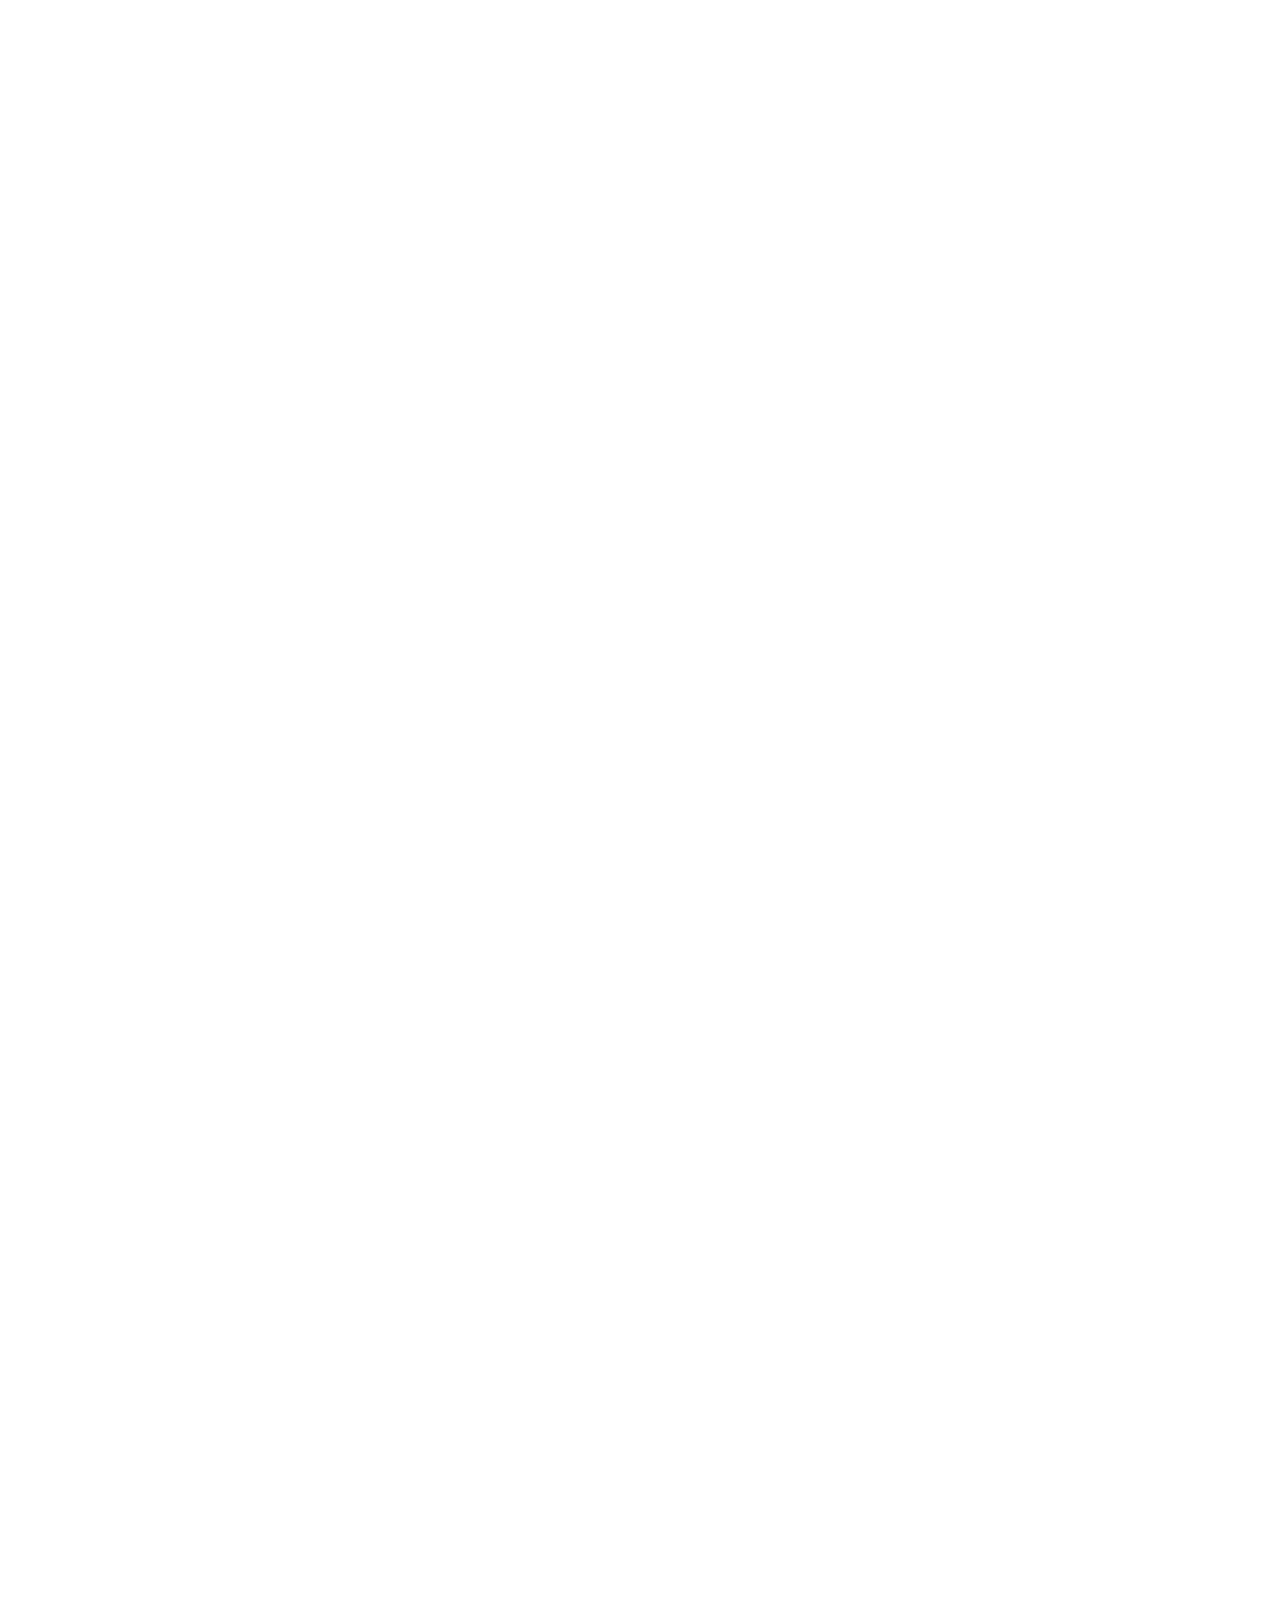
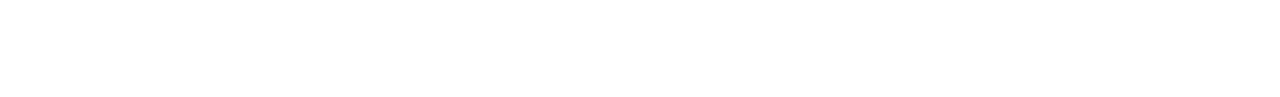
==== commit f6a0b68a: "optimize" ====
--- a/index.html
+++ b/index.html
@@ -6,8 +6,14 @@
     <link rel="stylesheet" type="text/css" href="css/main.css">
     <link rel="stylesheet" type="text/css" href="css/devices.css">
     <!-- Font Awesome -->
-    <link rel="stylesheet" href="path/to/font-awesome/css/font-awesome.min.css">
     <script src="https://use.fontawesome.com/475f2483e0.js"></script>
+    <!-- Google Optimize --> 
+    <style>.async-hide { opacity: 0 !important} </style>
+    <script>(function(a,s,y,n,c,h,i,d,e){s.className+=' '+y;h.start=1*new Date;
+    h.end=i=function(){s.className=s.className.replace(RegExp(' ?'+y),'')};
+    (a[n]=a[n]||[]).hide=h;setTimeout(function(){i();h.end=null},c);h.timeout=c;
+    })(window,document.documentElement,'async-hide','dataLayer',4000,
+    {'GTM-523QGKF':true});</script>
   </head>
   <body>
     <header class="header">
@@ -337,6 +343,18 @@
       <!-- remarketing and targeted ads -->
     </div>    <!-- Optimizely a/b -->
     <script src="//cdn.optimizely.com/js/3522850172.js"></script>
+
+    <!-- Google code for analytics and remarketing -->
+<script>
+  (function(i,s,o,g,r,a,m){i['GoogleAnalyticsObject']=r;i[r]=i[r]||function(){
+  (i[r].q=i[r].q||[]).push(arguments)},i[r].l=1*new Date();a=s.createElement(o),
+  m=s.getElementsByTagName(o)[0];a.async=1;a.src=g;m.parentNode.insertBefore(a,m)
+  })(window,document,'script','https://www.google-analytics.com/analytics.js','ga');
+  ga('create', 'UA-53589428-2', 'auto');
+  ga('require', 'GTM-523QGKF');
+  ga('send', 'pageview');
+</script>
+
     <!-- Google Code for Remarketing Tag -->
     <script type="text/javascript">
       /* <![CDATA[ */
@@ -346,6 +364,8 @@
       /* ]]> */
     </script>
     <script type="text/javascript" src="//www.googleadservices.com/pagead/conversion.js"></script>
+ 
+
   <!-- Google Code for Remarketing Tag -->
     <script type="text/javascript">
       /* <![CDATA[ */
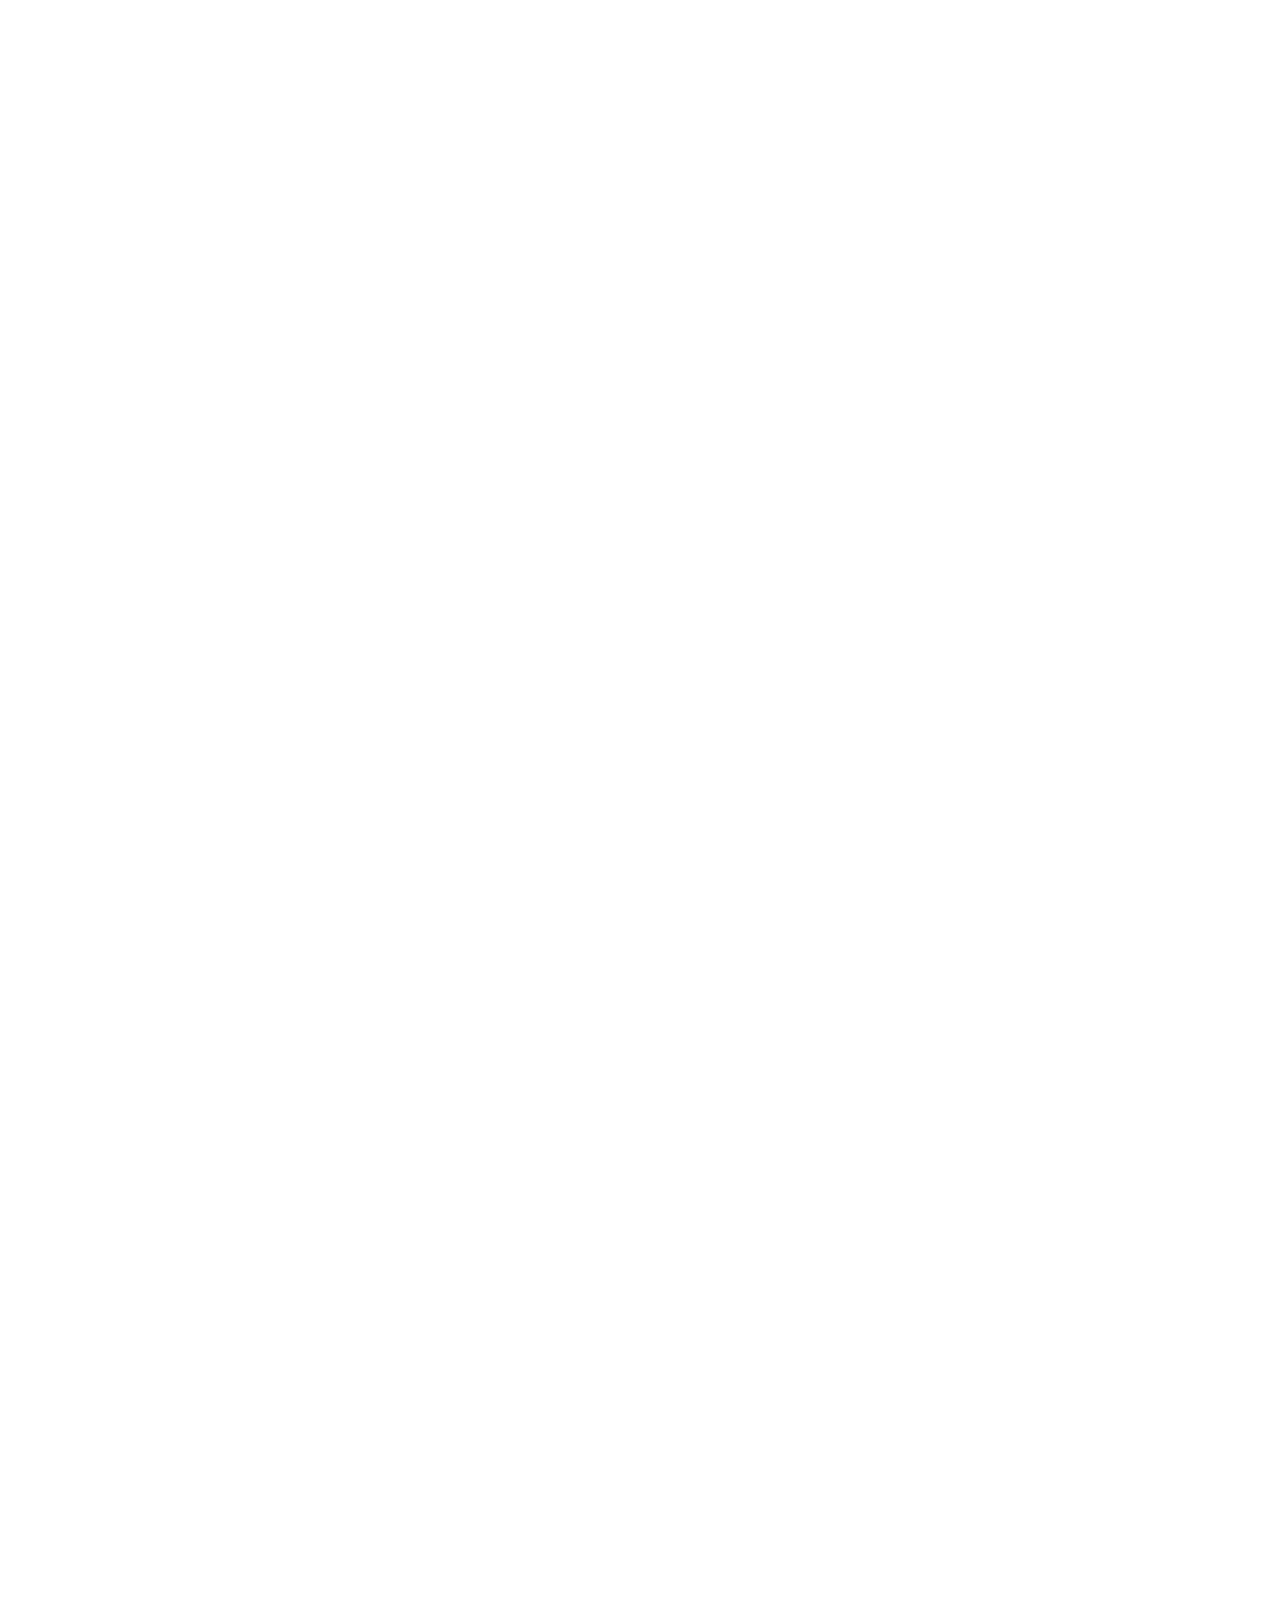
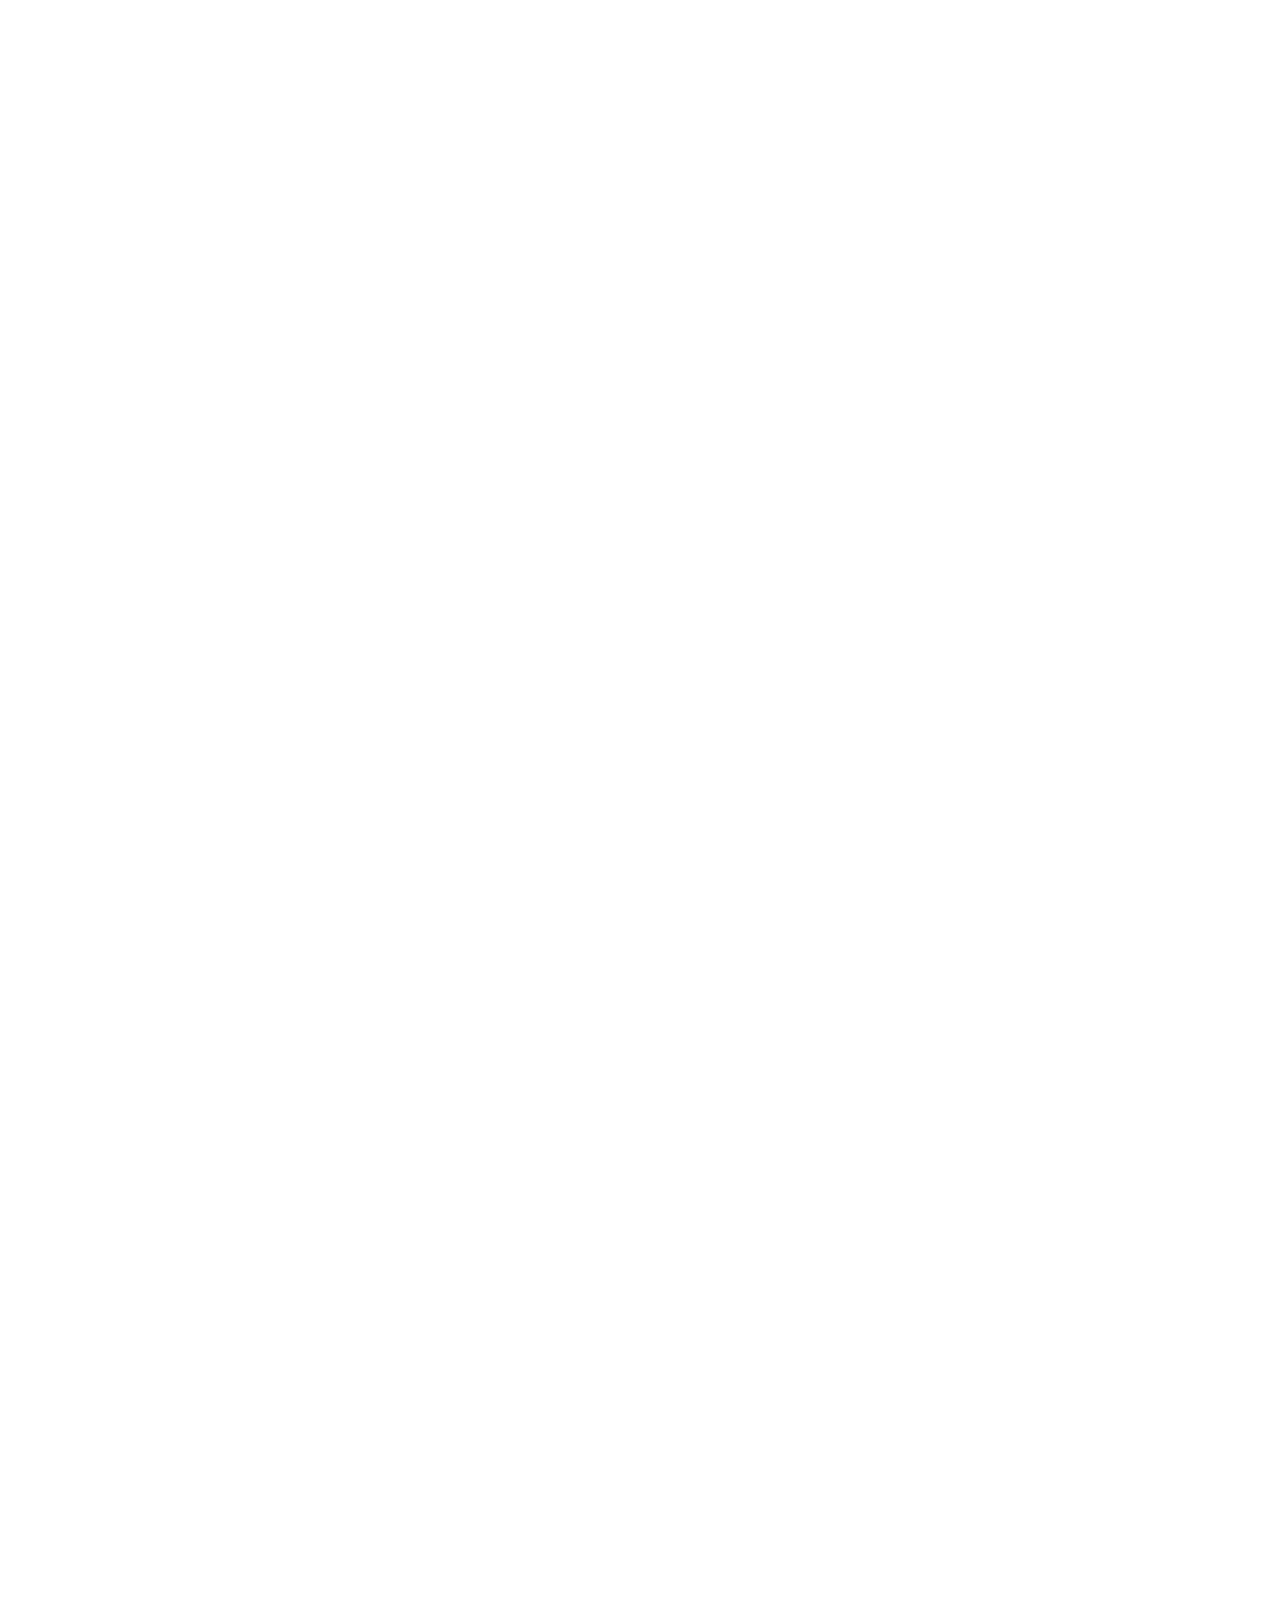
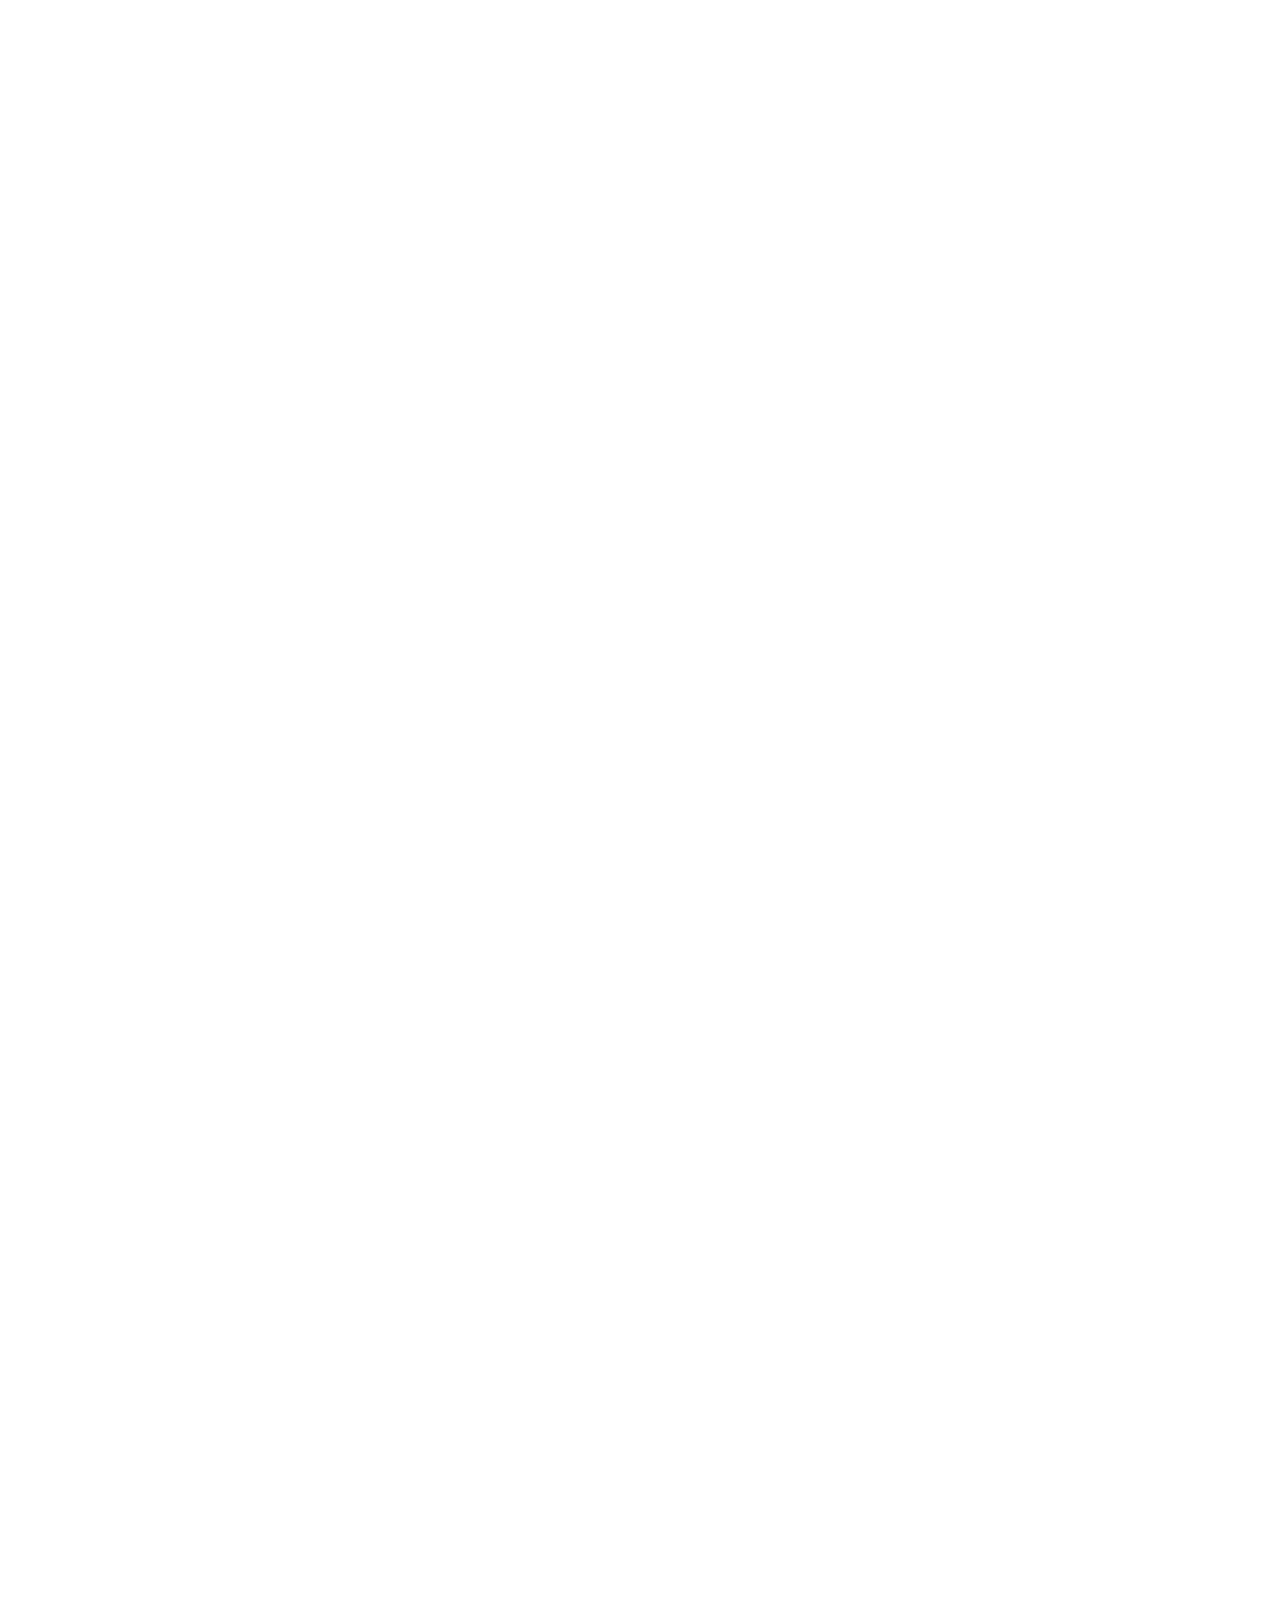
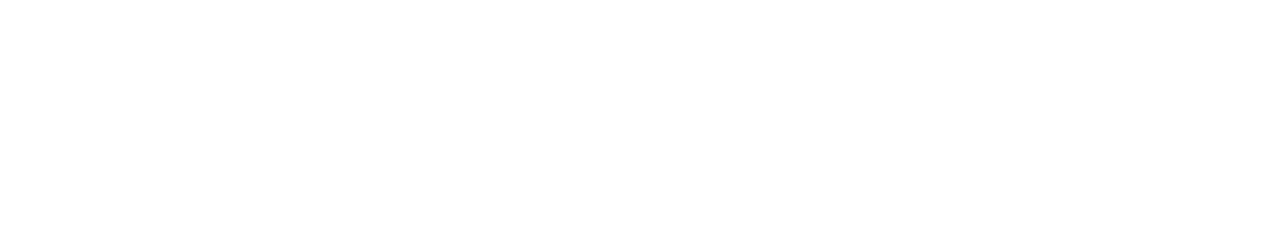
==== commit 2b8f1c46: "ESRI Campaign" ====
--- a/index.html
+++ b/index.html
@@ -3,8 +3,9 @@
     <title>Maptiks Web Map Analytics</title>
     <meta charSet="utf-8">
     <meta name="viewport" content="width=device-width,initial-scale=1">
+
+    <link rel="stylesheet" type="text/css" href="css/devices.css">
     <link rel="stylesheet" type="text/css" href="css/main.css">
-    <link rel="stylesheet" type="text/css" href="css/devices.css">
     <!-- Font Awesome -->
     <script src="https://use.fontawesome.com/475f2483e0.js"></script>
     <!-- Google Optimize --> 
@@ -23,6 +24,9 @@
             <a class="logo " href="index.html"><img class="logo-img" src="img/maptiks.svg" alt="maptiks"></a>
           </div>
           <div>
+            <a class="nav-link" href="https://twitter.com/maptiks" target="_blank">
+            <i class="fa fa-twitter" aria-hidden="true" style="font-size:20px;height:40px;color:white;margin-bottom:-20px;"></i>
+            </a>
             <a class="nav-link" href="https://blog.maptiks.com">
               Blog
             </a>
@@ -39,7 +43,7 @@
       <div class="container-sml">
         <div class="col-12 text-center">
           <h1 class="heading">
-            Analytics for Building Better Maps w/ ArcGIS Online<br>
+            Analytics for Building Better Maps w/ Esri Web Maps<br>
           </h1>
           <h2 class="paragraph">
             Turn web map interactions into actionable insights and make data-driven decisions that improve user experiences. 
@@ -68,38 +72,45 @@
 
 
     <div class="feature3">
-      <div class="container-lrg flex">
-        <div class="col-4">
-          <b>
-            <i class="fa fa-building-o" aria-hidden="true" style="font-size:64px;height:80px;color:#c2c2c2"></i>
-          </b>
-          <h3 class="subheading">
-            Municipalities<br>
-          </h3>
-          <p class="paragraph">
-            Whether it be evacuation plans, election maps, transit routes or garbage routes, you can connect your geospatial maps to Maptiks and start tracking key metrics. 
-          </p>
-        </div>
-        <div class="col-4">
-          <b>
-            <i class="fa fa-graduation-cap" aria-hidden="true" style="font-size:64px;height:80px;color:#c2c2c2"></i>
-          </b>
-          <h3 class="subheading">
-            Education
-          </h3>
-          <p class="paragraph">
-            Universities and Colleges use Maptiks to provide analytical tools to their geospatial students.  
-          </p>
-        </div>
-        <div class="col-4">
-          <b>
-            <i class="fa fa-medkit" aria-hidden="true" style="font-size:64px;height:80px;color:#c2c2c2"></i>
-          </b>
-          <h3 class="subheading">
-            NGOs<br>
-          </h3>
-          <p class="paragraph">
-            Non-profit organizations rely on Maptiks to fuel innovation, develop risk management software and develop tools used by field agents.
+      <div class="container-sml text-center">
+        <div class="col-12">
+          <h3 class="heading">
+            Built for the Entire Esri Stack<br>
+          </h3>
+        </div>
+      </div>
+      <div class="container-lrg flex margin-top-60">
+        <div class="col-4">
+          <b>
+            
+          </b>
+          <h3 class="subheading margin-top-60">
+            ArcGIS Online<br>
+          </h3>
+          <p class="paragraph">
+            Track how visitors and users interact with AGOL Web Map applications. 
+          </p>
+        </div>
+        <div class="col-4">
+          <b>
+          
+          </b>
+          <h3 class="subheading margin-top-60">
+            Story Maps
+          </h3>
+          <p class="paragraph">
+            No coding required. Track clicks, layers and visitor interactions on Story Maps.  
+          </p>
+        </div>
+        <div class="col-4">
+          <b>
+
+          </b>
+          <h3 class="subheading margin-top-60">
+            Web App Builder<br>
+          </h3>
+          <p class="paragraph">
+            Use the Maptiks Web App Builder Widget to get analytics for WAB applications.
           </p>
         </div>
       </div>
@@ -110,7 +121,7 @@
       <div class="container-sml text-center">
         <div class="col-12">
           <h3 class="heading">
-            Built for ArcGIS Online<br>
+            Turn the Dial with Metrics<br>
           </h3>
         </div>
       </div>
@@ -206,8 +217,8 @@
         </div>
       </div>
       <div class="container-lrg flex">
-        <div class="col-5 centervertical">
-          <div class="steps">
+        <div class="col-5">
+          <div class="margin-top-60">
             <div class="emoji">
               <b>
               <i class="fa fa-commenting" aria-hidden="true" style="font-size:44px;color:#c2c2c2;margin-top:-5px;margin-left:7px"></i>
@@ -237,6 +248,45 @@
       </div>
     </div>
 
+<!-- Who is it for? -->
+
+   <div class="feature3">
+      <div class="container-lrg flex">
+        <div class="col-4">
+          <b>
+            <i class="fa fa-building-o" aria-hidden="true" style="font-size:64px;height:80px;color:#c2c2c2"></i>
+          </b>
+          <h3 class="subheading">
+            Municipalities<br>
+          </h3>
+          <p class="paragraph">
+            Whether it be evacuation plans, election maps, transit routes or garbage routes, you can connect your geospatial maps to Maptiks and start tracking key metrics. 
+          </p>
+        </div>
+        <div class="col-4">
+          <b>
+            <i class="fa fa-graduation-cap" aria-hidden="true" style="font-size:64px;height:80px;color:#c2c2c2"></i>
+          </b>
+          <h3 class="subheading">
+            Education
+          </h3>
+          <p class="paragraph">
+            Universities and Colleges use Maptiks to provide analytical tools to their geospatial students.  
+          </p>
+        </div>
+        <div class="col-4">
+          <b>
+            <i class="fa fa-medkit" aria-hidden="true" style="font-size:64px;height:80px;color:#c2c2c2"></i>
+          </b>
+          <h3 class="subheading">
+            NGOs<br>
+          </h3>
+          <p class="paragraph">
+            Non-profit organizations rely on Maptiks to fuel innovation, develop risk management software and develop tools used by field agents.
+          </p>
+        </div>
+      </div>
+    </div>
 
 
     <div class="feature2">
@@ -267,6 +317,8 @@
         </div>
       </div>
     </div>
+
+
     <div class="socialproof">
       <div class="container-sml">
         <div class="flex text-center">
--- a/css/main.css
+++ b/css/main.css
@@ -1,156 +1,492 @@
-/* CSS to make changes */
-
-
-/* coloiurs
-
-Dark background: #38474F
-
+/*neutral
+
+
+blue #288fb2
+blue hover #22abdf
+light-orange #ff8e31
+orange #ef6c00
+dark blue #38474f
+light grey #f8f8f8
+blue hover #2D95FF
+light green #567C5C
+#6BA1CF
+
+#c2c2c2
 */
 
-.navbar-nav > li > a {
-    padding: 15px;
-}
-
-.cta {
-    stroke: 1px;
-    color: black;
-    background-color: orange;
-    padding: 5px 5px 5px 5px;
-    margin: 5px 5px 5px 5px;
-}
-
-.cta a {
-    font-size: 10px;
-    color: white;
-    padding: 5px 5px 5px 5px;
-}
-
-.cta-center {
-    stroke: 1px;
-    color: black;
-    background-color: orange;
-    padding: 15px;
-    margin: 5px 5px 5px 5px;
-}
-
-a.goto-btn {
-    padding: 20px;
-}
-
-.calendly-inline-widget {
-    height: 700px;
-}
-
-#tf-header {
-    padding: 20px 0;
-    background: #38474F;
-    margin-top: 70px;
-    color: #ffffff;
-}
-
-.highlight {
-    color: #38474F;
-}
-
-.box .hover-text i.fa {
-    font-size: 20px;
-    background: #38474F;
-    padding: 13px;
-    color: white;
-}
-
-.user {
-    margin-top: 100px;
-
-}
-.box .hover-text i.fa {
-    background: #38474F;
-}
-
-.nivo-lightbox-theme-default .nivo-lightbox-image img {
-    background: #fff;
-    -webkit-box-shadow: none;
-    -moz-box-shadow: none;
-    box-shadow: none;
-    border-top: 4px solid #38474F;
-}
-
-#tf-footer {
-    background-color: #38474F;
-}
-
-#tf-intro {
-    background-color: #38474F;
-}
-
-.service .media-left i.fa {
-    background-color: #2F8FB0;
-}
-
-.service .media-right i.fa {
-    background-color: #2F8FB0;
-}
-
-.progress-bar {
-    background-color: #2F8FB0;
-}
-
-.navbar-brand img {
-    height: 45px;
-}
-
-.navbar-brand {
-    padding: 5px 15px;
-}
-
-
-#tf-home h1 {
-    color: white;
-    font-family: "Helvetica Neue", Helvetica, Arial, sans-serif;
-    font-weight: 100;
-    font-size: 80px;
-}
-
-#tf-intro img.intro-logo {
-    height: 50px;
-}
-
-.process i.fa {
-    background-color: #2F8FB0;
-}
-
-.highlight {
-    color: #2F8FB0;
-}    
-
-.lead  {
+.margin-top-minus-60 {
+	margin-top: -60px;
+}
+
+
+.margin-top-60 {
+	margin-top: 60px;
+}
+
+.intro-logo {
+	width: 280px;
+}
+
+.logo-img {
+	width: 160px;
+}
+.hidden {
+	display: none;
+}
+
+.case-icon {
+	width: 45px;
+}
+
+.fa {
+	font-size: x-large;
+}
+
+i {
+	font-size: 120px;
+}
+
+* {
+	font-family: 'karla', sans-serif;
+}.footer,
+.header {
+	background-image: linear-gradient(120deg, #a9d2e0 0%, #66a6ff 100%);
+	color: white;
+}@import url('https://fonts.googleapis.com/css?family=Karla:400,700');
+*,
+*:before,
+*:after {
+  margin: 0;
+  box-sizing: border-box;
+}
+body {
+  -webkit-font-smoothing: antialiased;
+}
+/*text*/
+.heading {
+  font-weight: 100;
+  font-size: 50px;
+  line-height: 68px;
+}
+@media (max-width: 900px) {
+.heading {
     font-size: 32px;
-}
-
-.contact-detail i.fa {
-    background-color: #2F8FB0;
-}
-
-.panel-heading {
-    border-color: #2F8FB0;
-}
-
-.price.featured.panel-default > .panel-heading {
-    background-color: #2F8FB0;
-}
-
-.featured .tf-btn {
-    margin-top: 20px;
-}
-.color {
-    background-color: #2F8FB0;
-    border-color: #2F8FB0;
-}
-
-.price.featured.panel-default {
-    border-color: #2F8FB0;
-}
-
-.featured .panel-body, .featured.panel-default > .panel-heading {
-    border-color: #2F8FB0;
+    line-height: 40px;
+  }
+}
+.subheading {
+  font-size: 30px;
+  line-height: 40px;
+  font-weight: 200;
+}
+@media (max-width: 900px) {
+  .subheading {
+    font-size: 26px;
+    line-height: 35px;
+  }
+}
+.paragraph {
+  font-size: 17px;
+  line-height: 32px;
+  font-weight: 100;
+}
+.heading + .paragraph {
+  margin-top: 30px;
+}
+.subheading + .paragraph {
+  margin-top: 10px;
+}
+p.paragraph {
+  color: rgba(0,0,0,.5);
+}
+.logo {
+  font-size: 30px;
+  line-height: 30px;
+  font-weight: 900;
+  height: 25px;
+  width: 30px;
+}
+@media (max-width: 420px) {
+  .logo {
+    font-size: 22px;
+    size: 50%;
+  }
+}
+.nav-link2,
+.nav-link {
+  text-decoration: none;
+  font-size: 14px;
+  line-height: 30px;
+  color: inherit;
+}
+.nav-link:not(:first-of-type) {
+  margin-left: 20px;
+}
+.text-center {
+  text-align: center;
+}
+.text-right {
+  text-align: right;
+}
+/*flexbox styles*/
+.flex,
+.spread,
+.center,
+.right,
+.vertical,
+.centervertical {
+  display: flex;
+}
+.spread {
+  justify-content: space-between;
+}
+.center {
+  align-items: center;
+  justify-content: center;
+}
+.centervertical {
+  flex-direction: column;
+  justify-content: center;
+}
+.right {
+  justify-content: flex-end;
+}
+.vertical {
+  flex-direction: column;
+}
+/*grid*/
+.col-1,
+.col-2,
+.col-3,
+.col-4,
+.col-5,
+.col-6,
+.col-7,
+.col-8,
+.col-9,
+.col-10,
+.col-11,
+.col-12 {
+  padding: 0 20px;
+}
+.col-1 {width: 8.333333%;}
+.col-2 {width: 16.666667%;}
+.col-3 {width: 25%;}
+.col-4 {width: 33.333333%;}
+.col-5 {width: 41.666667%;}
+.col-6 {width: 50%;}
+.col-7 {width: 58.333333%;}
+.col-8 {width: 66.666667%;}
+.col-9 {width: 75%;}
+.col-10 {width: 83.333333%;}
+.col-11 {width: 91.666667%;}
+.col-12 {width: 100%;}
+
+/*containers*/
+.container-lrg,
+.container-sml {
+  margin: auto;
+  width: 100%;
+}
+.container-lrg {
+  max-width: 1080px;
+}
+.container-sml {
+  max-width: 700px;
+}
+.ctas {
+  margin: 40px 0 0 0;
+}
+.centerdevices,
+.sidedevices {
+  position: relative;
+}.header {
+	padding: 20px 0 90px 0;
+	overflow: hidden;
+}
+.header .heading {
+	margin: 120px 0 0 0;
+}
+.header .centerdevices {
+	margin: 90px 0 0 0;
+}
+@media (max-width: 900px) {
+	.header .heading {
+		margin-top: 60px;
+	}
+}.ctas-input {
+	outline: none;
+	border: none;
+	border-radius: 3px;
+	font-size: 15px;
+	height: 40px;
+	line-height: 40px;
+	padding: 0 15px;
+	width: 260px;
+	display: inline-block;
+}
+.ctas-button {
+	display: inline-block;
+	margin: 0 0 0 10px;
+	height: 40px;
+	line-height: 38px;
+	padding: 0 30px;
+	background: #fff;
+	border-radius: 3px;
+	font-size: 15px;
+	font-weight: 600;
+	text-transform: uppercase;
+	letter-spacing: .3px;
+	border: 1px solid white;
+	text-decoration: none;
+	color: #66a6ff;
+	cursor: pointer; 
+}
+@media (max-width: 440px) {
+	.ctas-input,
+	.ctas-button {
+		display: block;
+		width: 100%;
+		text-align: center;
+	}
+	.ctas-button {
+		margin: 10px 0 0 0;
+	}
+}.socialproof {
+	padding: 90px 0;
+}
+.socialproof img {
+	max-height: 45px;
+	max-width: 100%;
+	margin-top: 45px;
+}
+.socialproof .logos {
+	flex-wrap: wrap;
+}
+@media (max-width: 600px) {
+	.socialproof .col-3 {
+		width: 33.33%;
+	}
+}.ctas-button,
+.ctas-button-2 {
+	display: inline-block;
+	height: 40px;
+	line-height: 38px;
+	padding: 0 30px;
+	background: #fff;
+	border-radius: 3px;
+	font-size: 15px;
+	font-weight: 600;
+	text-transform: uppercase;
+	letter-spacing: .3px;
+	border: 1px solid white;
+	text-decoration: none;
+	cursor: pointer; 
+}
+.ctas-button-2 {
+	background: transparent;
+	color: white;
+	margin: 0 0 0 10px;
+}
+@media (max-width: 440px) {
+	.ctas-button,
+	.ctas-button-2 {
+		display: block;
+		width: 100%;
+		text-align: center;
+	}
+	.ctas-button-2 {
+		margin: 10px 0 0 0;
+	}
+}.footer {
+	padding: 90px 0 45px;
+}
+.footer-nav {
+	padding-top: 90px;
+}
+.footer .ctas {
+	margin: 0;
+}
+@media (max-width: 900px) {
+	.footer .center {
+		flex-direction: column;
+	}
+	.footer .col-7,
+	.footer .col-5 {
+		width: 100%;
+	}
+	.footer .text-right {
+		text-align: left;
+	}
+	.footer .ctas {
+		margin-top: 30px;
+		font-color: black;
+	}
+	.footer .nav-link {
+		display: inline-block;
+		margin: 0 10px;
+	}
+}.ctas-button {
+	display: inline-block;
+	height: 40px;
+	line-height: 38px;
+	padding: 0 30px;
+	background: #fff;
+	border-radius: 3px;
+	font-size: 15px;
+	font-weight: 600;
+	text-transform: uppercase;
+	letter-spacing: .3px;
+	border: 1px solid white;
+	text-decoration: none;
+	cursor: pointer;
+}.feature3 {
+	padding: 90px 0;
+	border-bottom: 1px solid rgba(0,0,0,.1);
+}
+.feature3 .emoji {
+	font-size: 55px;
+	color: black
+}
+@media (max-width: 750px) {
+  .feature3 .emoji {
+    font-size: 40px;
+  }
+  .feature3 .flex {
+  	flex-wrap: wrap;
+  }
+  .feature3 .col-4:nth-of-type(1) {
+  	width: 100%;
+  	margin-bottom: 30px;
+  }
+  .feature3 .col-4:not(:nth-of-type(1)) {
+  	width: 50%;
+  }
+}
+@media (max-width: 500px) {
+	.feature3 .col-4:nth-of-type(1) {
+		margin-bottom: 0;
+	}
+  .feature3 .col-4:not(:nth-of-type(1)) {
+  	width: 100%;
+  	margin-top: 30px;
+  }
+}.feature5 {
+	padding: 90px 0;
+	overflow: hidden;
+	border-bottom: 1px solid rgba(0,0,0,.1);
+}
+.feature5 .sidedevices {
+	margin-top: 90px;
+}
+.feature5 .emoji {
+	width: 44px;
+	height: 44px;
+	position: absolute;
+	transform: translate3d(calc(-100% - 20px),0,0);
+	/*delete this*/
+	min-width: inherit;
+	z-index: 9999;
+}
+.feature5 .emoji b {
+	font-size: 40px;
+}
+.feature5 .steps:not(:last-of-type) {
+	margin-bottom: 20px;
+}
+@media (max-width: 900px) {
+	.feature5 .header-images {
+		min-height: inherit;
+		margin-top: 60px;
+	}
+	.feature5 .heading {
+		margin-bottom: 50px;
+	}
+	.feature5 .flex {
+		flex-direction: column;
+	}
+	.feature5 .centervertical {
+		flex-direction: row;
+	}
+	.feature5 .steps {
+		width: 33.33%;
+		padding: 0 20px;
+	}
+	.feature5 .emoji {
+		transform: none;
+		position: relative;
+	}
+	.feature5	.col-5,
+	.feature5	.col-6 {
+		width: 100%;
+	}
+}
+@media (max-width: 750px) {
+  .feature5 .centervertical {
+  	flex-wrap: wrap;
+  }
+  .feature5 .steps:nth-of-type(1) {
+  	width: 100%;
+  	margin-bottom: 30px;
+  }
+  .feature5 .steps:not(:nth-of-type(1)) {
+  	width: 50%;
+  }
+}
+@media (max-width: 500px) {
+	.feature5 .steps:nth-of-type(1) {
+		margin-bottom: 0;
+	}
+  .feature5 .steps:not(:nth-of-type(1)) {
+  	width: 100%;
+  	margin-top: 30px;
+  }
+}.feature1 {
+	padding: 90px 0;
+	border-bottom: 1px solid rgba(0,0,0,.1);
+}
+.feature1	.centerdevices {
+	margin-top: 90px;
+}.feature2 {
+	border-bottom: 1px solid rgba(0,0,0,.1);
+	background-color: #FBFCFC;
+}
+.feature2	.col-6:nth-of-type(2n - 1) {
+	padding: 90px 90px 90px 20px;
+	border-right: 1px solid rgba(0,0,0,.1)
+}
+.feature2	.col-6:nth-of-type(3n - 1) {
+	padding: 90px 20px 90px 90px;
+}
+.feature2 .emoji {
+	font-size: 55px;
+	color: black
+}
+@media (max-width: 900px) {
+	.feature2 .emoji {
+    font-size: 40px;
+  }
+	.feature2	.col-6:nth-of-type(1) {
+		padding: 45px 45px 45px 20px;
+	}
+	.feature2	.col-6:nth-of-type(2) {
+		padding: 45px 20px 45px 45px;
+	}
+}
+@media (max-width: 600px) {
+	.feature2 {
+		padding: 90px 0;
+	}
+	.feature2 .flex {
+		flex-direction: column;
+	}
+	.feature2	.col-6:nth-of-type(1),
+	.feature2	.col-6:nth-of-type(2) {
+		padding: 0 20px;
+		border: none;
+		width: 100%;
+	}
+	.feature2	.col-6:nth-of-type(2) {
+		margin-top: 30px;
+	}
 }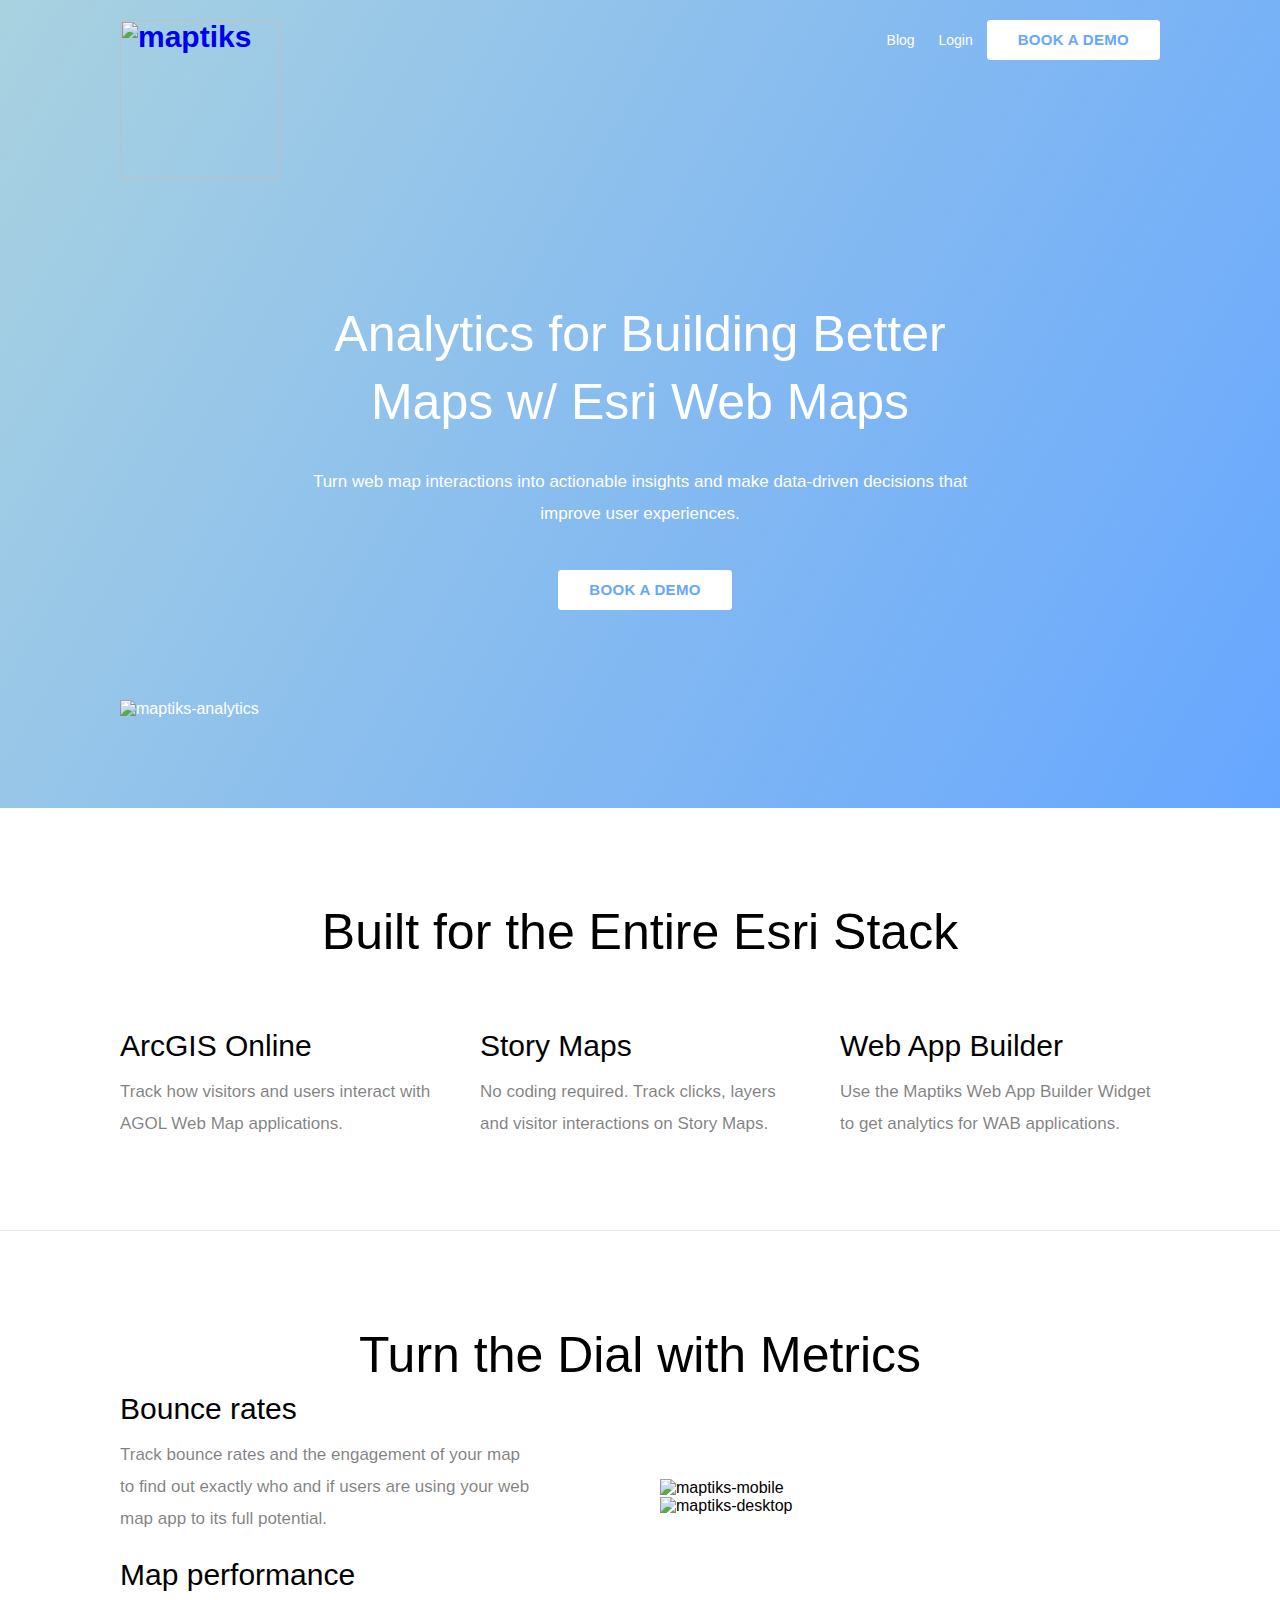
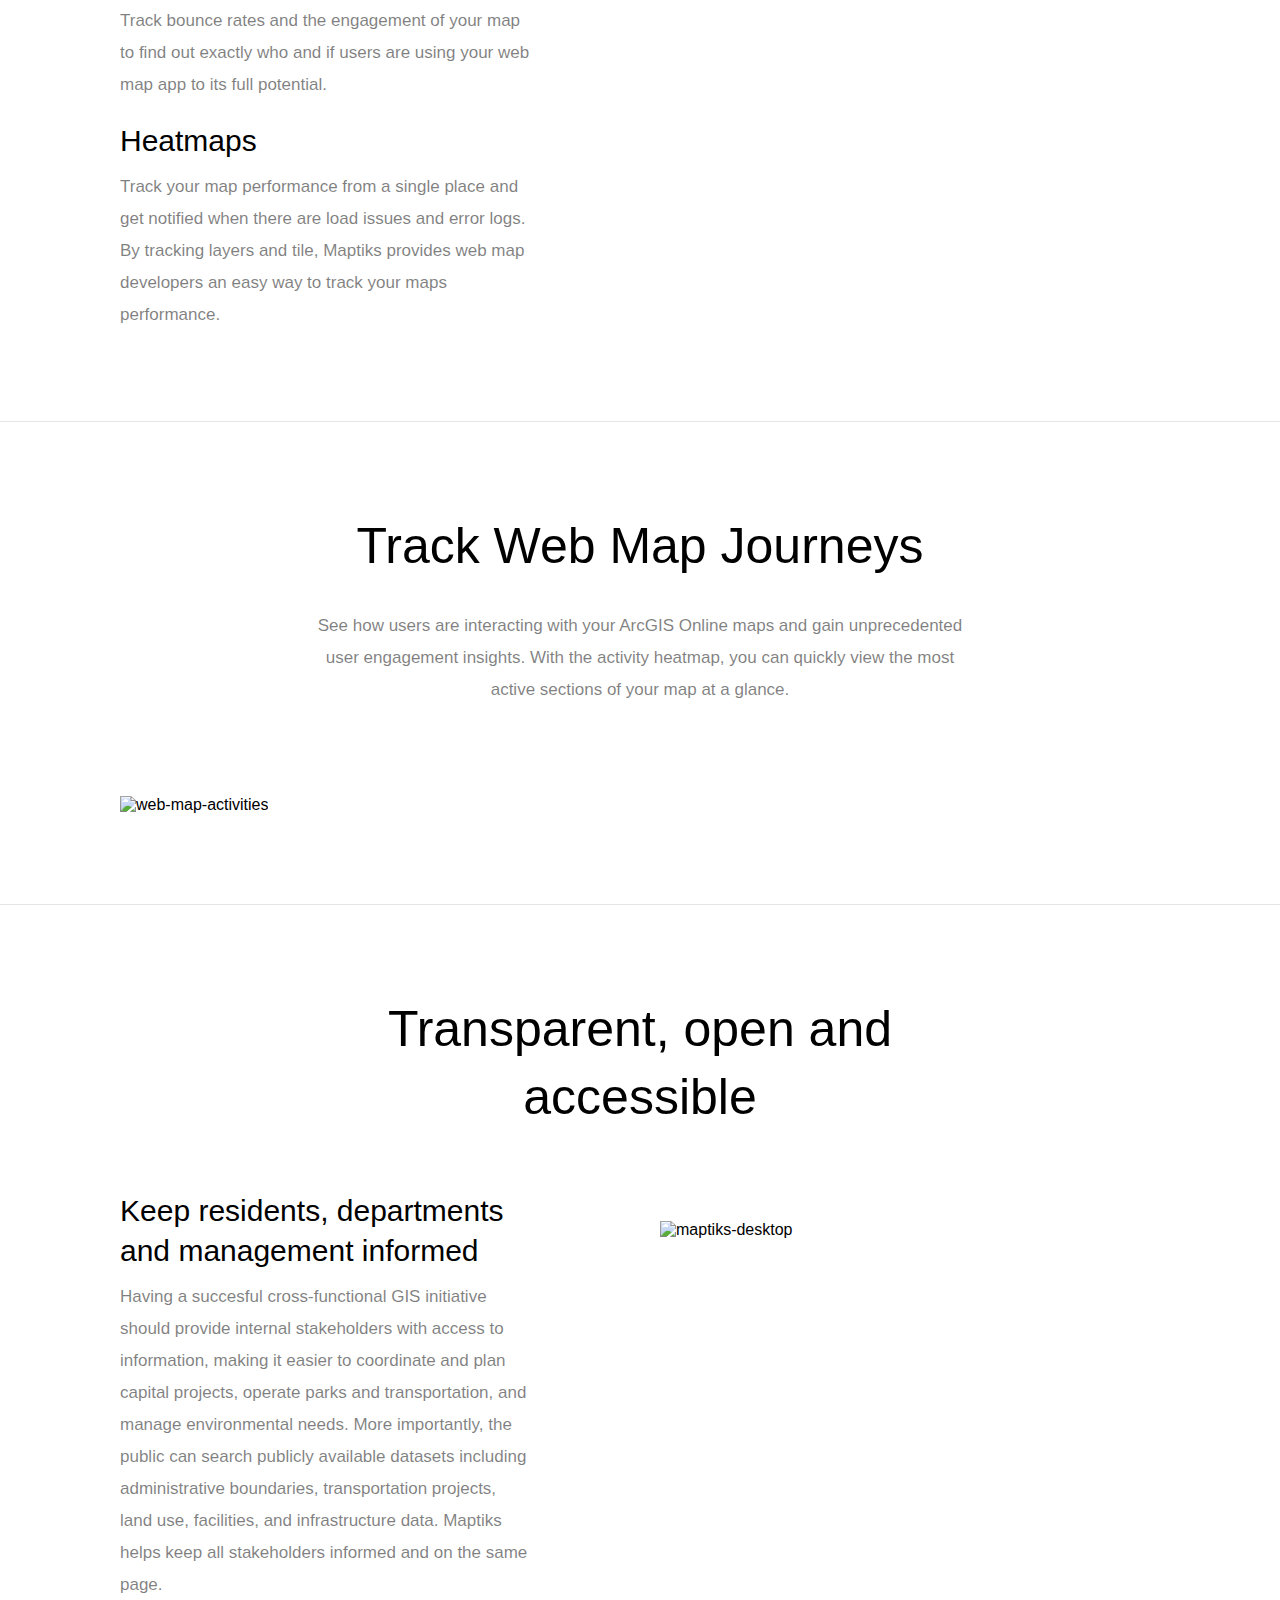
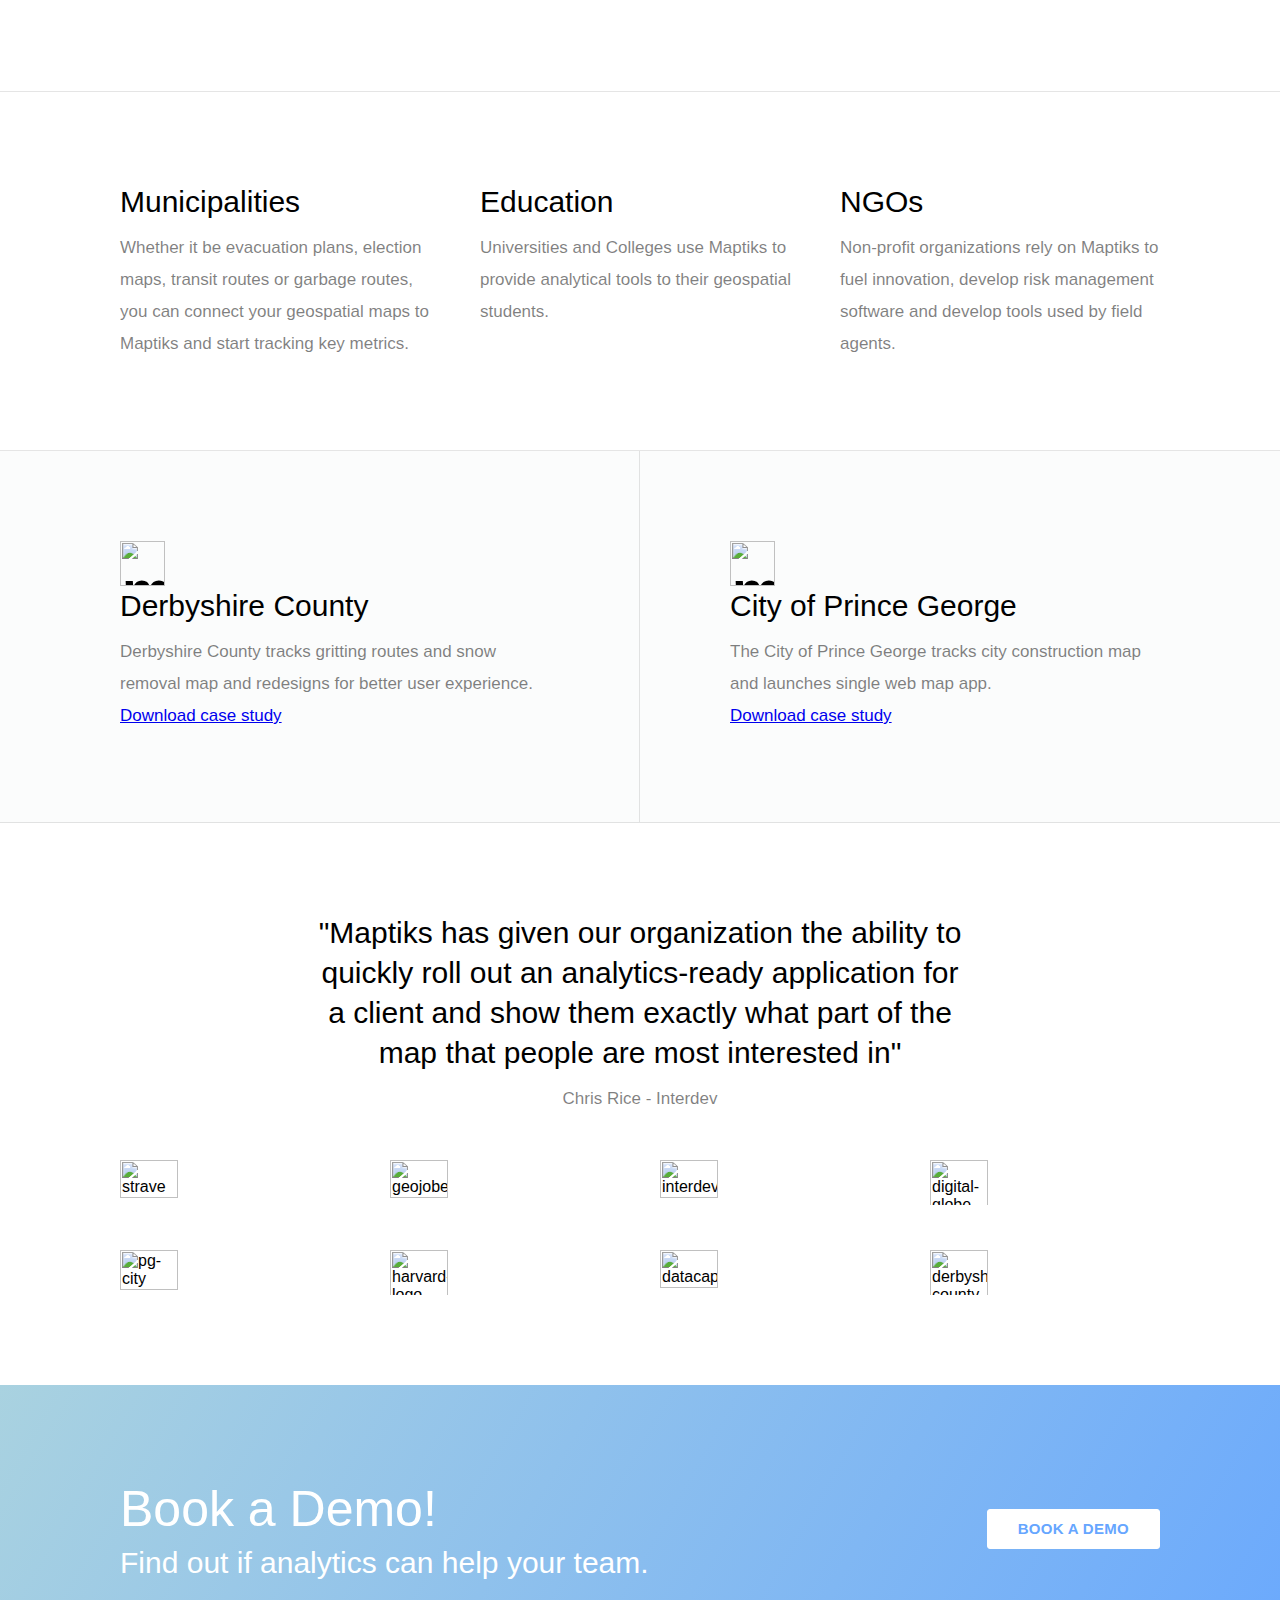
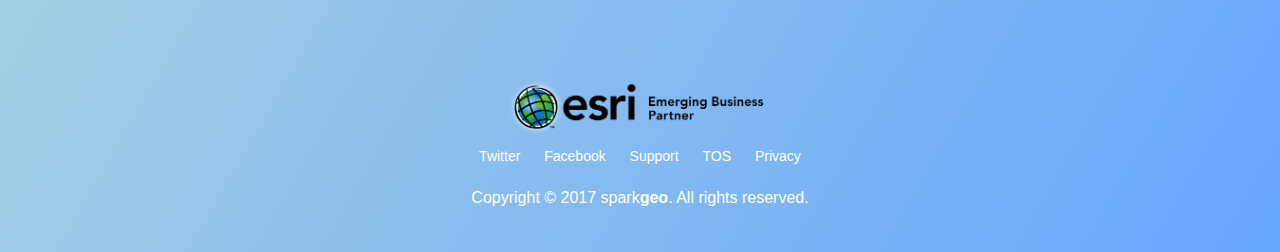
==== commit fee7615f: "add GTM and remove old scripts" ====
--- a/index.html
+++ b/index.html
@@ -1,6 +1,15 @@
 <html>
   <head>
-    <title>Maptiks Web Map Analytics</title>
+
+    <!-- Google Tag Manager -->
+    <script>(function(w,d,s,l,i){w[l]=w[l]||[];w[l].push({'gtm.start':
+    new Date().getTime(),event:'gtm.js'});var f=d.getElementsByTagName(s)[0],
+    j=d.createElement(s),dl=l!='dataLayer'?'&l='+l:'';j.async=true;j.src=
+    'https://www.googletagmanager.com/gtm.js?id='+i+dl;f.parentNode.insertBefore(j,f);
+    })(window,document,'script','dataLayer','GTM-K9M7M8');</script>
+    <!-- End Google Tag Manager -->
+
+    <title>Analytics for ArcGIS Online and Esri</title>
     <meta charSet="utf-8">
     <meta name="viewport" content="width=device-width,initial-scale=1">
 
@@ -8,15 +17,14 @@
     <link rel="stylesheet" type="text/css" href="css/main.css">
     <!-- Font Awesome -->
     <script src="https://use.fontawesome.com/475f2483e0.js"></script>
-    <!-- Google Optimize --> 
-    <style>.async-hide { opacity: 0 !important} </style>
-    <script>(function(a,s,y,n,c,h,i,d,e){s.className+=' '+y;h.start=1*new Date;
-    h.end=i=function(){s.className=s.className.replace(RegExp(' ?'+y),'')};
-    (a[n]=a[n]||[]).hide=h;setTimeout(function(){i();h.end=null},c);h.timeout=c;
-    })(window,document.documentElement,'async-hide','dataLayer',4000,
-    {'GTM-523QGKF':true});</script>
+
   </head>
   <body>
+    <!-- Google Tag Manager (noscript) -->
+    <noscript><iframe src="https://www.googletagmanager.com/ns.html?id=GTM-K9M7M8"
+    height="0" width="0" style="display:none;visibility:hidden"></iframe></noscript>
+    <!-- End Google Tag Manager (noscript) -->
+
     <header class="header">
       <div class="container-lrg">
         <div class="col-12 spread">
@@ -46,7 +54,7 @@
             Analytics for Building Better Maps w/ Esri Web Maps<br>
           </h1>
           <h2 class="paragraph">
-            Turn web map interactions into actionable insights and make data-driven decisions that improve user experiences. 
+            Turn web map interactions into actionable insights and make data-driven decisions that improve user experiences.
           </h2>
           <div class="ctas">
             <a href="book-demo.html">
@@ -82,24 +90,24 @@
       <div class="container-lrg flex margin-top-60">
         <div class="col-4">
           <b>
-            
+
           </b>
           <h3 class="subheading margin-top-60">
             ArcGIS Online<br>
           </h3>
           <p class="paragraph">
-            Track how visitors and users interact with AGOL Web Map applications. 
-          </p>
-        </div>
-        <div class="col-4">
-          <b>
-          
+            Track how visitors and users interact with AGOL Web Map applications.
+          </p>
+        </div>
+        <div class="col-4">
+          <b>
+
           </b>
           <h3 class="subheading margin-top-60">
             Story Maps
           </h3>
           <p class="paragraph">
-            No coding required. Track clicks, layers and visitor interactions on Story Maps.  
+            No coding required. Track clicks, layers and visitor interactions on Story Maps.
           </p>
         </div>
         <div class="col-4">
@@ -260,7 +268,7 @@
             Municipalities<br>
           </h3>
           <p class="paragraph">
-            Whether it be evacuation plans, election maps, transit routes or garbage routes, you can connect your geospatial maps to Maptiks and start tracking key metrics. 
+            Whether it be evacuation plans, election maps, transit routes or garbage routes, you can connect your geospatial maps to Maptiks and start tracking key metrics.
           </p>
         </div>
         <div class="col-4">
@@ -271,7 +279,7 @@
             Education
           </h3>
           <p class="paragraph">
-            Universities and Colleges use Maptiks to provide analytical tools to their geospatial students.  
+            Universities and Colleges use Maptiks to provide analytical tools to their geospatial students.
           </p>
         </div>
         <div class="col-4">
@@ -346,6 +354,7 @@
       </div>
     </div>
     <div class="footer">
+
       <div class="container-lrg center">
         <div class="col-7">
           <h5 class="heading">
@@ -363,7 +372,7 @@
       </div>
 
       <div class="container-sml footer-nav text-center">
-      <a href="https://marketplace.arcgis.com/listing.html?id=a5e4a3e9746049dab0cbaf136b61666e" target="_blank"><img src="img/badge-localgovernment.png" class="intro-logo img-responsive" alt="free-template"></a> 
+      <a href="https://marketplace.arcgis.com/listing.html?id=a5e4a3e9746049dab0cbaf136b61666e" target="_blank"><img src="img/badge-localgovernment.png" class="intro-logo img-responsive" alt="free-template"></a>
         <div class="col-12">
           <div>
             <a class="nav-link" target="_blank" href="https://twitter.com/maptiks">
@@ -385,108 +394,15 @@
           <br>
           <div>
             <span>
-              Copyright © 2017 spark<b>geo</b>. All rights reserved. 
+              Copyright © 2017 spark<b>geo</b>. All rights reserved.
             </span>
 
           </div>
 
         </div>
       </div>
-      <!-- remarketing and targeted ads -->
-    </div>    <!-- Optimizely a/b -->
-    <script src="//cdn.optimizely.com/js/3522850172.js"></script>
-
-    <!-- Google code for analytics and remarketing -->
-<script>
-  (function(i,s,o,g,r,a,m){i['GoogleAnalyticsObject']=r;i[r]=i[r]||function(){
-  (i[r].q=i[r].q||[]).push(arguments)},i[r].l=1*new Date();a=s.createElement(o),
-  m=s.getElementsByTagName(o)[0];a.async=1;a.src=g;m.parentNode.insertBefore(a,m)
-  })(window,document,'script','https://www.google-analytics.com/analytics.js','ga');
-  ga('create', 'UA-53589428-2', 'auto');
-  ga('require', 'GTM-523QGKF');
-  ga('send', 'pageview');
-</script>
-
-    <!-- Google Code for Remarketing Tag -->
-    <script type="text/javascript">
-      /* <![CDATA[ */
-      var google_conversion_id = 984344571;
-      var google_custom_params = window.google_tag_params;
-      var google_remarketing_only = true;
-      /* ]]> */
-    </script>
-    <script type="text/javascript" src="//www.googleadservices.com/pagead/conversion.js"></script>
- 
-
-  <!-- Google Code for Remarketing Tag -->
-    <script type="text/javascript">
-      /* <![CDATA[ */
-      var google_conversion_id = 984344571;
-      var google_custom_params = window.google_tag_params;
-      var google_remarketing_only = true;
-      /* ]]> */
-    </script>
-    <script type="text/javascript" src="//www.googleadservices.com/pagead/conversion.js"></script>
-    <script type="text/javascript">
-      !function () {
-        var analytics = window.analytics = window.analytics || [];
-        if (!analytics.initialize)if (analytics.invoked)window.console && console.error && console.error("Segment snippet included twice."); else {
-          analytics.invoked = !0;
-          analytics.methods = ["trackSubmit", "trackClick", "trackLink", "trackForm", "pageview", "identify", "group", "track", "ready", "alias", "page", "once", "off", "on"];
-          analytics.factory = function (t) {
-            return function () {
-              var e = Array.prototype.slice.call(arguments);
-              e.unshift(t);
-              analytics.push(e);
-              return analytics
-            }
-          };
-          for (var t = 0; t < analytics.methods.length; t++) {
-            var e = analytics.methods[t];
-            analytics[e] = analytics.factory(e)
-          }
-          analytics.load = function (t) {
-            var e = document.createElement("script");
-            e.type = "text/javascript";
-            e.async = !0;
-            e.src = ("https:" === document.location.protocol ? "https://" : "http://") + "cdn.segment.com/analytics.js/v1/" + t + "/analytics.min.js";
-            var n = document.getElementsByTagName("script")[0];
-            n.parentNode.insertBefore(e, n)
-          };
-          analytics.SNIPPET_VERSION = "3.0.1";
-          analytics.load("VoM3hNN5K7sDJRwaMuCQKDwjaXYIN2Z5");
-          analytics.page()
-        }
-      }();
-    </script>
-
-    <!-- Twitter remarketing -->
-    <script src="//platform.twitter.com/oct.js" type="text/javascript"></script>
-    <script type="text/javascript">twttr.conversion.trackPid('l6atq', {tw_sale_amount: 0, tw_order_quantity: 0});</script>
-    <!-- Autopilot CRM -->
-    <script type="text/javascript">(function(o){var b="https://api.autopilothq.com/anywhere/",t="800554eb196a47b59cab00d3dcb913537c959993966d4e75a167cb1c811395d3",a=window.AutopilotAnywhere={_runQueue:[],run:function(){this._runQueue.push(arguments);}},c=encodeURIComponent,s="SCRIPT",d=document,l=d.getElementsByTagName(s)[0],p="t="+c(d.title||"")+"&u="+c(d.location.href||"")+"&r="+c(d.referrer||""),j="text/javascript",z,y;if(!window.Autopilot) window.Autopilot=a;if(o.app) p="devmode=true&"+p;z=function(src,asy){var e=d.createElement(s);e.src=src;e.type=j;e.async=asy;l.parentNode.insertBefore(e,l);};if(!o.noaa){z(b+"aa/"+t+'?'+p,false)};y=function(){z(b+t+'?'+p,true);};if(window.attachEvent){window.attachEvent("onload",y);}else{window.addEventListener("load",y,false);}})({});</script>
-
-    <!-- Facebook Conversion Code for Landing Page -->
-    <script>
-      (function () {
-        var _fbq = window._fbq || (window._fbq = []);
-        if (!_fbq.loaded) {
-          var fbds = document.createElement('script');
-          fbds.async = true;
-          fbds.src = '//connect.facebook.net/en_US/fbds.js';
-          var s = document.getElementsByTagName('script')[0];
-          s.parentNode.insertBefore(fbds, s);
-          _fbq.loaded = true;
-        }
-      })();
-      window._fbq = window._fbq || [];
-      window._fbq.push(['track', '6026993221004', {'value': '0.00', 'currency': 'USD'}]);
-    </script>
-    <noscript>
-      <img height="1" width="1" src="//googleads.g.doubleclick.net/pagead/viewthroughconversion/984344571/?value=0&amp;guid=ON&amp;script=0"/>
-      <img height="1" width="1" style="display:none;" alt="" src="https://analytics.twitter.com/i/adsct?txn_id=l6atq&p_id=Twitter&tw_sale_amount=0&tw_order_quantity=0"/>
-      <img height="1" width="1" style="display:none;" alt="" src="//t.co/i/adsct?txn_id=l6atq&p_id=Twitter&tw_sale_amount=0&tw_order_quantity=0"/>
-      <img height="1" width="1" alt="" style="display:none" src="https://www.facebook.com/tr?ev=6026993221004&amp;cd[value]=0.00&amp;cd[currency]=USD&amp;noscript=1"/>
-    </noscript>    
+
+    </div>
+
   </body>
-</html>+</html>
